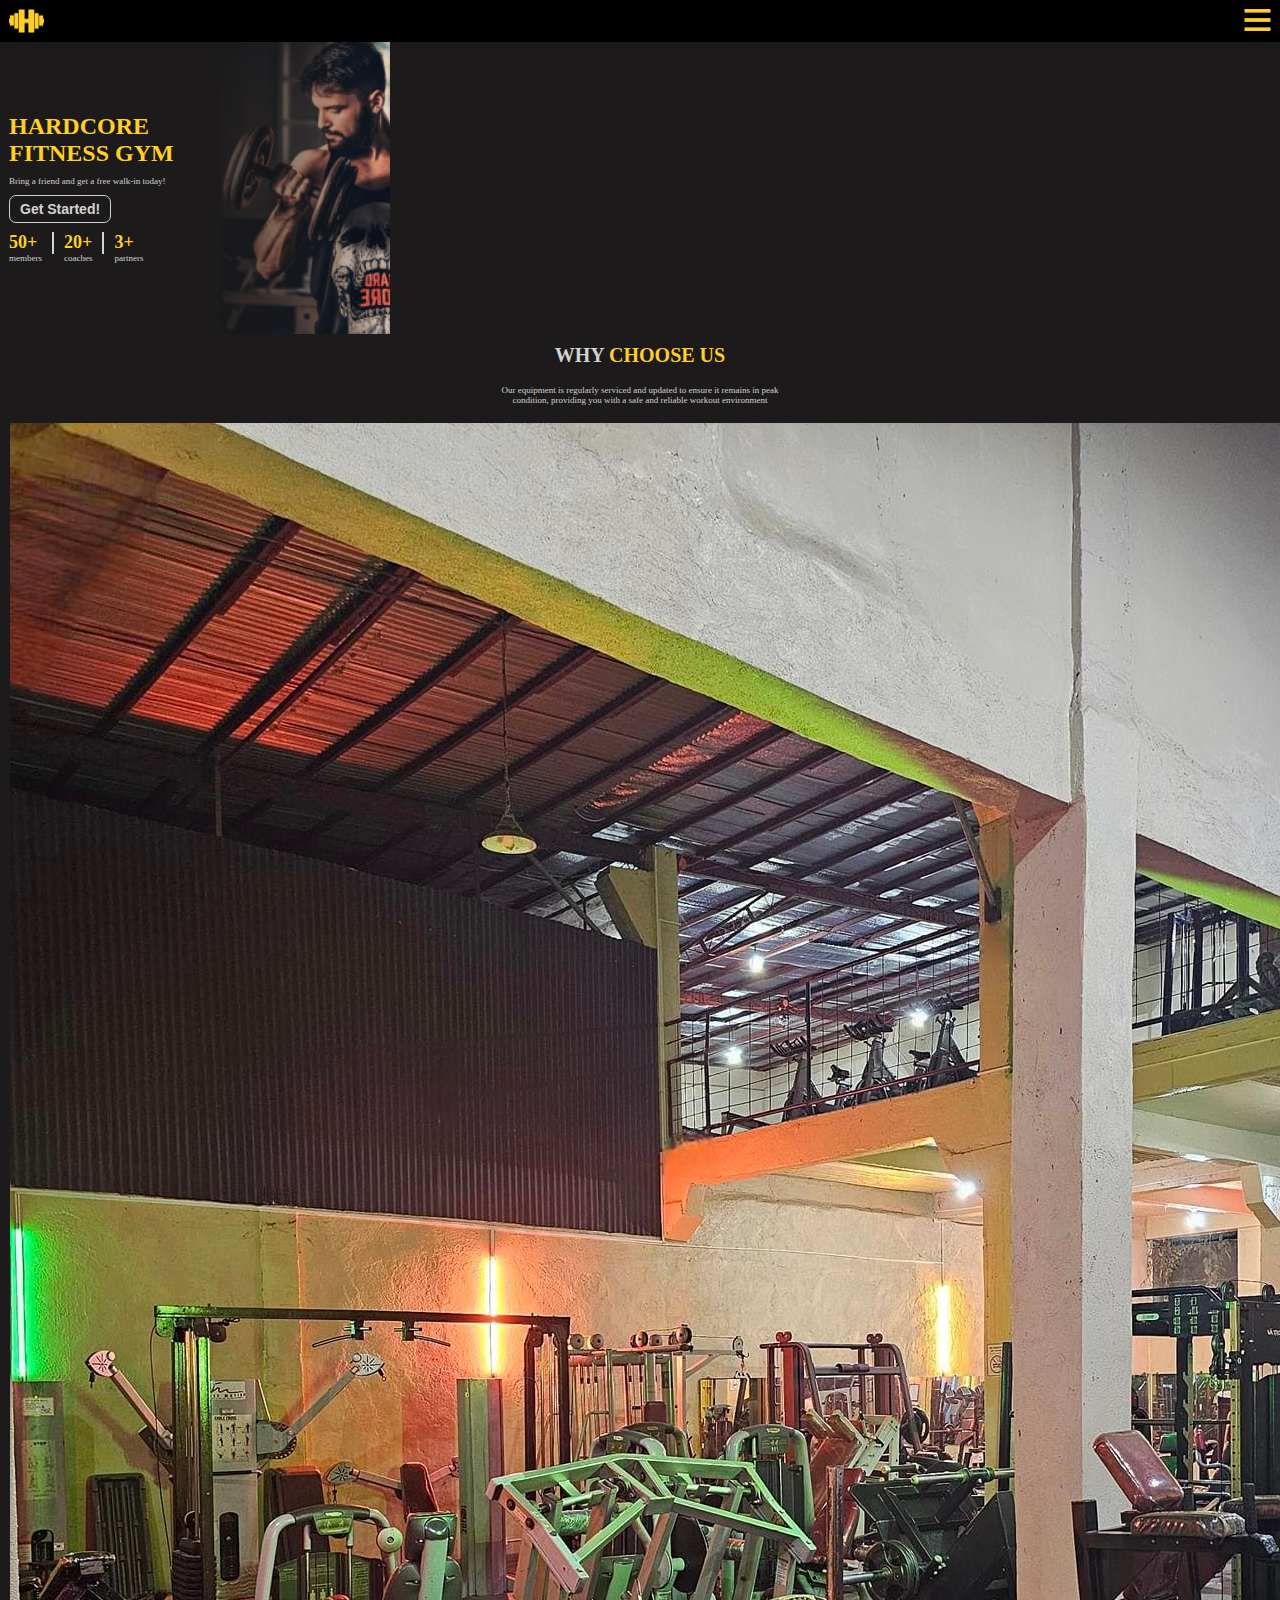
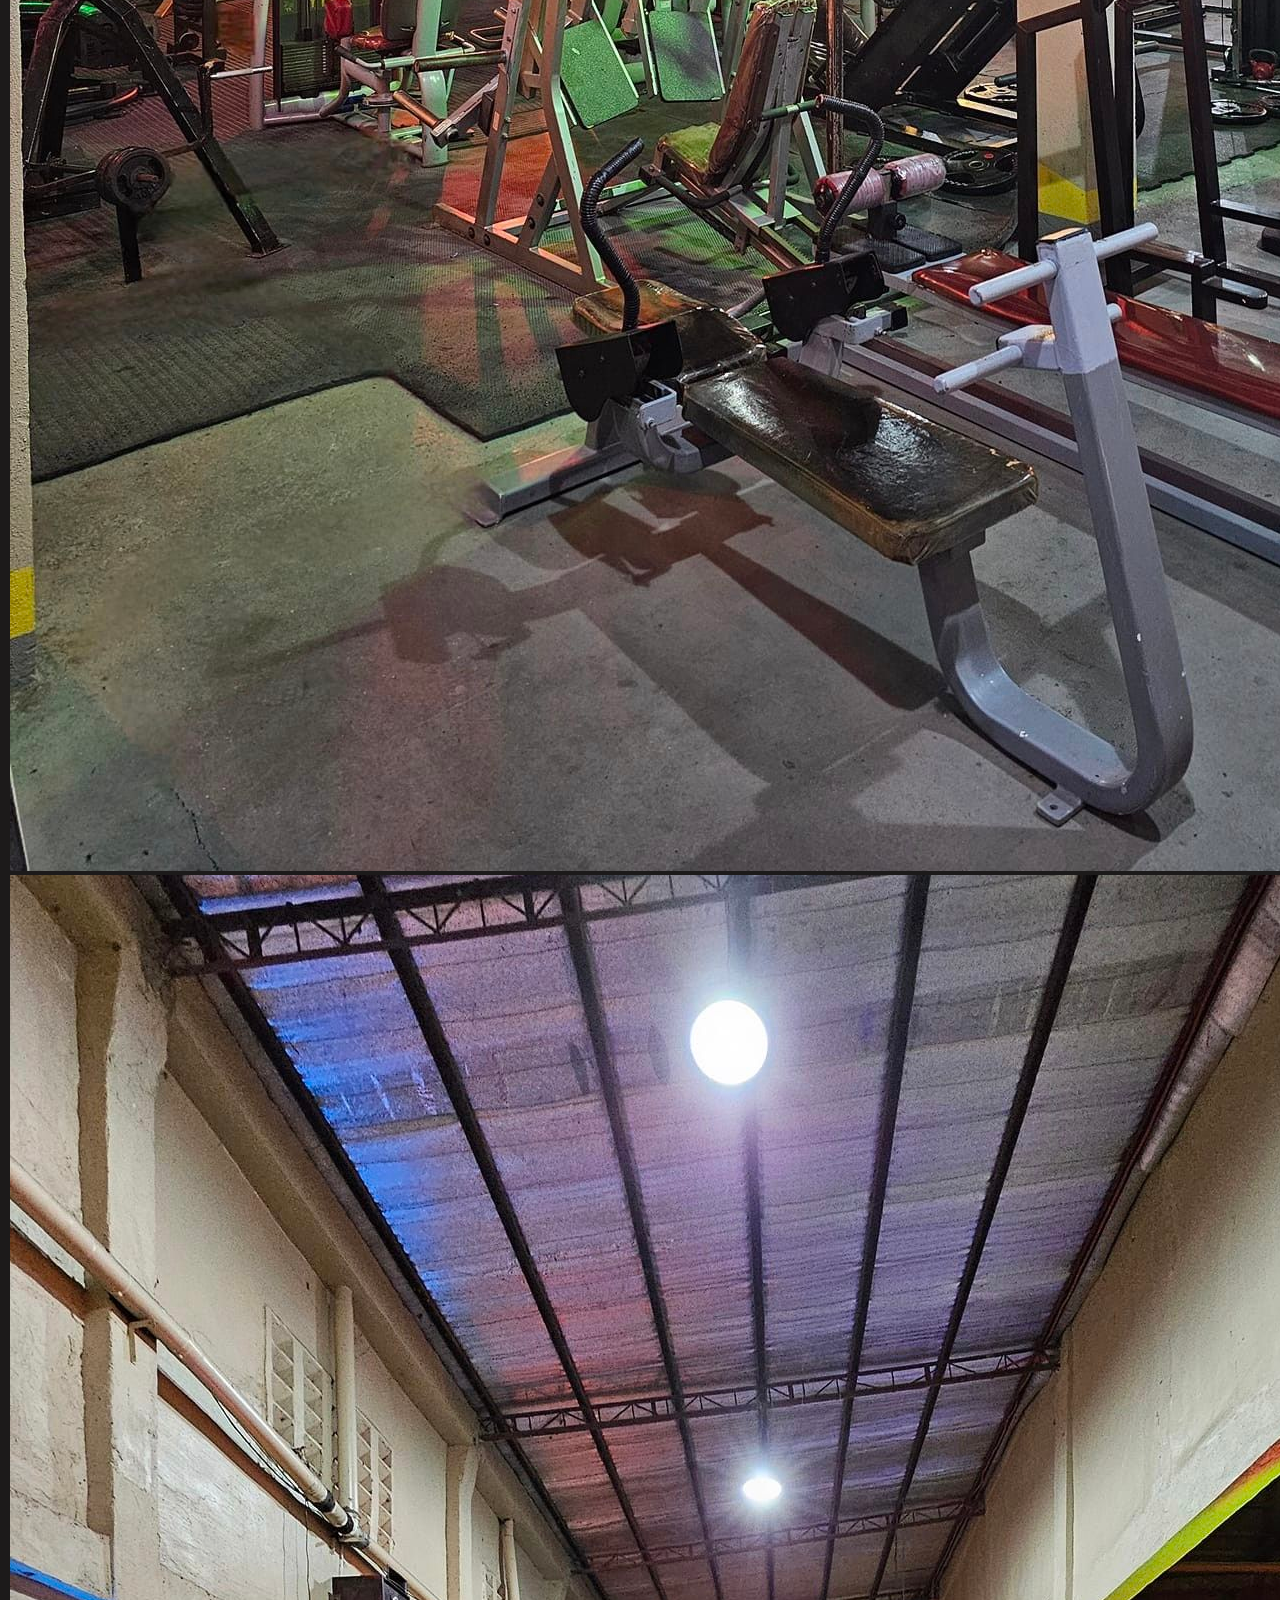
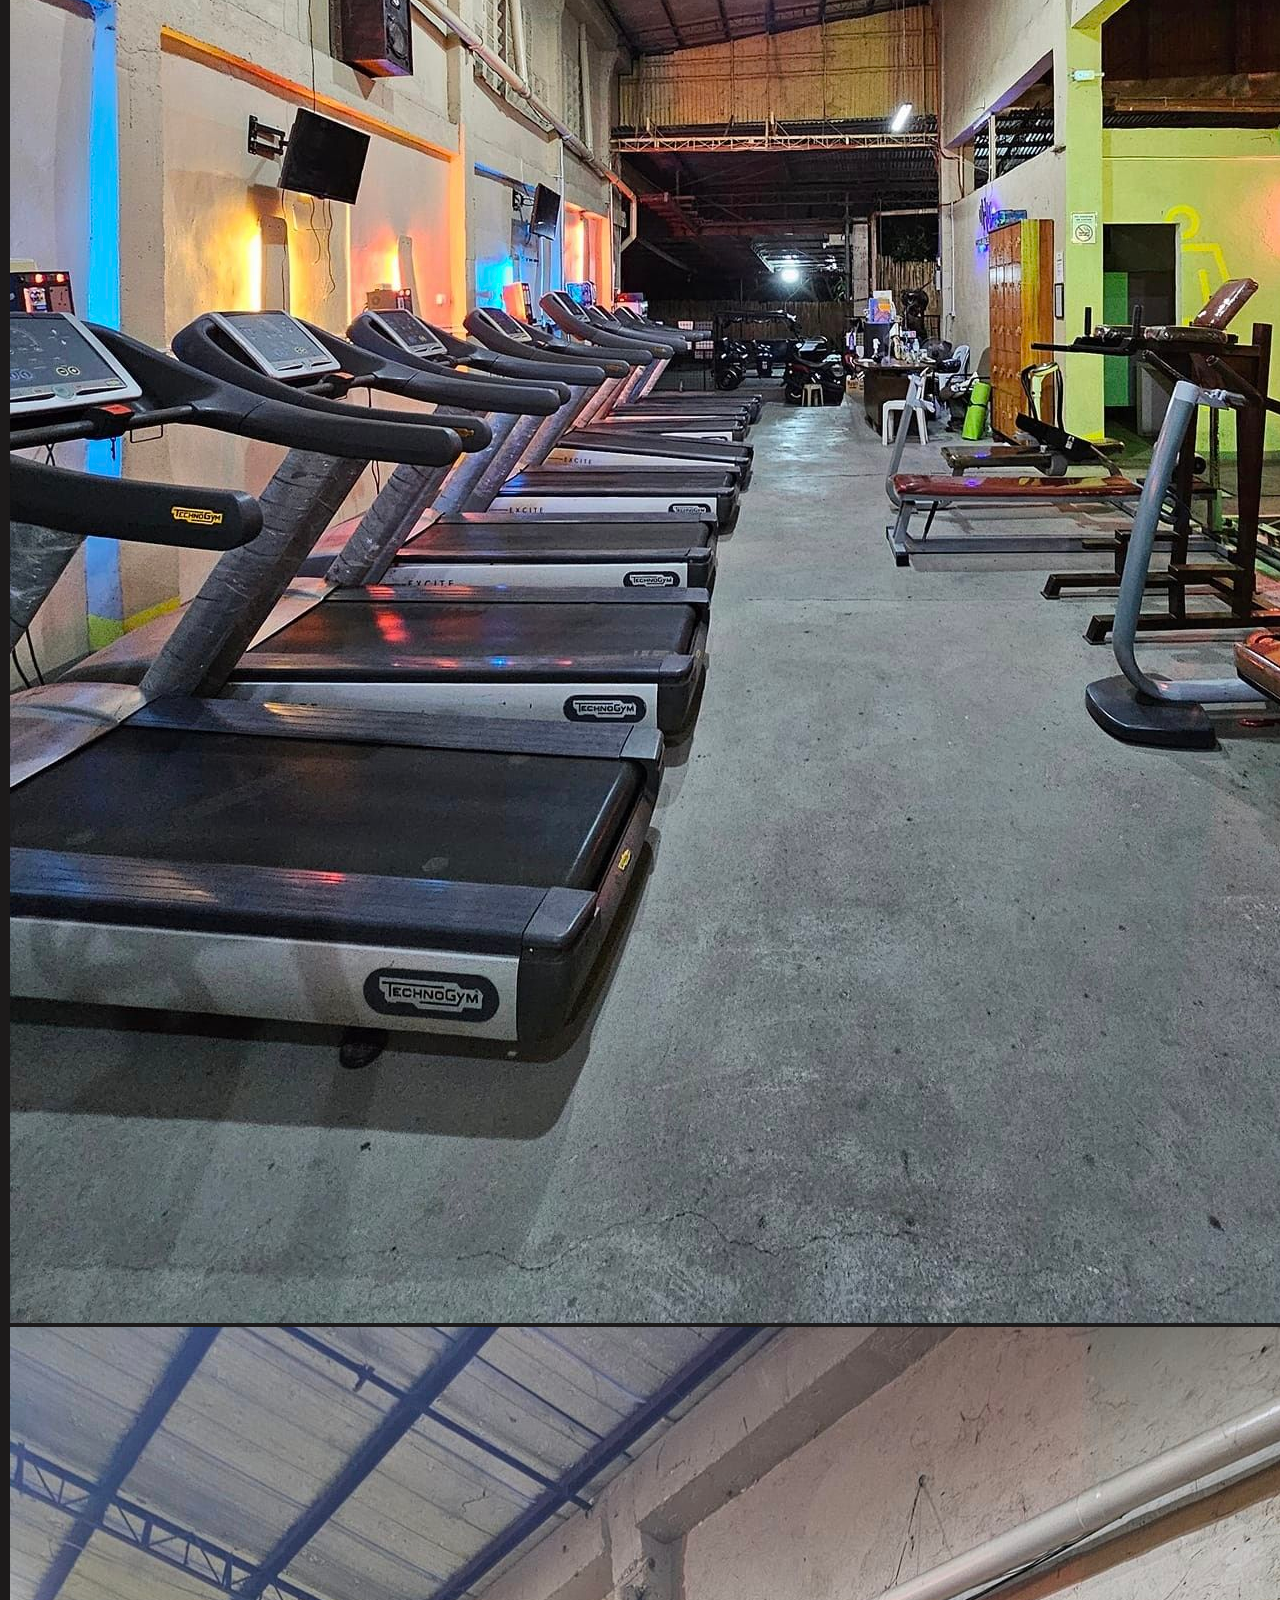
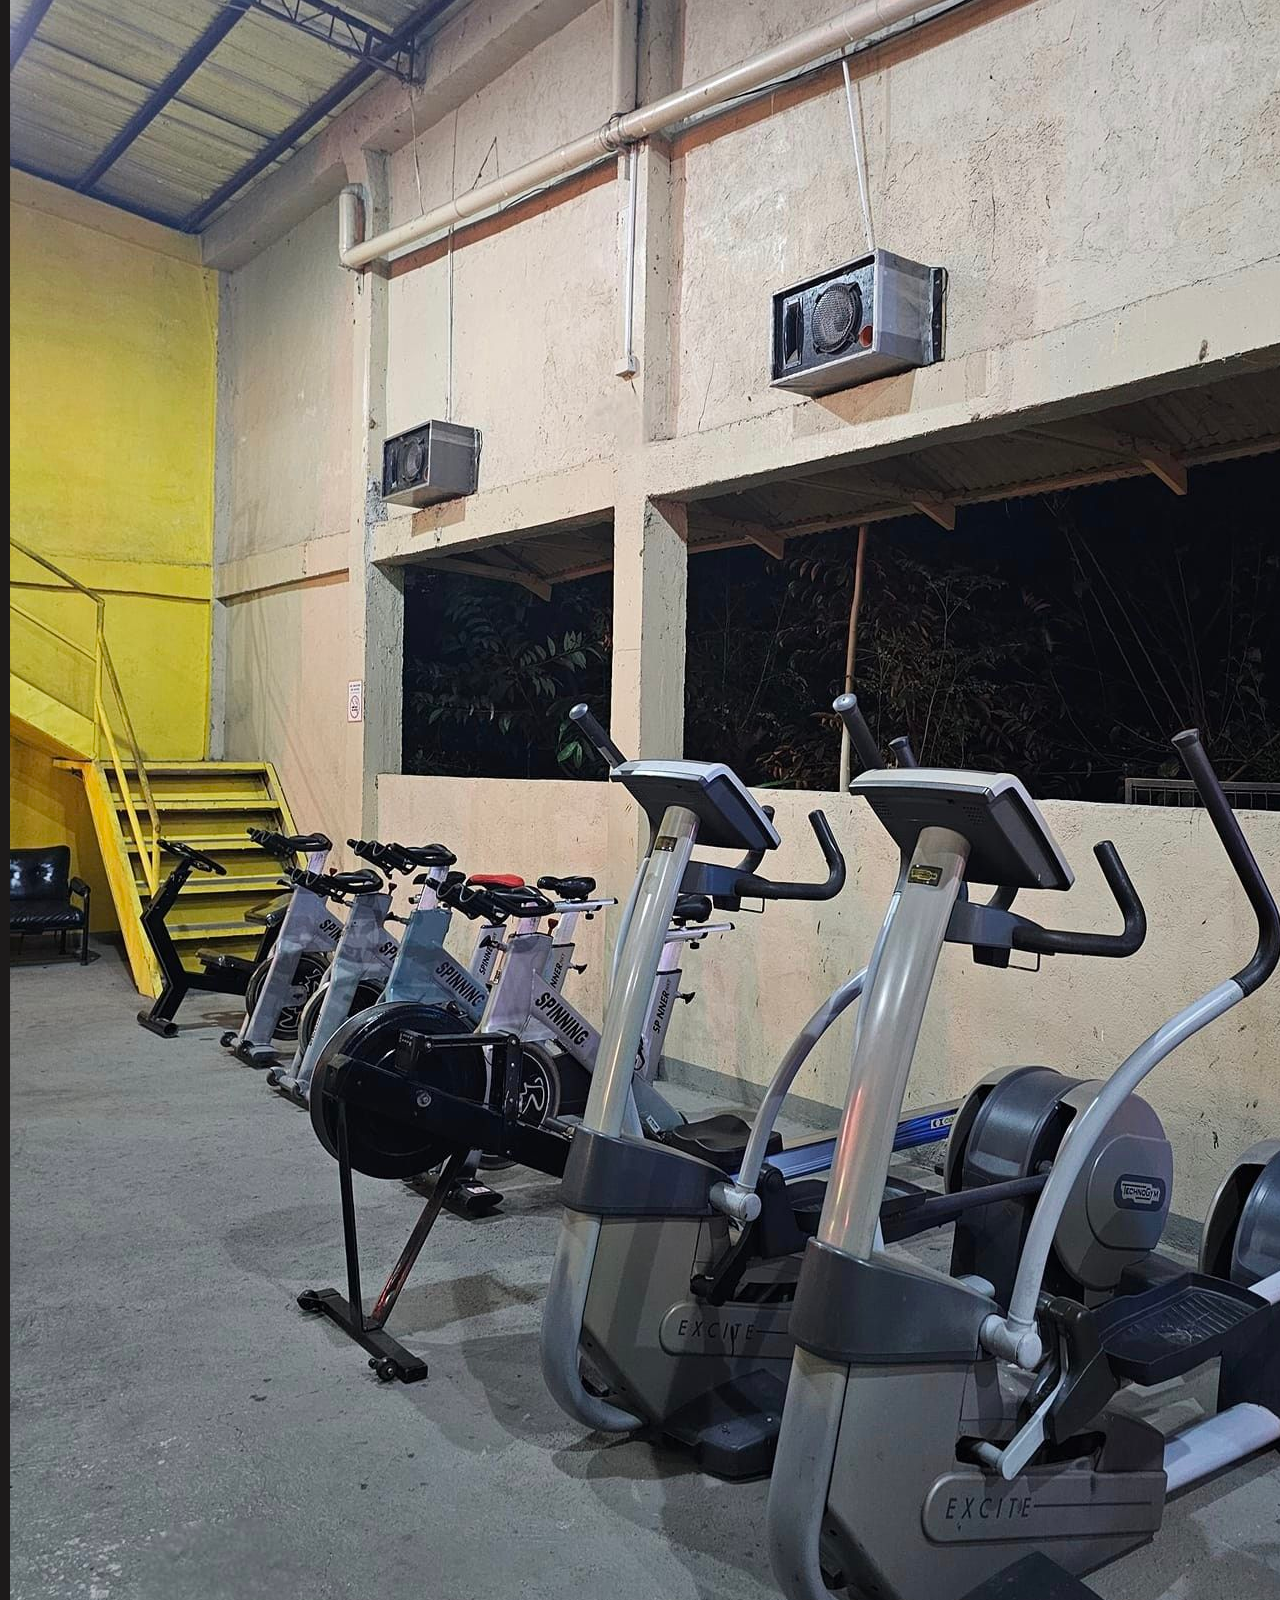
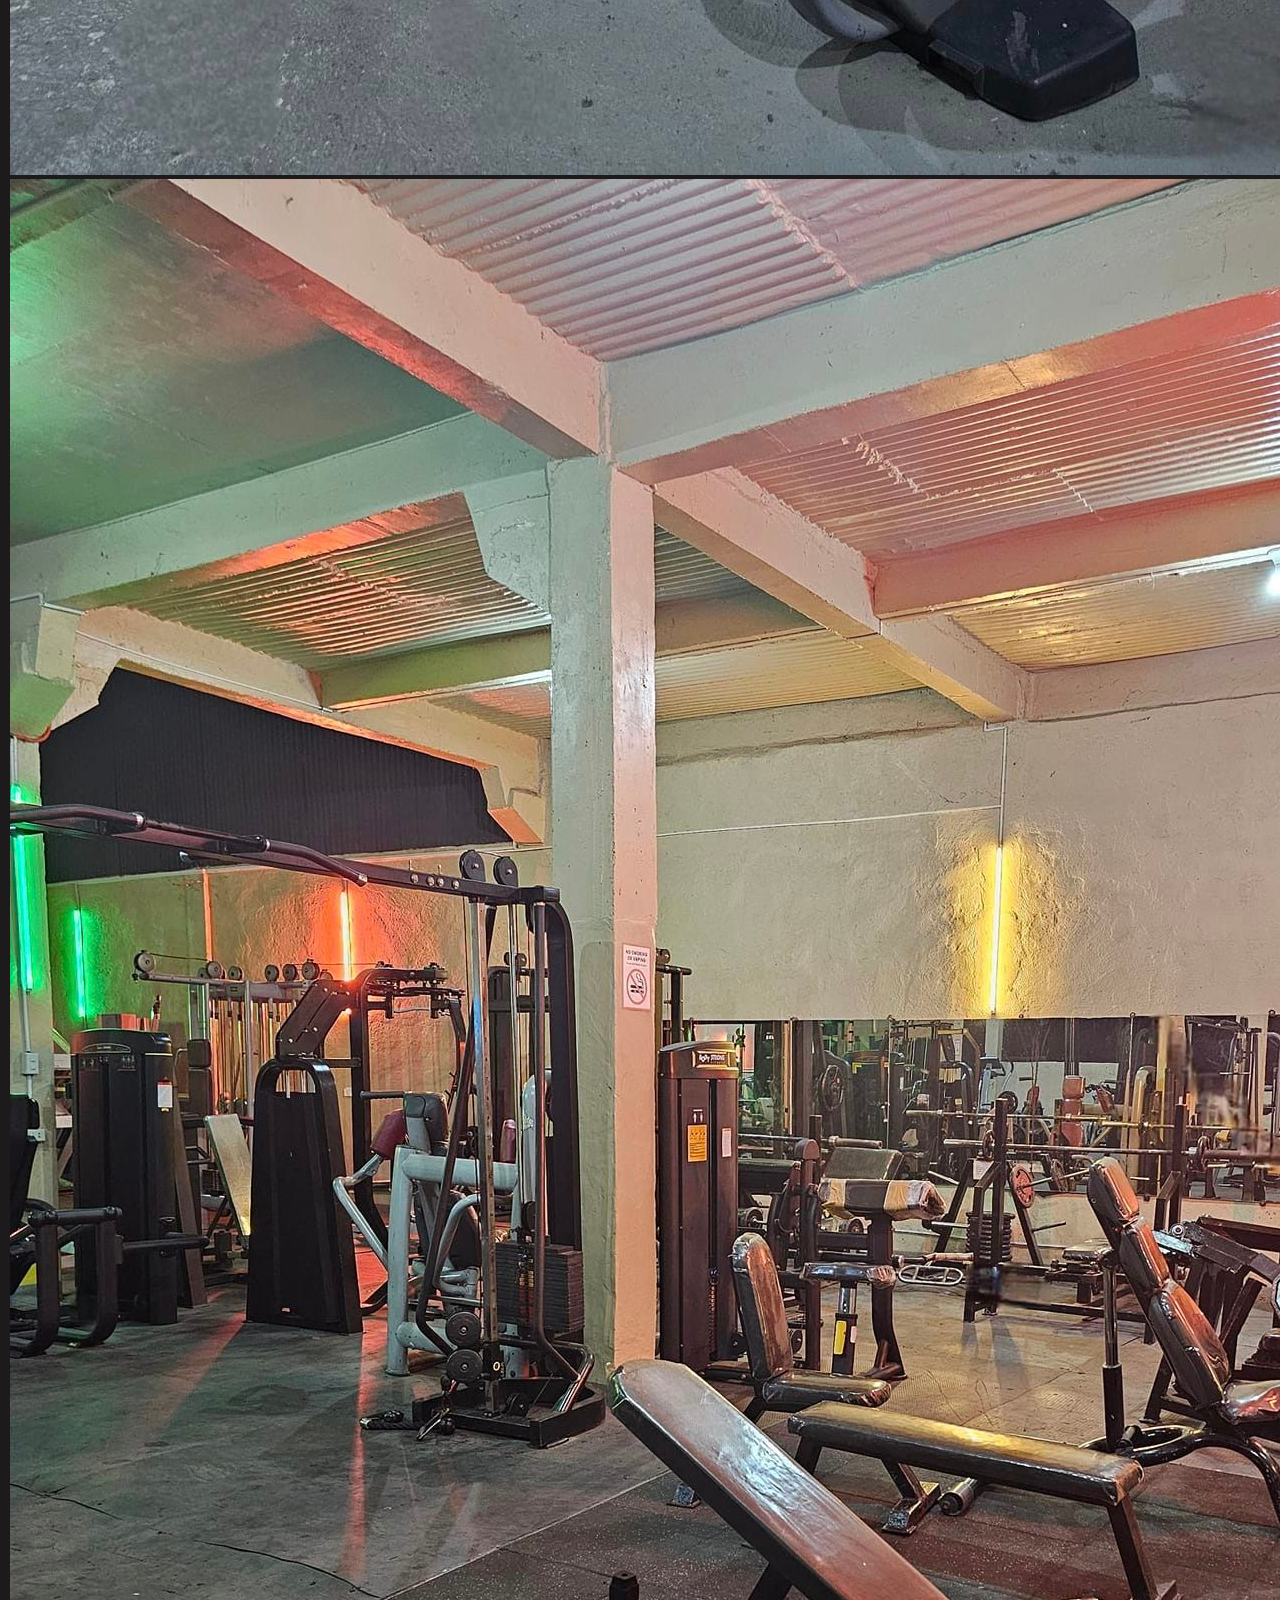
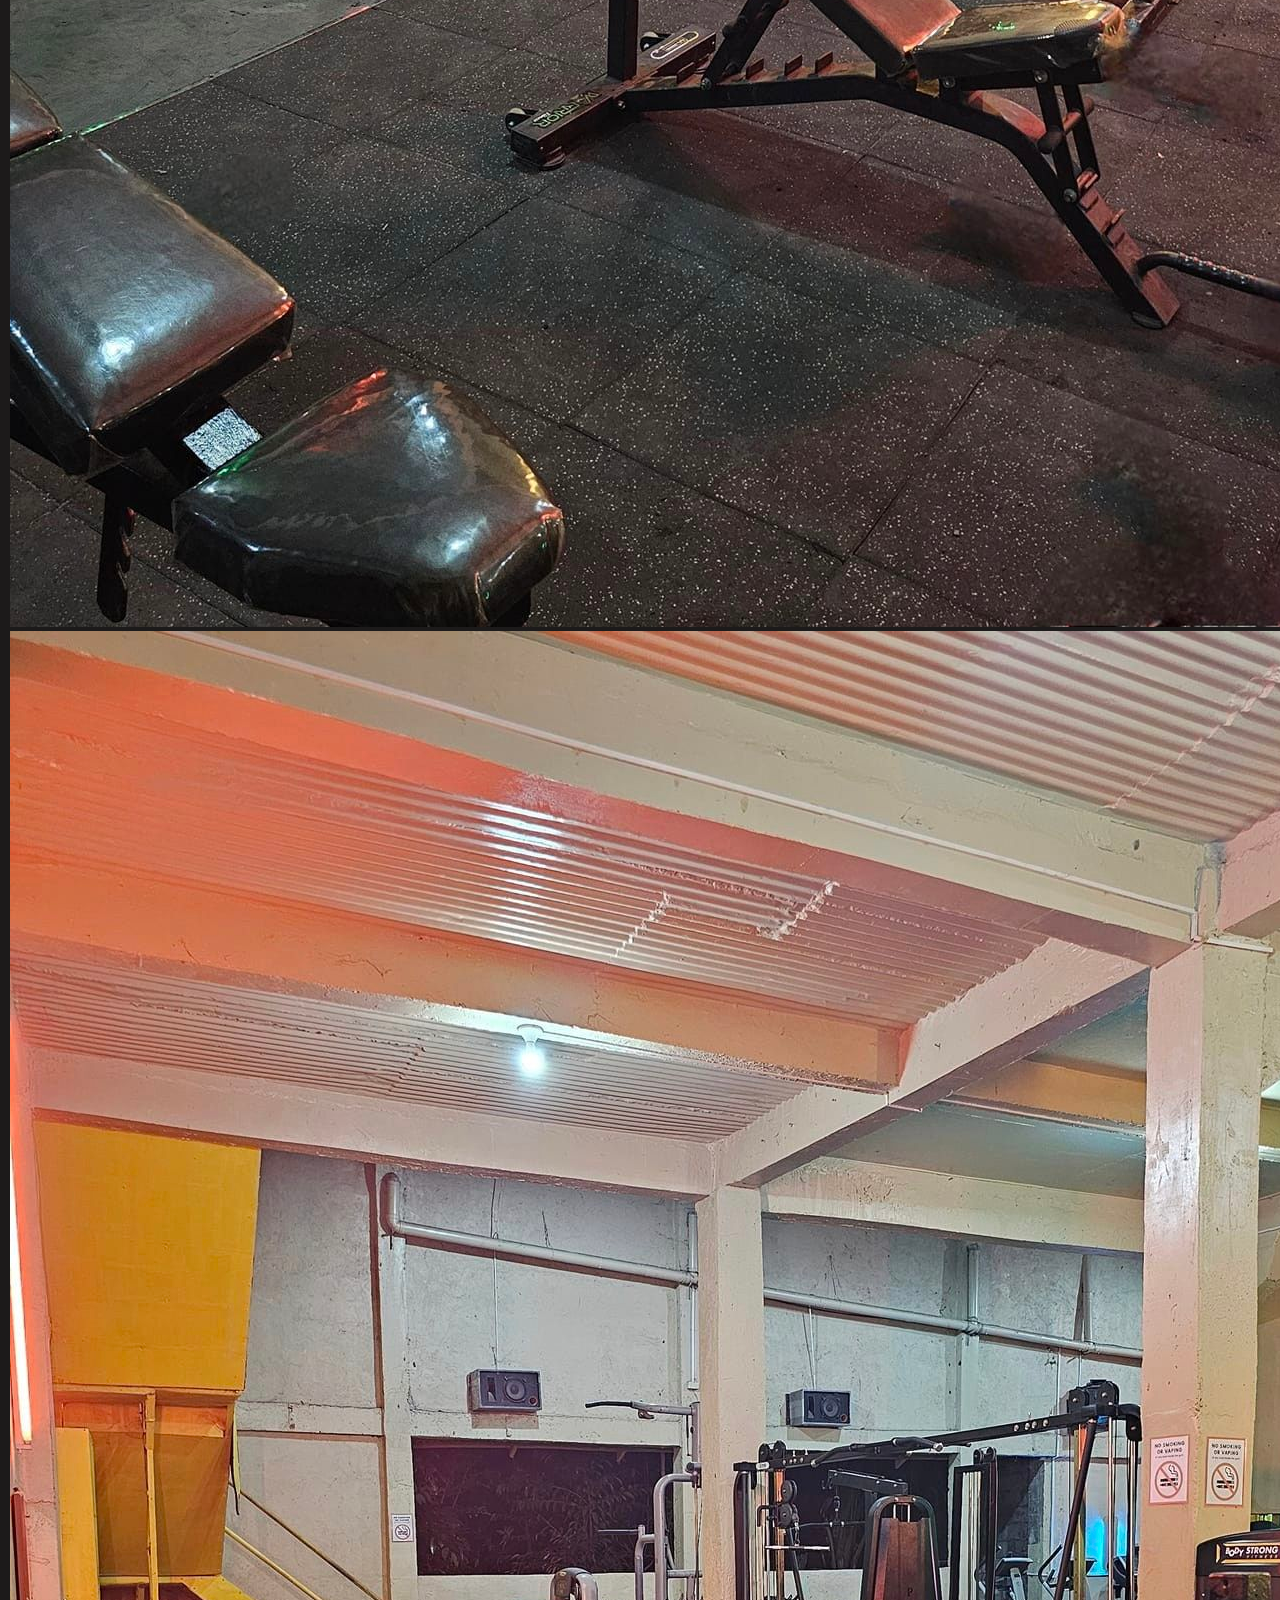
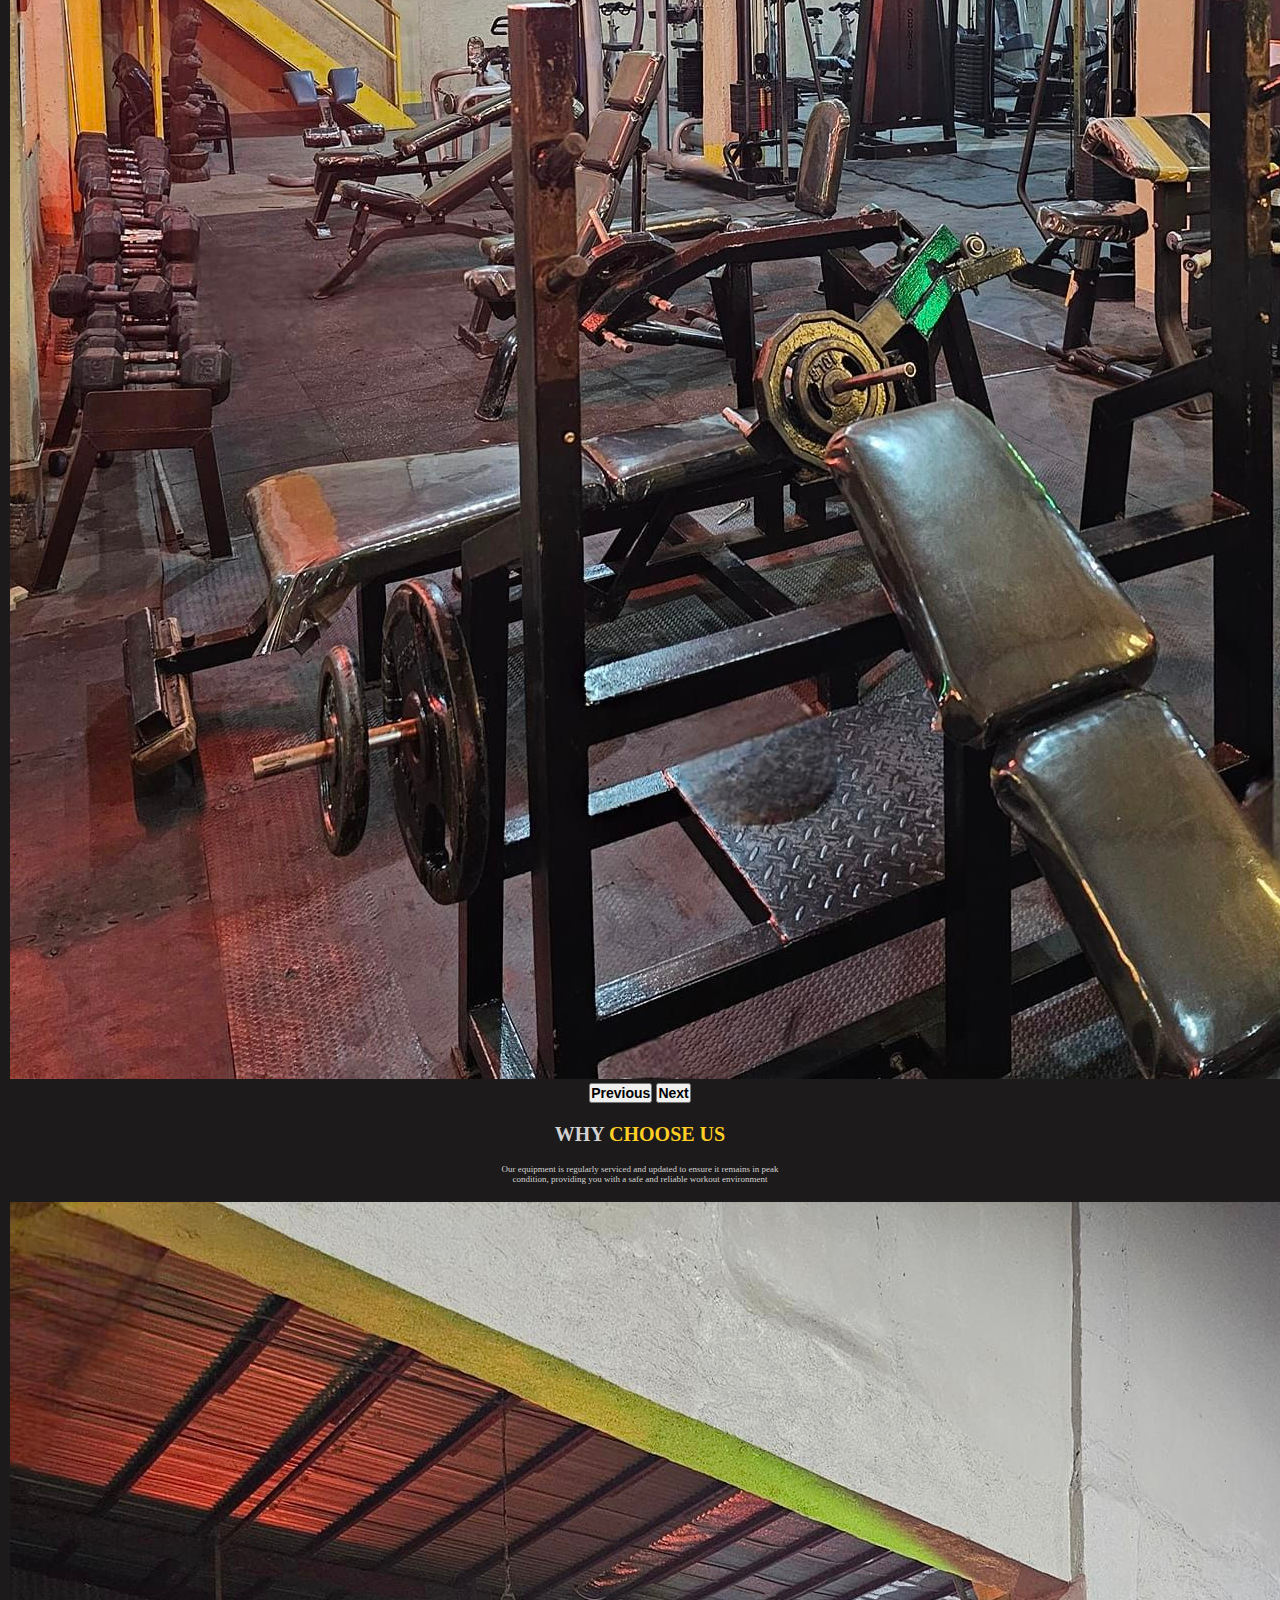
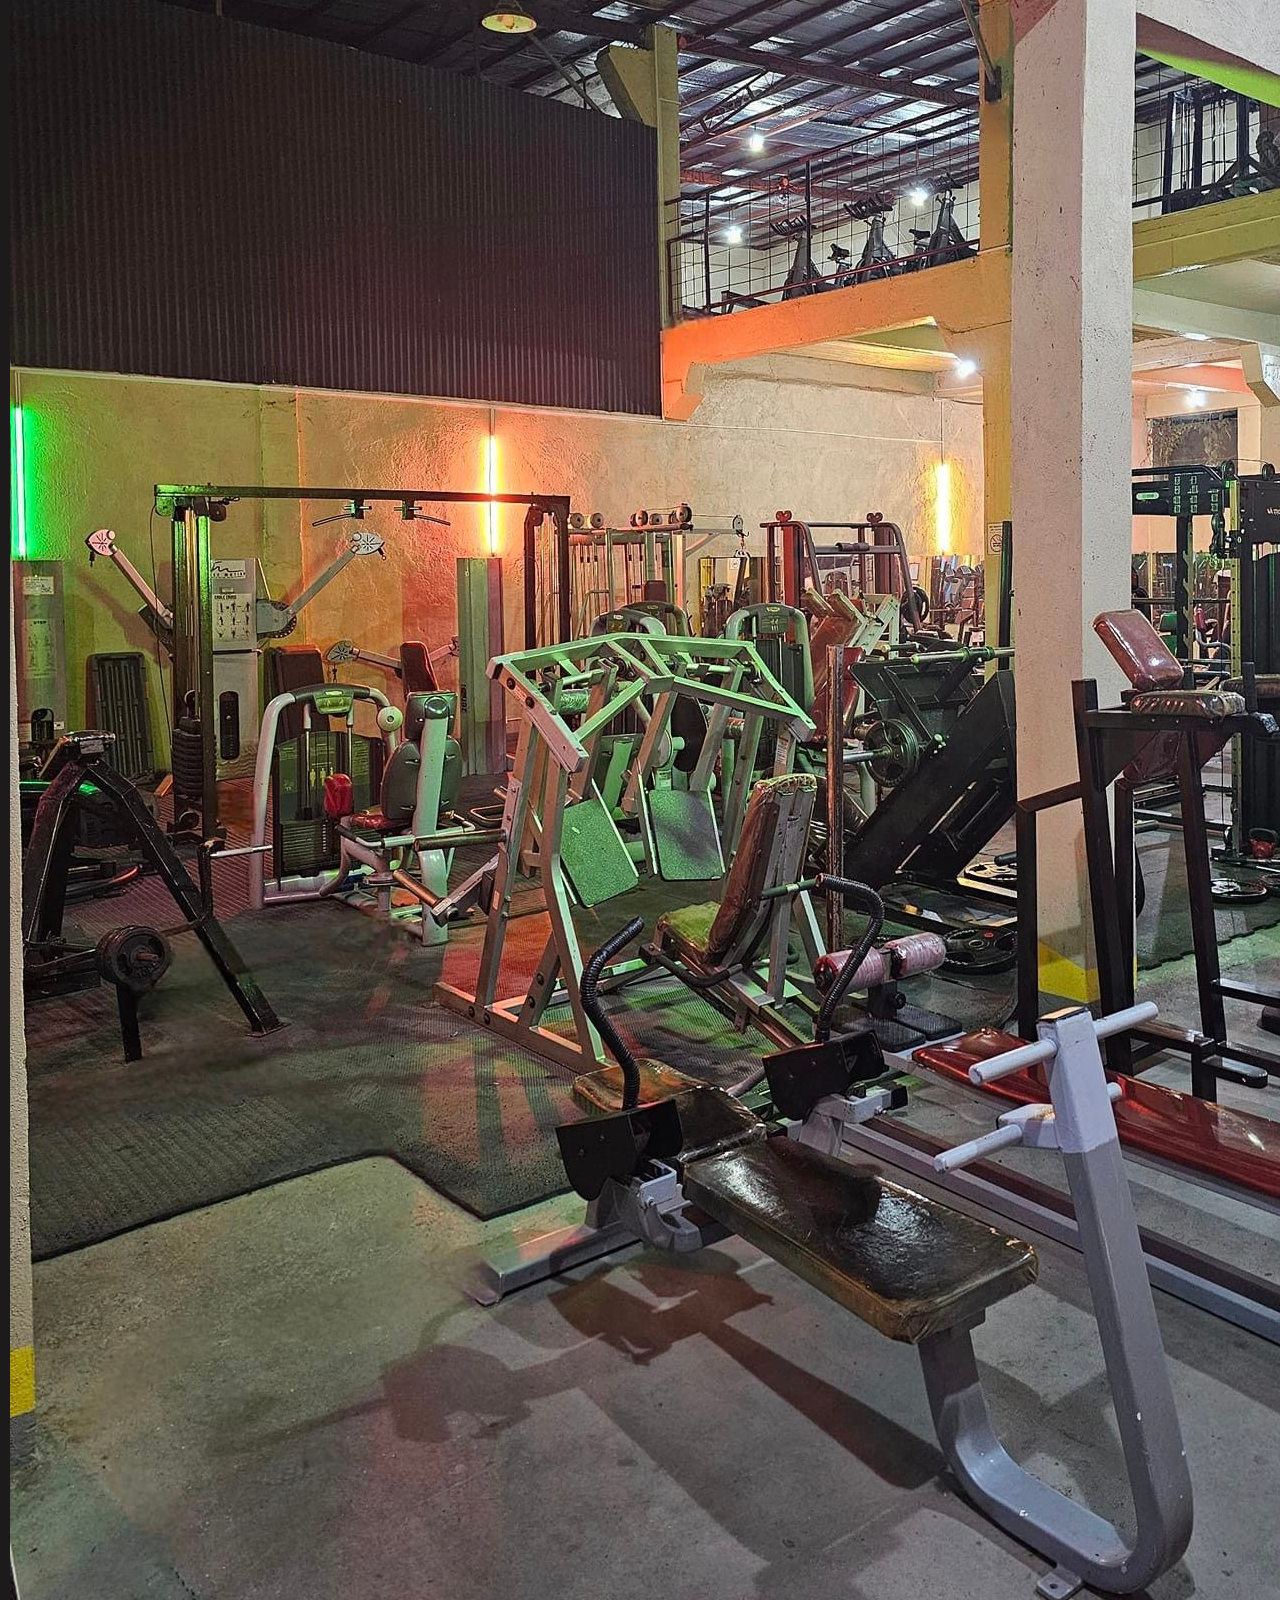
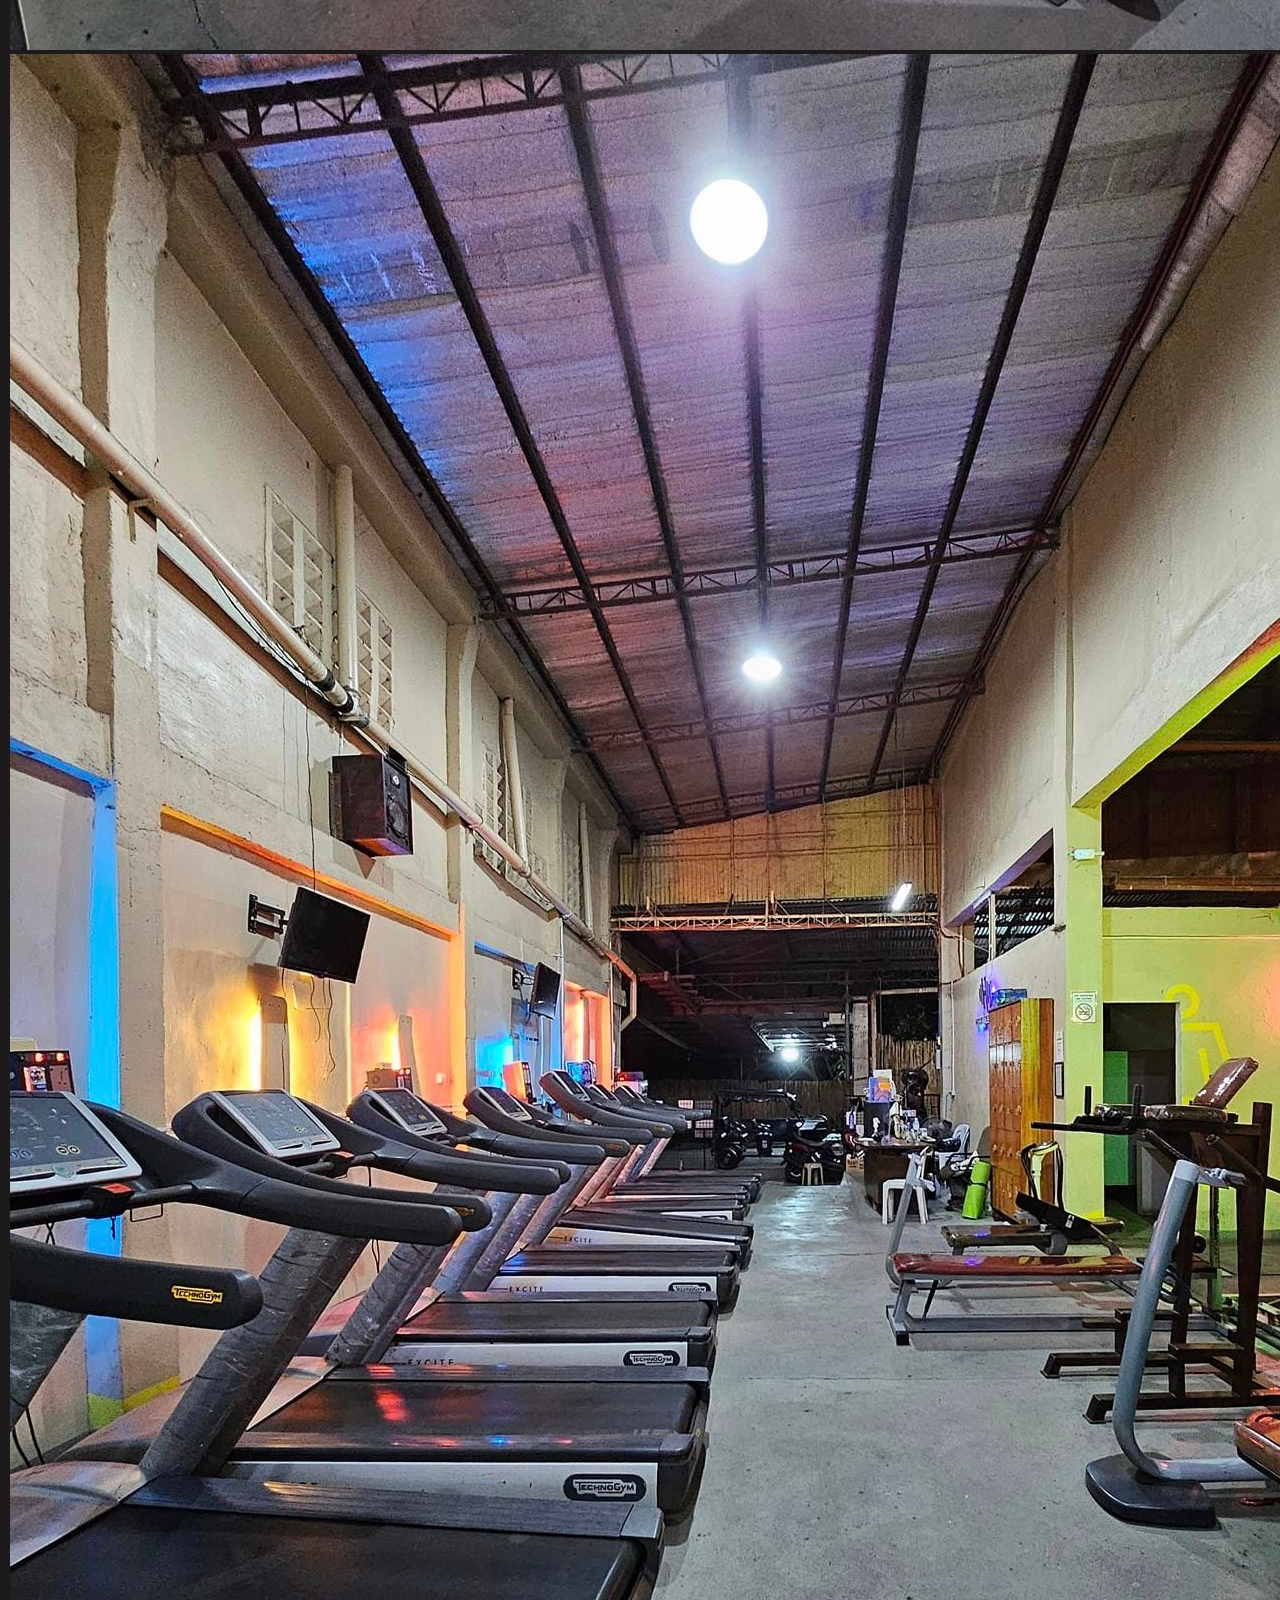
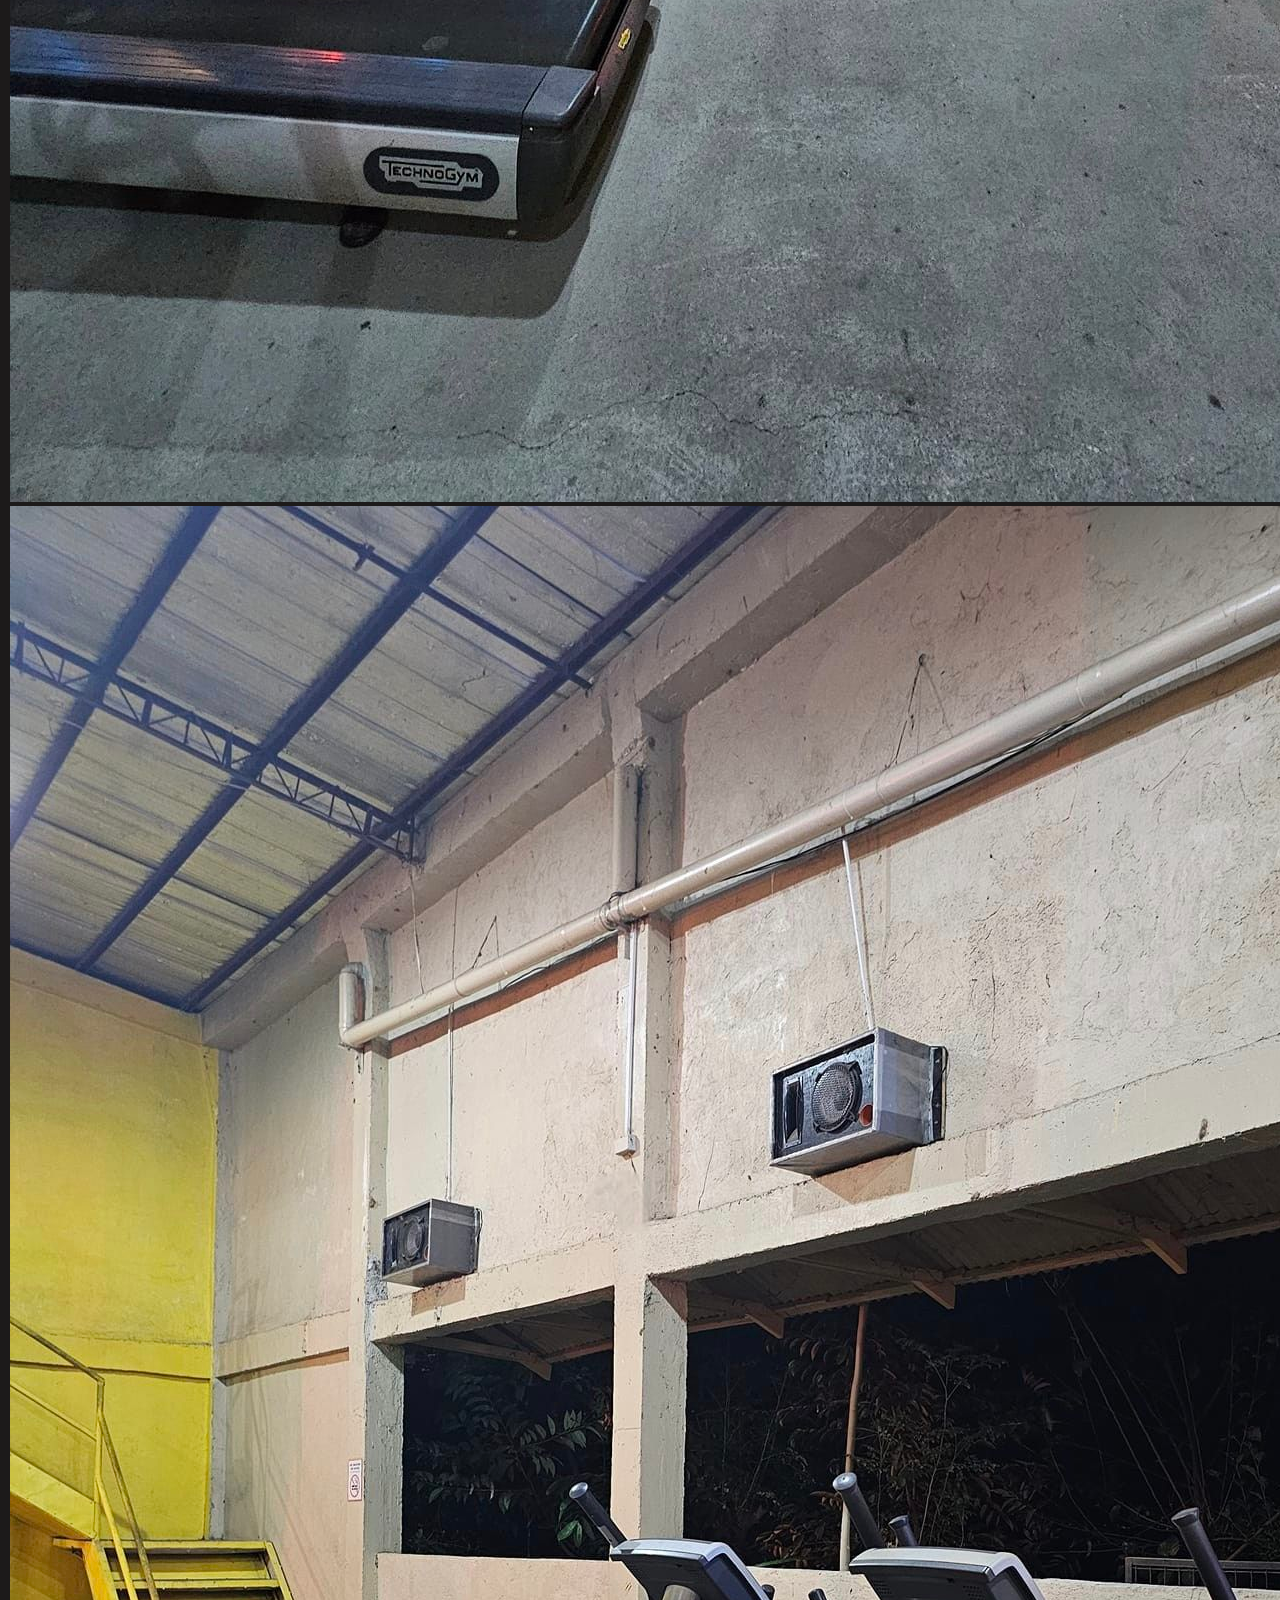
==== index.html @ d25aad6f "init" ====
<!DOCTYPE html>
<html lang="en">

  <head>
    <meta charset="UTF-8">
    <meta name="viewport" content="width=device-width, initial-scale=1.0">
    <title>Hardcore Fitness Gym - Bayambang</title>
    <link rel="shortcut icon" href="assets/logo.png" type="image/x-icon">
    <meta name="title" content="Hardcore Fitness GYM - Bayambang ">
    <meta name="description"
      content="Get in shape at Hardcore Fitness Gym, Bayambang's premier destination for fitness enthusiasts. Our state-of-the-art facilities include modern equipment, expert trainers, and a wide range of classes designed to meet all fitness levels. Whether you're into weightlifting, cardio, or group fitness, Hardcore Fitness Gym provides a supportive and energetic environment to help you achieve your health and wellness goals. Join us today to experience the best gym in Bayambang, Pangasinan. Start your fitness journey with us and transform your body and mind!">
    <meta name="keywords" content="hardcore, gym, fitness, bayambang, branch, boxing, treadmill, workout,">
    <meta name="robots" content="index, follow">
    <meta http-equiv="Content-Type" content="text/html; charset=utf-8">
    <meta name="language" content="English">

    <meta property="og:title" content="Hardcore Fitness Gym - Bayambang, Pangasinan">
    <meta property="og:description"
      content="Join Hardcore Fitness Gym in Bayambang, Pangasinan for state-of-the-art facilities, expert trainers, and a wide range of fitness classes. Achieve your health and wellness goals with us!">
    <meta property="og:image" content="URL_to_image_of_the_gym_or_logo">
    <meta property="og:url" content="URL_of_the_gym's_website">
    <meta property="og:type" content="website">
    <meta property="og:site_name" content="Hardcore Fitness Gym">
    <meta property="og:locale" content="en_PH">

    <link href="https://cdn.jsdelivr.net/npm/bootstrap@5.0.2/dist/css/bootstrap.min.css" rel="stylesheet"
      integrity="sha384-EVSTQN3/azprG1Anm3QDgpJLIm9Nao0Yz1ztcQTwFspd3yD65VohhpuuCOmLASjC" crossorigin="anonymous">
    <script src="https://cdn.jsdelivr.net/npm/bootstrap@5.0.2/dist/js/bootstrap.bundle.min.js"
      integrity="sha384-MrcW6ZMFYlzcLA8Nl+NtUVF0sA7MsXsP1UyJoMp4YLEuNSfAP+JcXn/tWtIaxVXM"
      crossorigin="anonymous"></script>
    <link rel="stylesheet" href="style.css">
  </head>

  <body>

    <nav>
      <div>
        <img src="assets/logo.png" alt="hardcore fitness gym logo" class="logo-icon">
        <!-- HARDCORE <span>FITNESS</span> -->
      </div>
      <img src="assets/menu.png" alt="menu" class="menu-icon">
    </nav>

    <!-- Hero section -->
    <section class="hero">
      <div class="hero-content">
        <h1>HARDCORE
          <br>
          FITNESS GYM
        </h1>
        <p>Bring a friend and get a free walk-in today!</p>
        <button class="btn cta">Get Started!</button>

        <div class="flex flex-row hero-rating">
          <div class="flex flex-column">
            <p class="numbers">50+</p>
            <p class="subnumbers">members</p>
          </div>
          <div class="vl"></div>
          <div class="flex flex-column">
            <p class="numbers">20+</p>
            <p class="subnumbers">coaches</p>
          </div>
          <div class="vl"></div>
          <div class="flex flex-column">
            <p class="numbers">3+</p>
            <p class="subnumbers">partners</p>
          </div>
        </div>
      </div>
      <div class="hero-img">
      </div>
    </section>
    <!-- End Hero Section -->

    <!-- Why Choose Us Section -->
    <section class="why">
      <h2>WHY <span class="primary">CHOOSE US</span></h2>
      <p>Our equipment is regularly serviced and updated to ensure it remains in peak <br>condition, providing you with
        a safe and reliable workout environment</p>

      <div id="carouselExampleIndicators" class="carousel slide" data-bs-ride="carousel">
        <div class="carousel-inner">
          <div class="carousel-item active">
            <img src="assets/img1.jpg" class="w-100" alt="Slide 1">
          </div>
          <div class="carousel-item">
            <img src="assets/img2.jpg" class="w-100" alt="Slide 2">
          </div>
          <div class="carousel-item">
            <img src="assets/img3.jpg" class="w-100" alt="Slide 3">
          </div>
          <div class="carousel-item">
            <img src="assets/img4.jpg" class="w-100" alt="Slide 4">
          </div>
          <div class="carousel-item">
            <img src="assets/img5.jpg" class="w-100" alt="Slide 5">
          </div>
        </div>
        <button class="carousel-control-prev" type="button" data-bs-target="#carouselExampleIndicators"
          data-bs-slide="prev">
          <span class="carousel-control-prev-icon" aria-hidden="true"></span>
          <span class="visually-hidden">Previous</span>
        </button>
        <button class="carousel-control-next" type="button" data-bs-target="#carouselExampleIndicators"
          data-bs-slide="next">
          <span class="carousel-control-next-icon" aria-hidden="true"></span>
          <span class="visually-hidden">Next</span>
        </button>
      </div>
    </section>
    <!-- End Why Choose Us Section -->

    <!-- Why Our Services Section -->
    <section class="why">
      <h2>WHY <span class="primary">CHOOSE US</span></h2>
      <p>Our equipment is regularly serviced and updated to ensure it remains in peak <br>condition, providing you with
        a safe and reliable workout environment</p>

      <div id="carouselExampleIndicators" class="carousel slide" data-bs-ride="carousel">
        <div class="carousel-inner">
          <div class="carousel-item active">
            <img src="assets/img1.jpg" class="w-100" alt="Slide 1">
          </div>
          <div class="carousel-item">
            <img src="assets/img2.jpg" class="w-100" alt="Slide 2">
          </div>
          <div class="carousel-item">
            <img src="assets/img3.jpg" class="w-100" alt="Slide 3">
          </div>
          <div class="carousel-item">
            <img src="assets/img4.jpg" class="w-100" alt="Slide 4">
          </div>
          <div class="carousel-item">
            <img src="assets/img5.jpg" class="w-100" alt="Slide 5">
          </div>
        </div>
        <button class="carousel-control-prev" type="button" data-bs-target="#carouselExampleIndicators"
          data-bs-slide="prev">
          <span class="carousel-control-prev-icon" aria-hidden="true"></span>
          <span class="visually-hidden">Previous</span>
        </button>
        <button class="carousel-control-next" type="button" data-bs-target="#carouselExampleIndicators"
          data-bs-slide="next">
          <span class="carousel-control-next-icon" aria-hidden="true"></span>
          <span class="visually-hidden">Next</span>
        </button>
      </div>
    </section>
    <!-- End Our Services Section -->
  </body>

</html>
---- style.css ----
@import url('https://fonts.googleapis.com/css2?family=Roboto:ital,wght@0,100;0,300;0,400;0,500;0,700;0,900;1,100;1,300;1,400;1,500;1,700;1,900&display=swap');
*{

  box-sizing: border-box;
  margin: 0px;
  padding: 0px;
}
:root{
  --color-primary: #FFCF25;
  --color-dark: #1C1A1A;
  --color-darkest: #000000;
  --color-gray: #D3D3D3;
}


nav{
  display: flex;
  justify-content: space-between;
  background: var(--color-darkest);
  height: 42px;
  padding: 9px;
}

.logo-icon{
  width: 35px;
  height: 24px;
}

.menu-icon{
  width: 27px;
  height: 22px;
}

h1{
  font-size: 24px;
  font-weight: bold;
  color: var(--color-primary);
}

h2{
  font-weight: 700;
  font-size: 20px;
  color: var(--color-gray);
}

p{
  color: var(--color-gray);
  font-size: 9px;
  margin: 0px;
}

button{
  font-size: 14px;
  font-weight: 600;
  width: fit-content;
}
section{
  text-align: center;
  width: 100%;
  background: var(--color-dark);
  padding: 0px 9px;
  min-height: 667px;
}



.cta{
  background: var(--color-dark);
  border-radius: 7px;
  padding: 5px 10px;
  border:1px solid var(--color-gray);
  color: var(--color-gray);
  font-weight: 600;
}

.vl{
  border-right:var(--color-gray) 2px solid;
  height: 70%;
}

.flex{
  display: flex;
}

.flex-row{
  flex-direction: row;
}

.flex-column{
  flex-direction: column;
}

.hero-rating{
  gap:10px;
}

.numbers{
  font-size:18px;
  font-weight: 700;
  color:var(--color-primary);
  display: contents;
}
.subnumbers{
  font-size: 9px;
}

.hero{
  display: flex;
  min-height: 291px;
  text-align: unset;
}

.why{
  padding: 10px;
  gap: 18px;
  display: flex;
  flex-direction: column;
}

.carousel-img{
  border:2px solid var(--color-primary);
  height: 180px;
}

.hero-content{
    width: 187px;
    display: flex;
    flex-direction: column;
    gap: 9px;
    justify-content: center;
}

.hero-img{
  width: 194px;
  height: 292px;
  background: url(assets/hero.png);
  background-size: cover;
  background-repeat: no-repeat;
  background-position: center;
}

.primary{
  color: var(--color-primary);
}

.dark{
  color: var(--color-dark);
}

.gray{
  color: var(--color-gray);
}
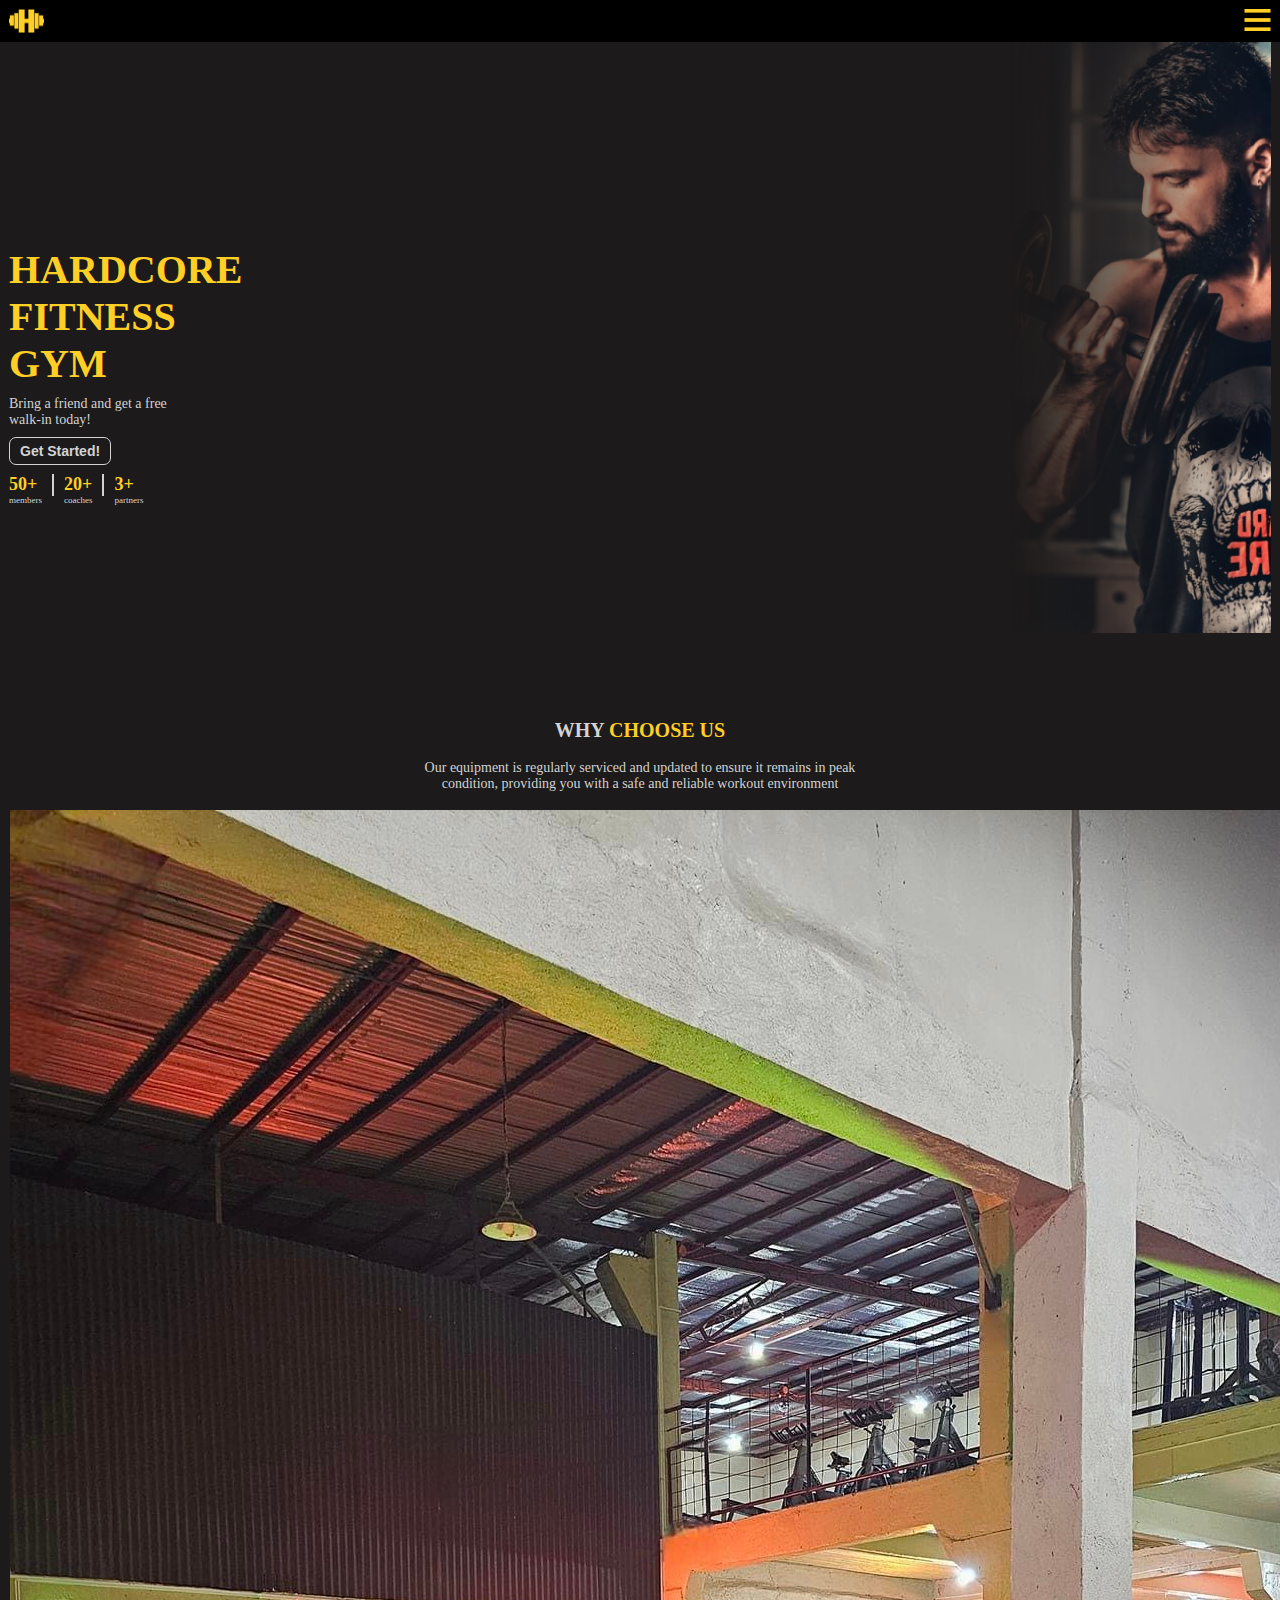
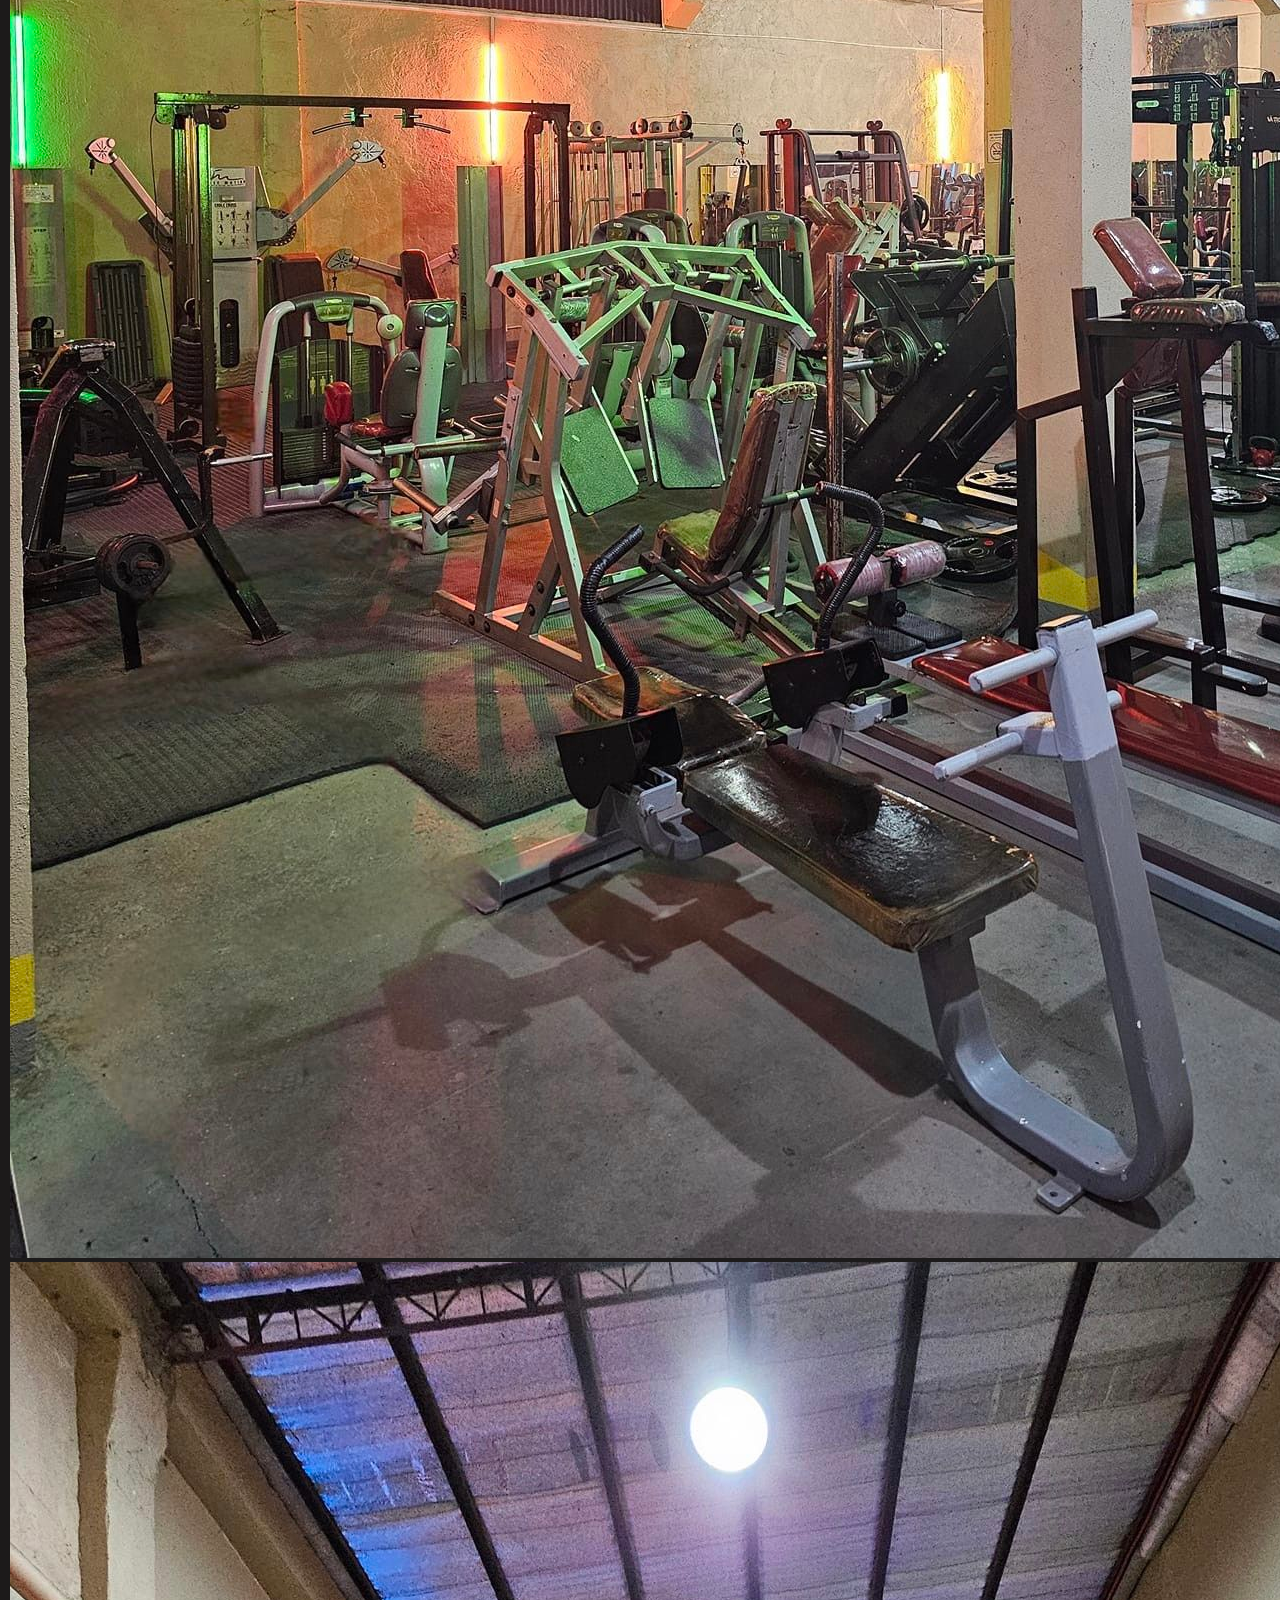
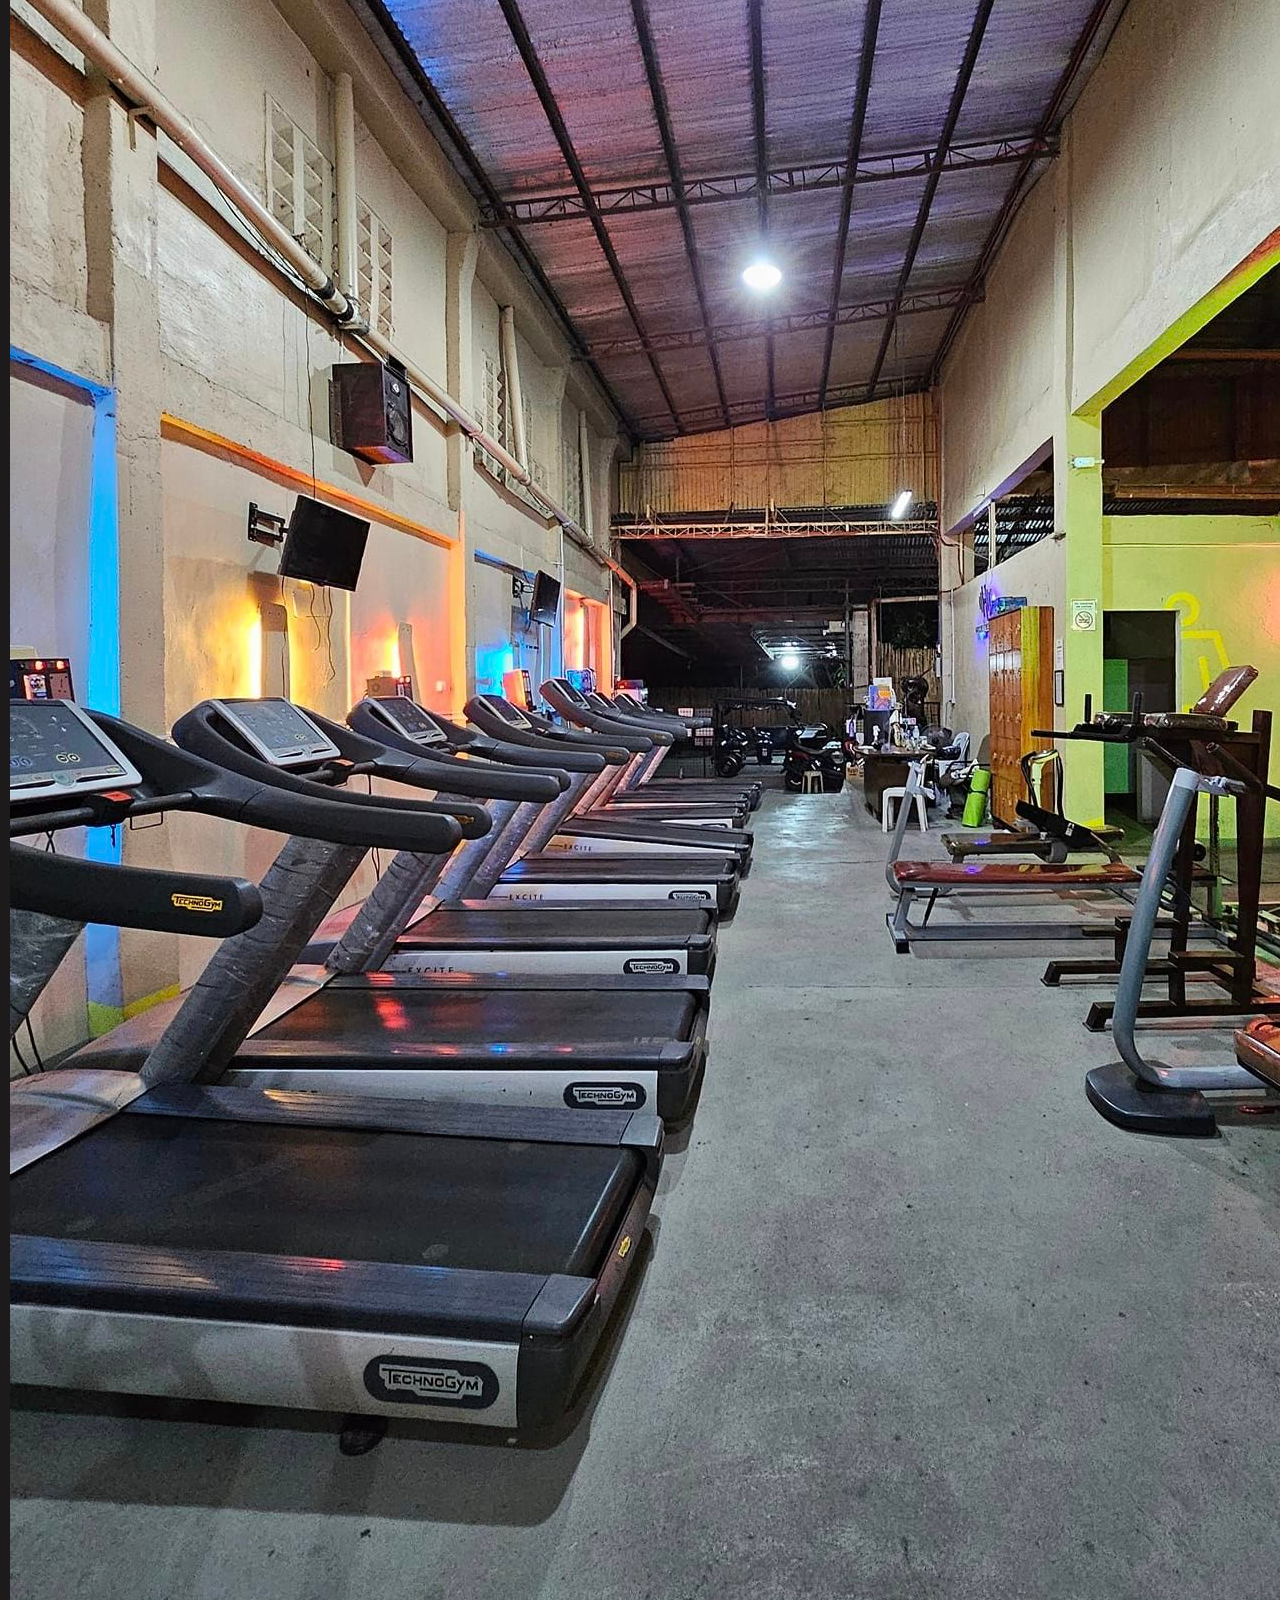
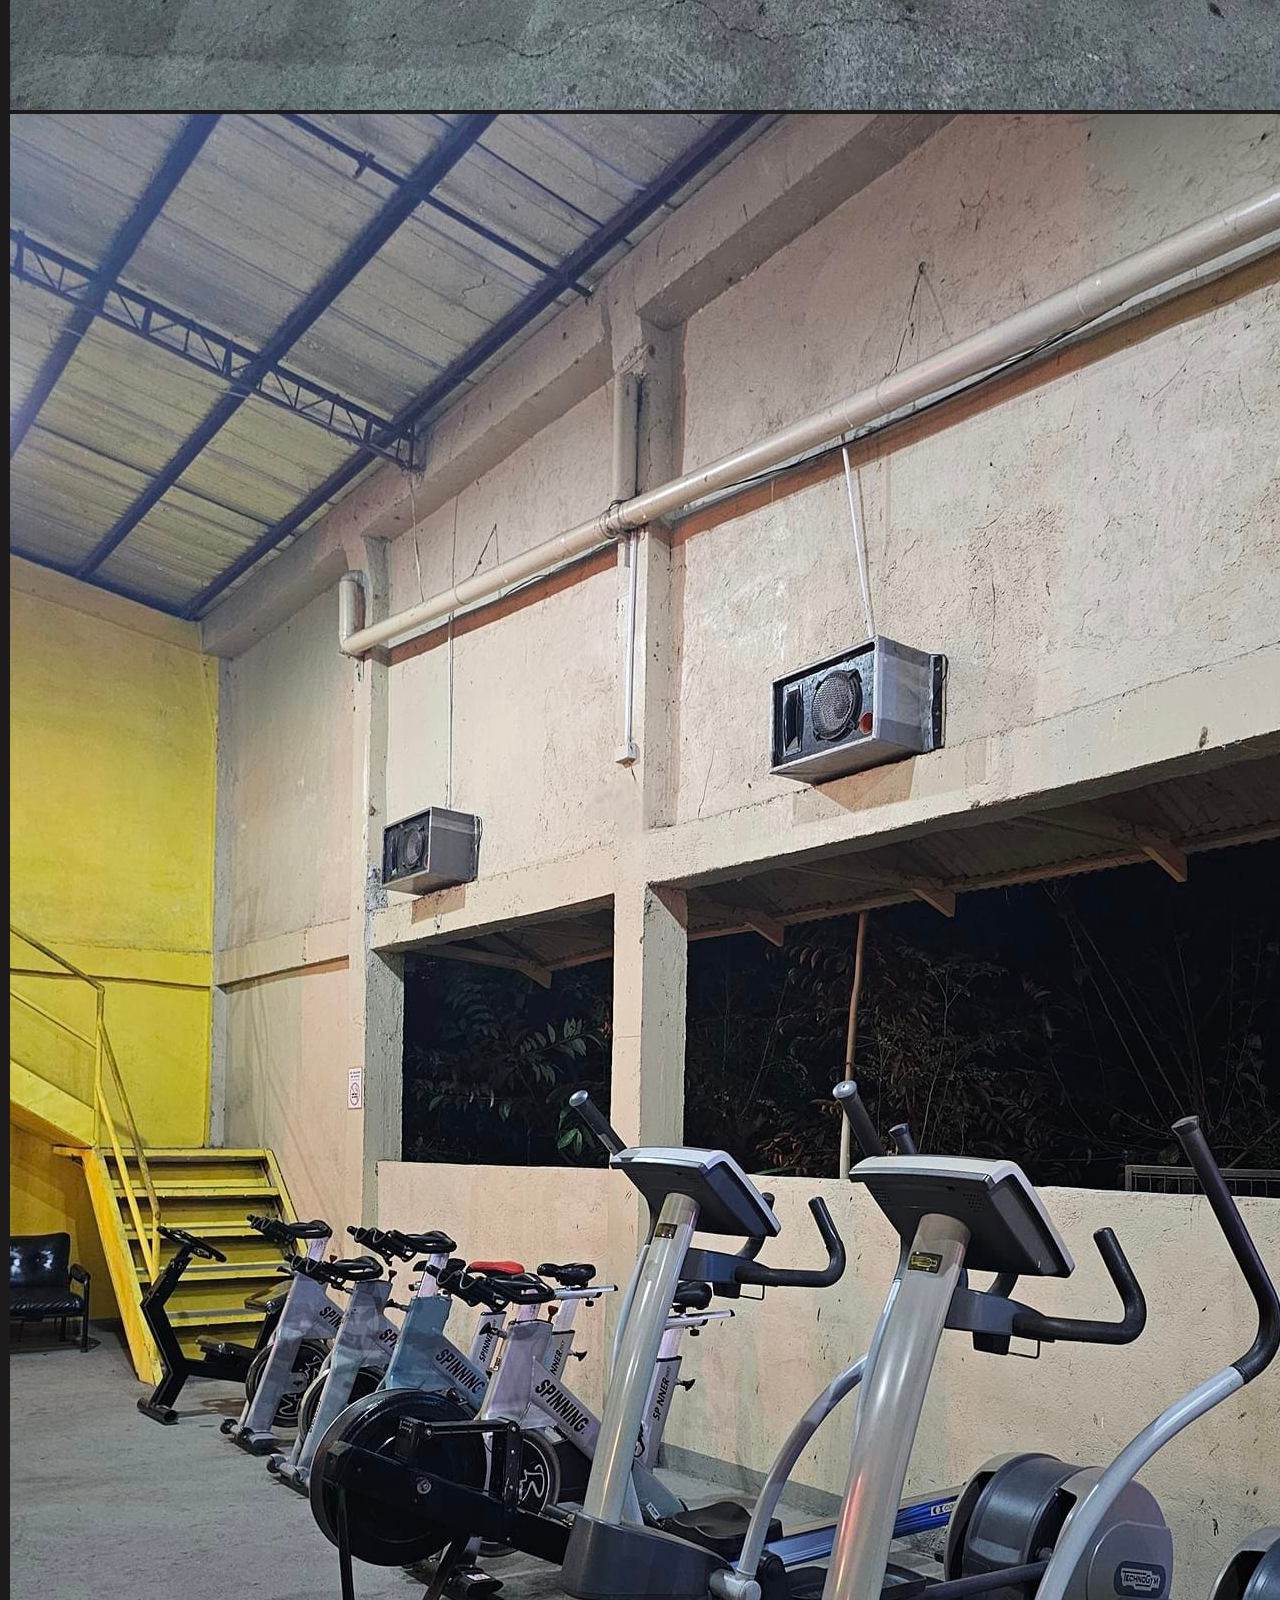
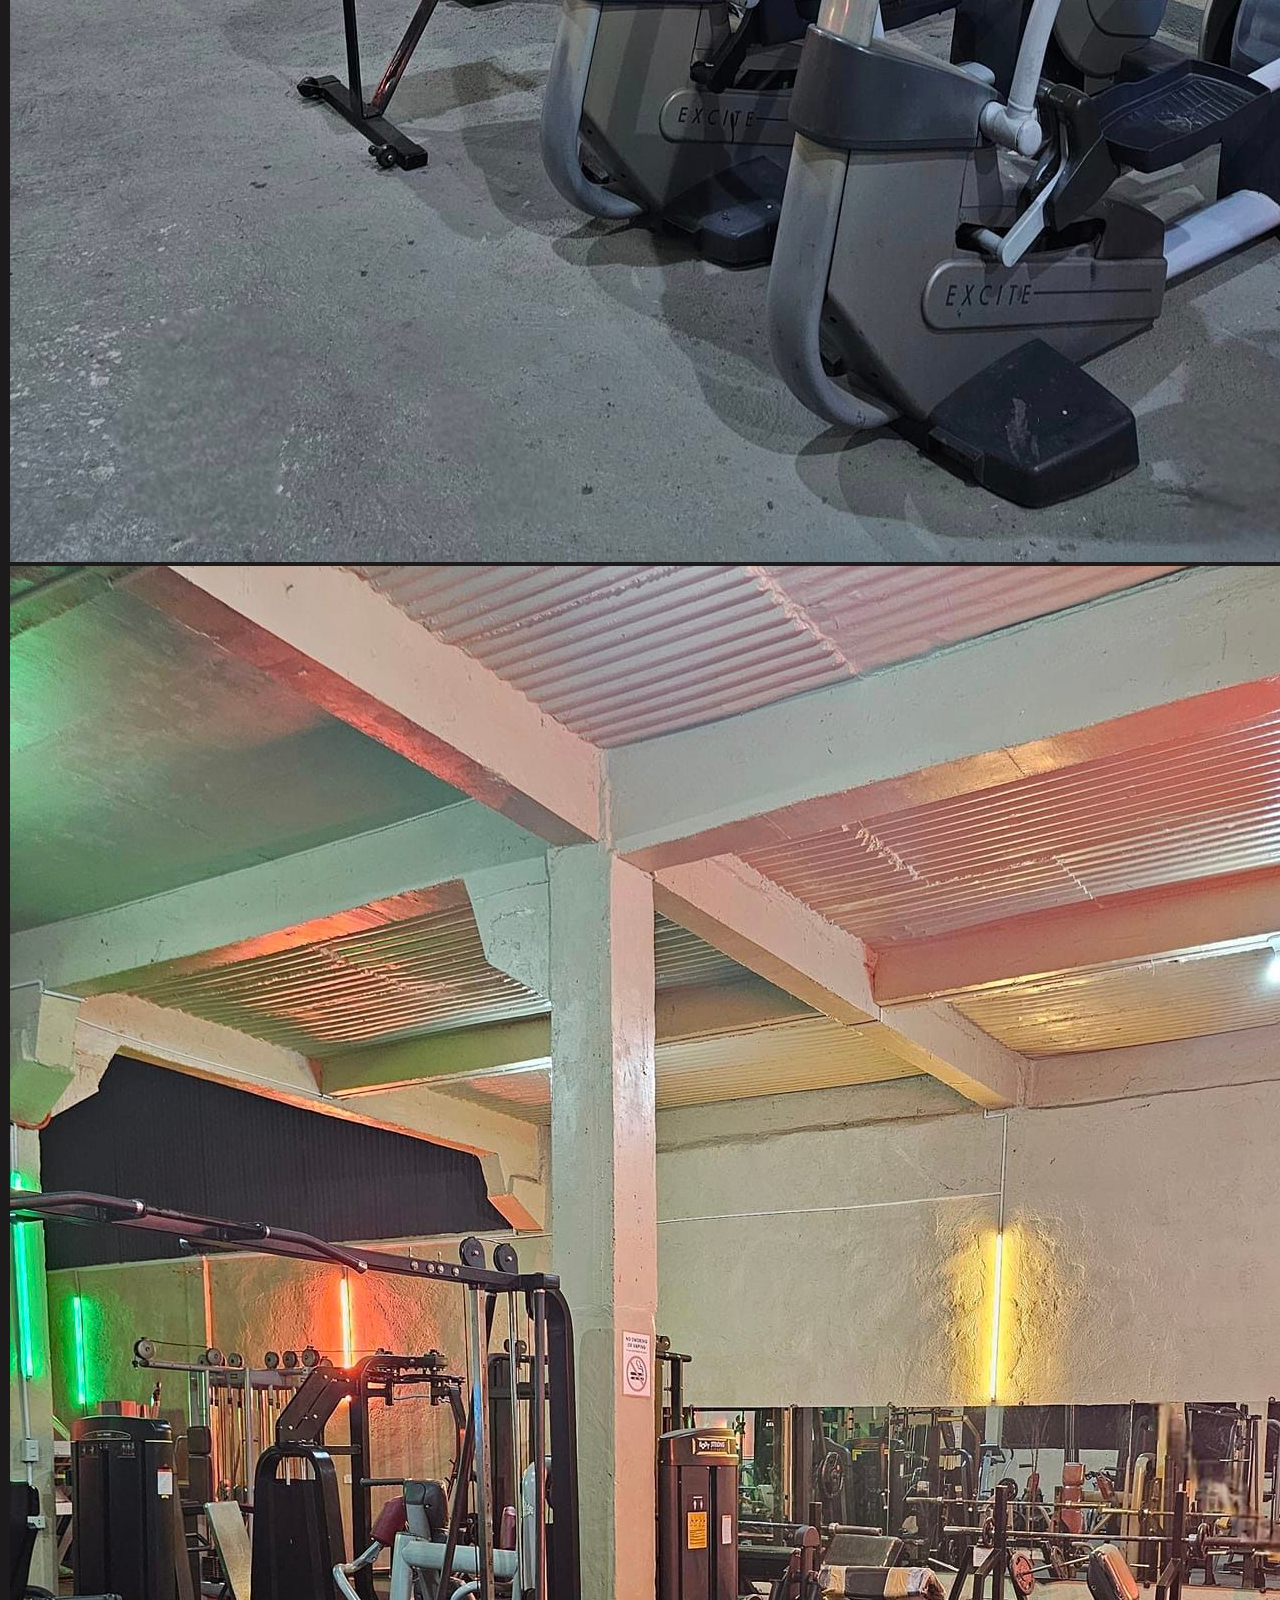
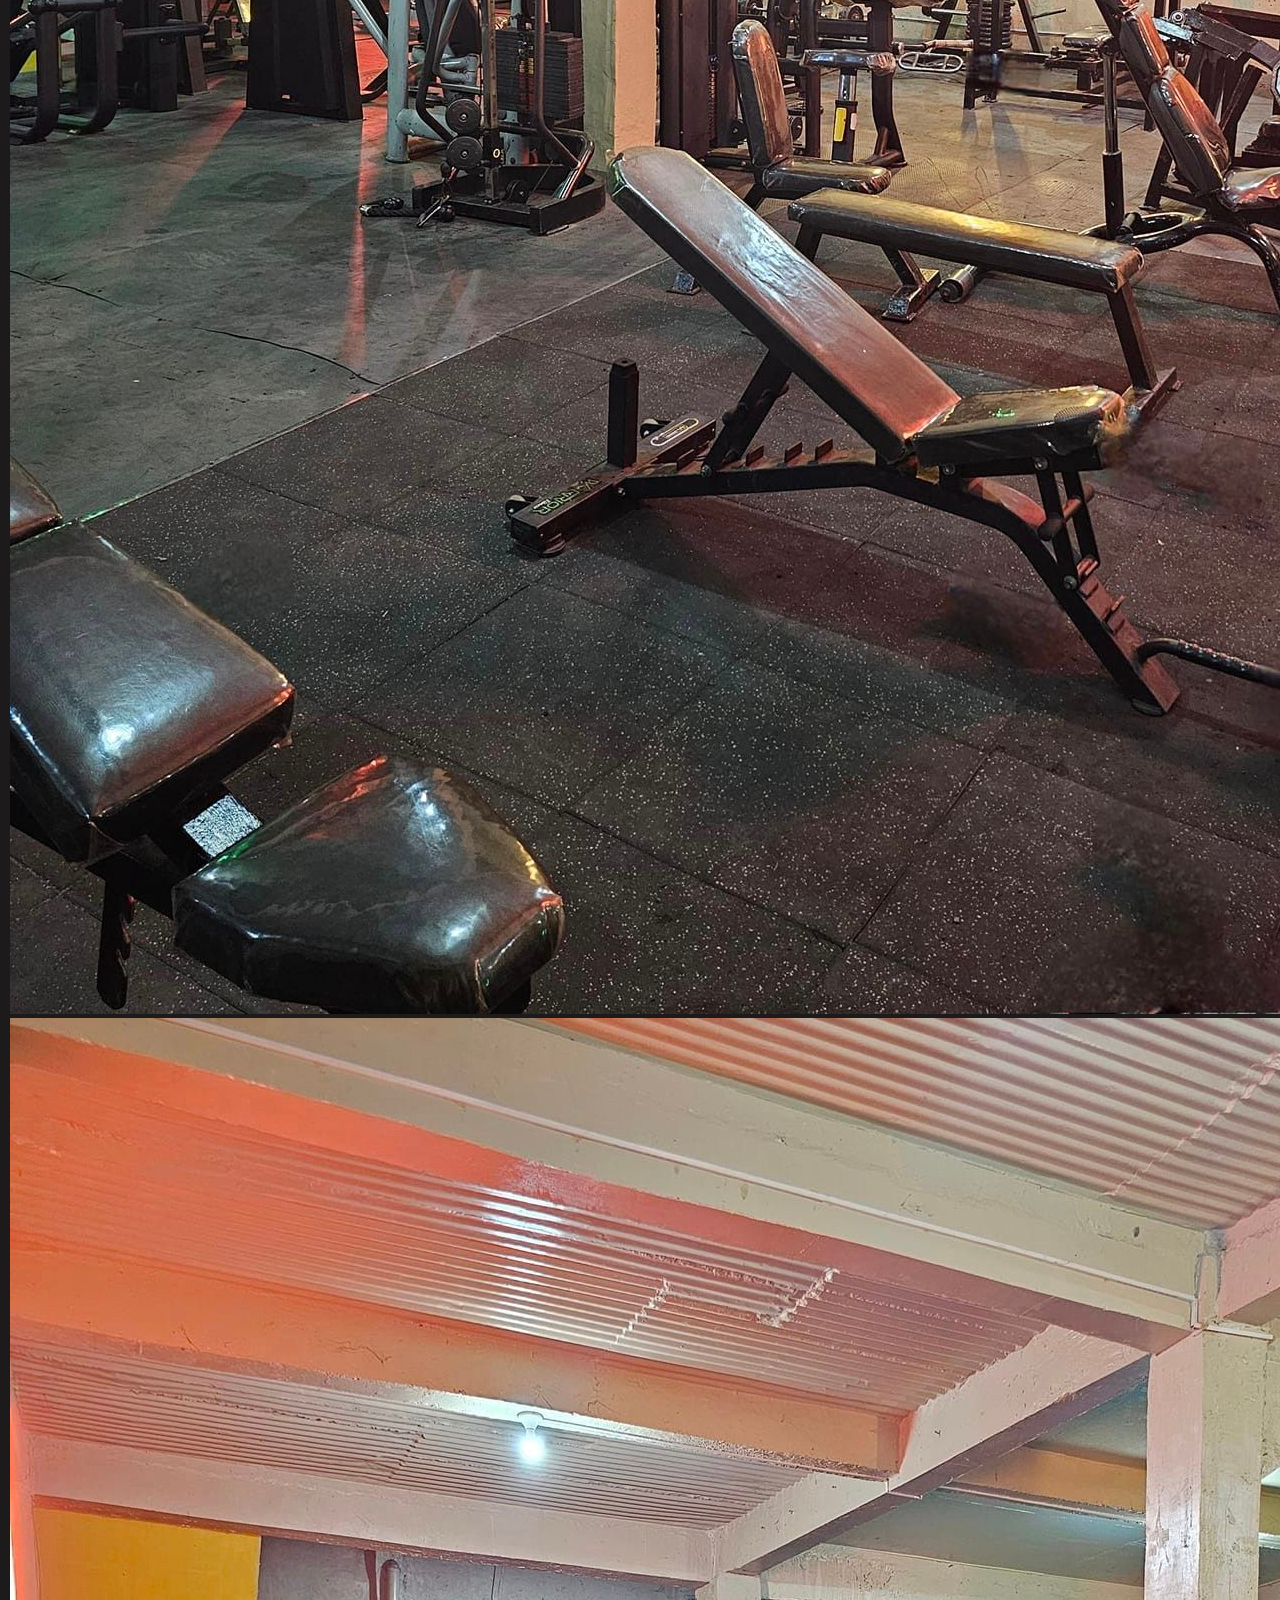
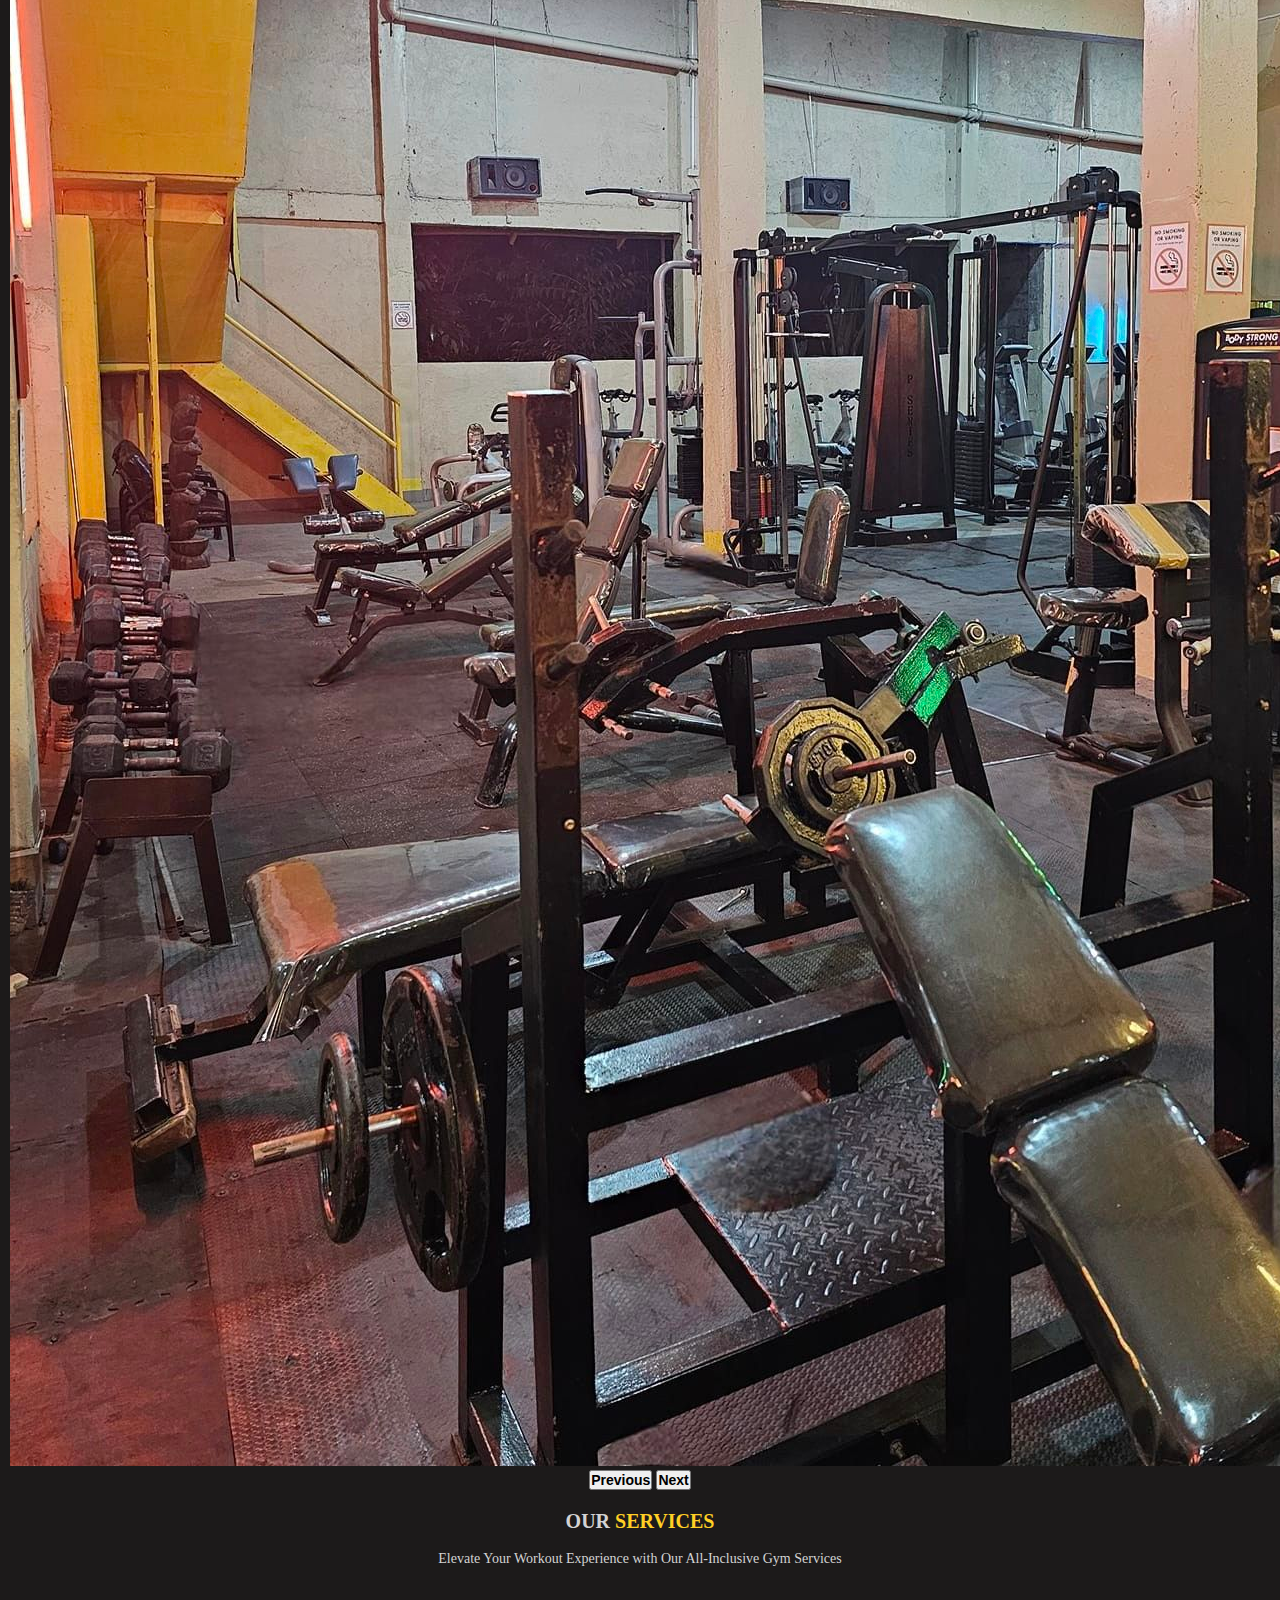
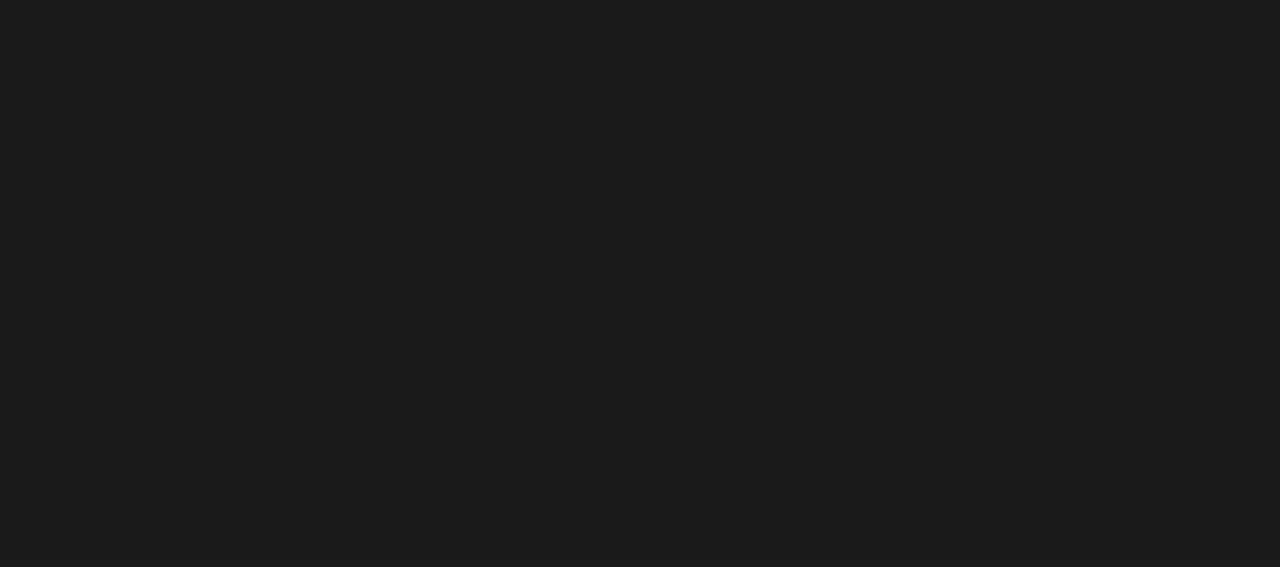
==== commit f0386d3f: "test seo" ====
--- a/index.html
+++ b/index.html
@@ -23,6 +23,7 @@
     <meta property="og:site_name" content="Hardcore Fitness Gym">
     <meta property="og:locale" content="en_PH">
 
+    <meta name="msvalidate.01" content="3847677CED4C1A0F5E44F53FFBB390E1" />
     <link href="https://cdn.jsdelivr.net/npm/bootstrap@5.0.2/dist/css/bootstrap.min.css" rel="stylesheet"
       integrity="sha384-EVSTQN3/azprG1Anm3QDgpJLIm9Nao0Yz1ztcQTwFspd3yD65VohhpuuCOmLASjC" crossorigin="anonymous">
     <script src="https://cdn.jsdelivr.net/npm/bootstrap@5.0.2/dist/js/bootstrap.bundle.min.js"
@@ -113,39 +114,8 @@
 
     <!-- Why Our Services Section -->
     <section class="why">
-      <h2>WHY <span class="primary">CHOOSE US</span></h2>
-      <p>Our equipment is regularly serviced and updated to ensure it remains in peak <br>condition, providing you with
-        a safe and reliable workout environment</p>
-
-      <div id="carouselExampleIndicators" class="carousel slide" data-bs-ride="carousel">
-        <div class="carousel-inner">
-          <div class="carousel-item active">
-            <img src="assets/img1.jpg" class="w-100" alt="Slide 1">
-          </div>
-          <div class="carousel-item">
-            <img src="assets/img2.jpg" class="w-100" alt="Slide 2">
-          </div>
-          <div class="carousel-item">
-            <img src="assets/img3.jpg" class="w-100" alt="Slide 3">
-          </div>
-          <div class="carousel-item">
-            <img src="assets/img4.jpg" class="w-100" alt="Slide 4">
-          </div>
-          <div class="carousel-item">
-            <img src="assets/img5.jpg" class="w-100" alt="Slide 5">
-          </div>
-        </div>
-        <button class="carousel-control-prev" type="button" data-bs-target="#carouselExampleIndicators"
-          data-bs-slide="prev">
-          <span class="carousel-control-prev-icon" aria-hidden="true"></span>
-          <span class="visually-hidden">Previous</span>
-        </button>
-        <button class="carousel-control-next" type="button" data-bs-target="#carouselExampleIndicators"
-          data-bs-slide="next">
-          <span class="carousel-control-next-icon" aria-hidden="true"></span>
-          <span class="visually-hidden">Next</span>
-        </button>
-      </div>
+      <h2>OUR <span class="primary">SERVICES</span></h2>
+      <p>Elevate Your Workout Experience with Our All-Inclusive Gym Services</p>
     </section>
     <!-- End Our Services Section -->
   </body>
--- a/style.css
+++ b/style.css
@@ -5,6 +5,11 @@
   margin: 0px;
   padding: 0px;
 }
+
+body{
+  scroll-behavior: smooth;
+}
+
 :root{
   --color-primary: #FFCF25;
   --color-dark: #1C1A1A;
@@ -32,7 +37,7 @@
 }
 
 h1{
-  font-size: 24px;
+  font-size: 40px;
   font-weight: bold;
   color: var(--color-primary);
 }
@@ -45,7 +50,7 @@
 
 p{
   color: var(--color-gray);
-  font-size: 9px;
+  font-size: 14px;
   margin: 0px;
 }
 
@@ -54,12 +59,16 @@
   font-weight: 600;
   width: fit-content;
 }
+
 section{
   text-align: center;
   width: 100%;
   background: var(--color-dark);
   padding: 0px 9px;
   min-height: 667px;
+      scroll-snap-type: y mandatory;
+  scroll-snap-type: mandatory;
+    scroll-snap-align: start;
 }
 
 
@@ -106,7 +115,7 @@
 
 .hero{
   display: flex;
-  min-height: 291px;
+  /* min-height: 291px; */
   text-align: unset;
 }
 
@@ -115,6 +124,11 @@
   gap: 18px;
   display: flex;
   flex-direction: column;
+}
+
+.services{
+
+
 }
 
 .carousel-img{
@@ -131,12 +145,14 @@
 }
 
 .hero-img{
-  width: 194px;
-  height: 292px;
+  min-width: 260px;
+  height: 591px;
   background: url(assets/hero.png);
   background-size: cover;
   background-repeat: no-repeat;
   background-position: center;
+  position: absolute;
+  right: 9px;
 }
 
 .primary{
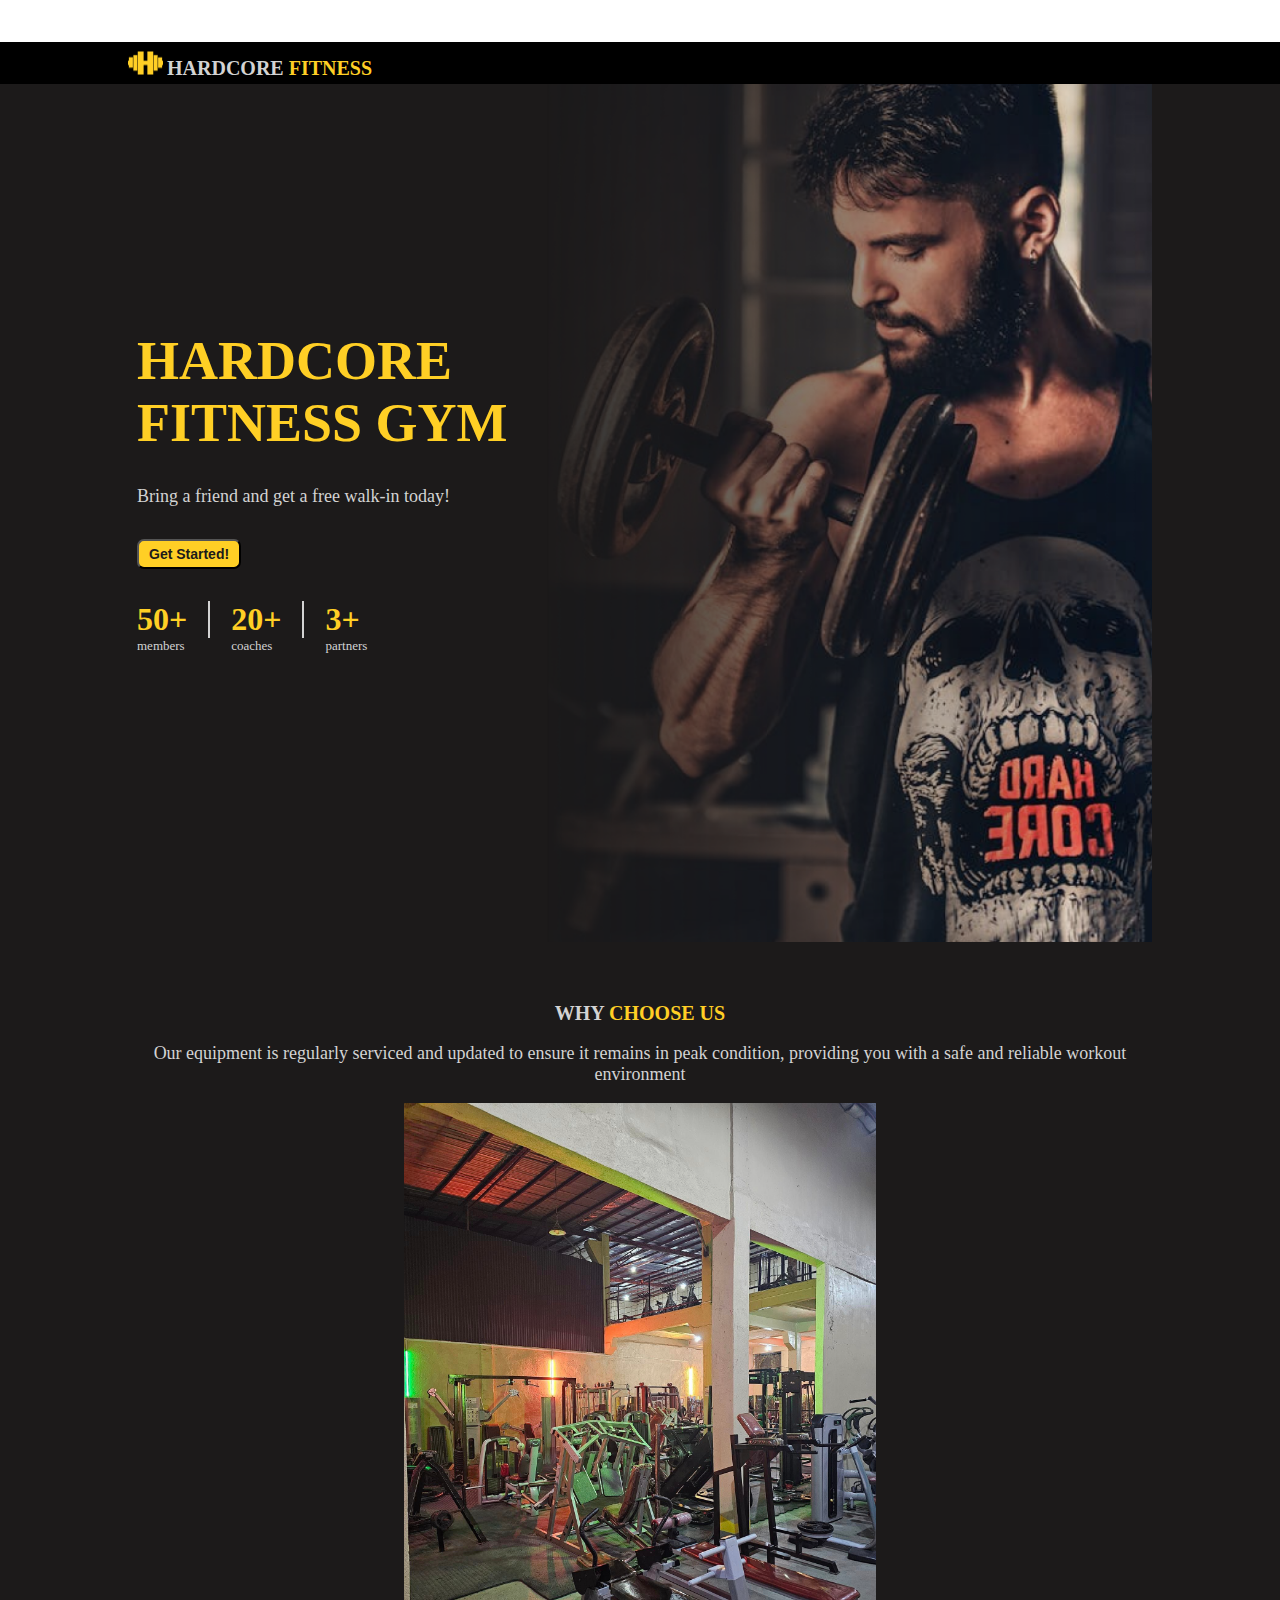
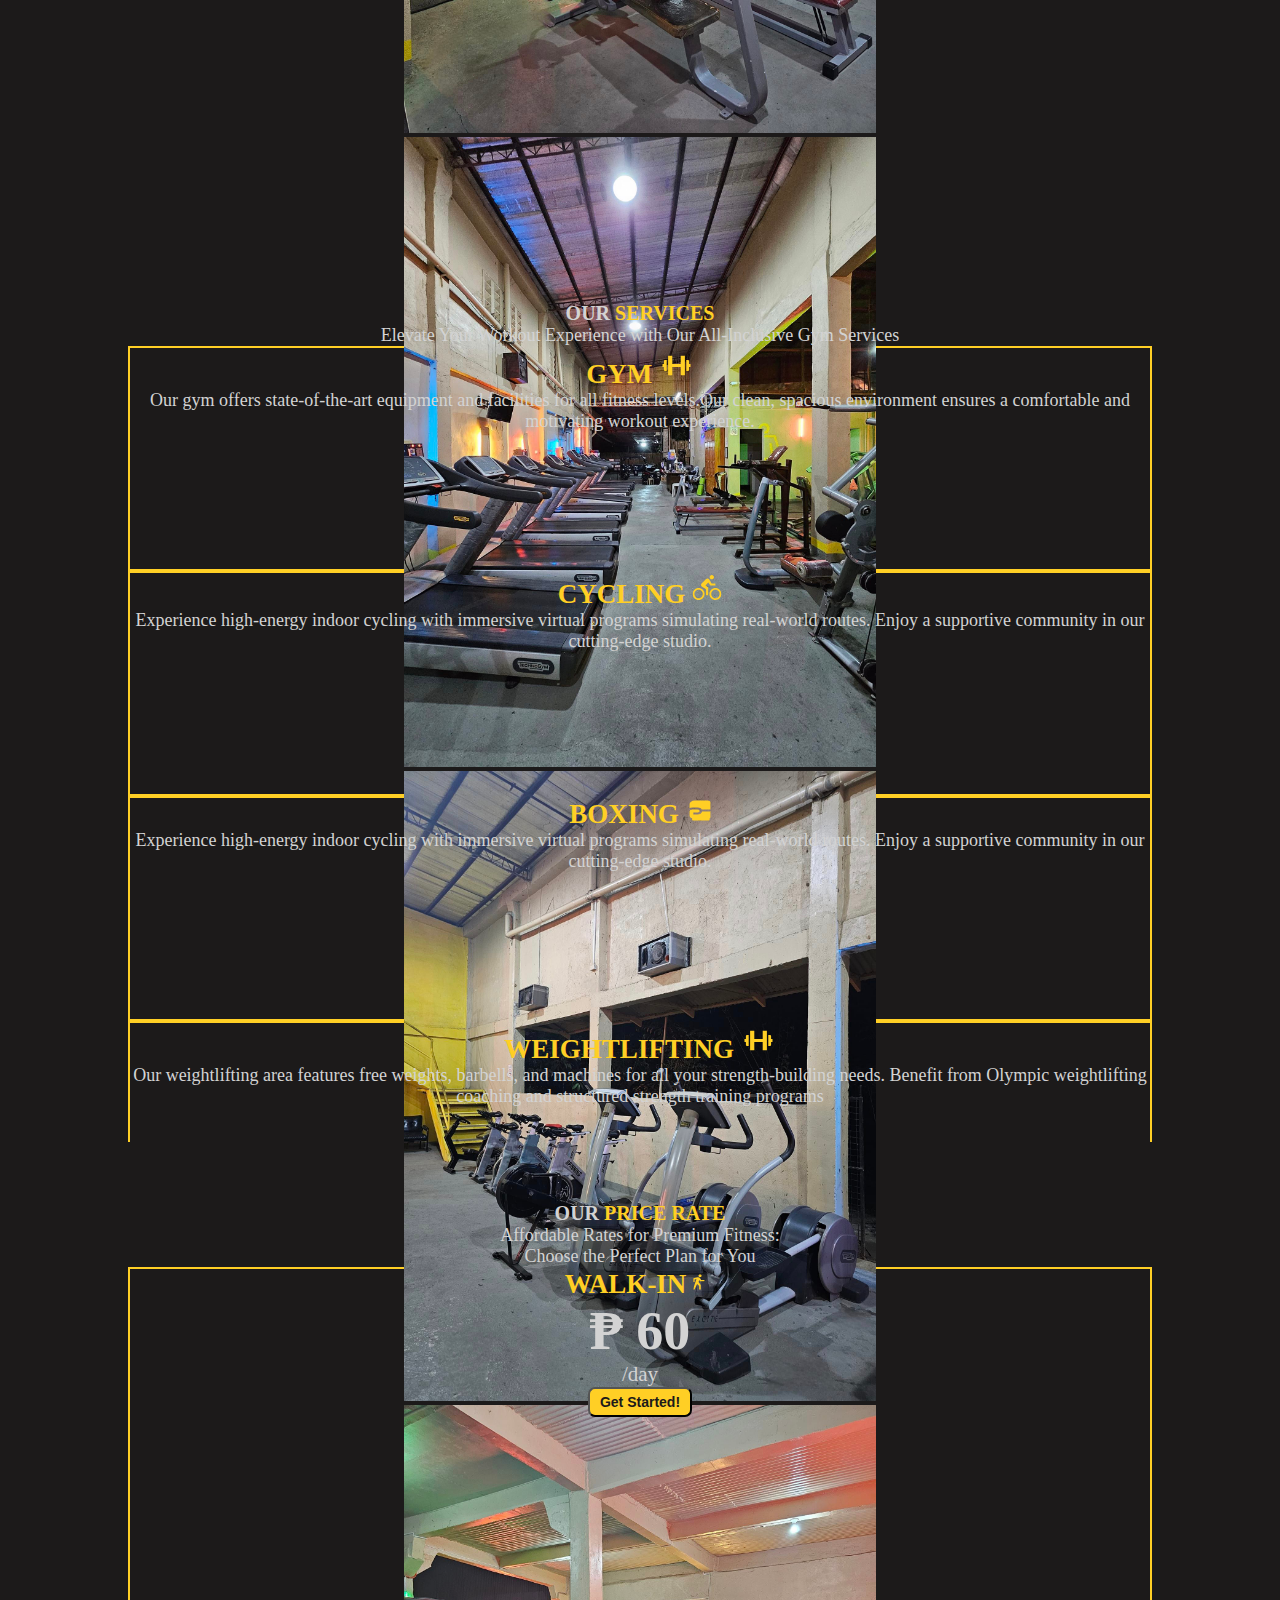
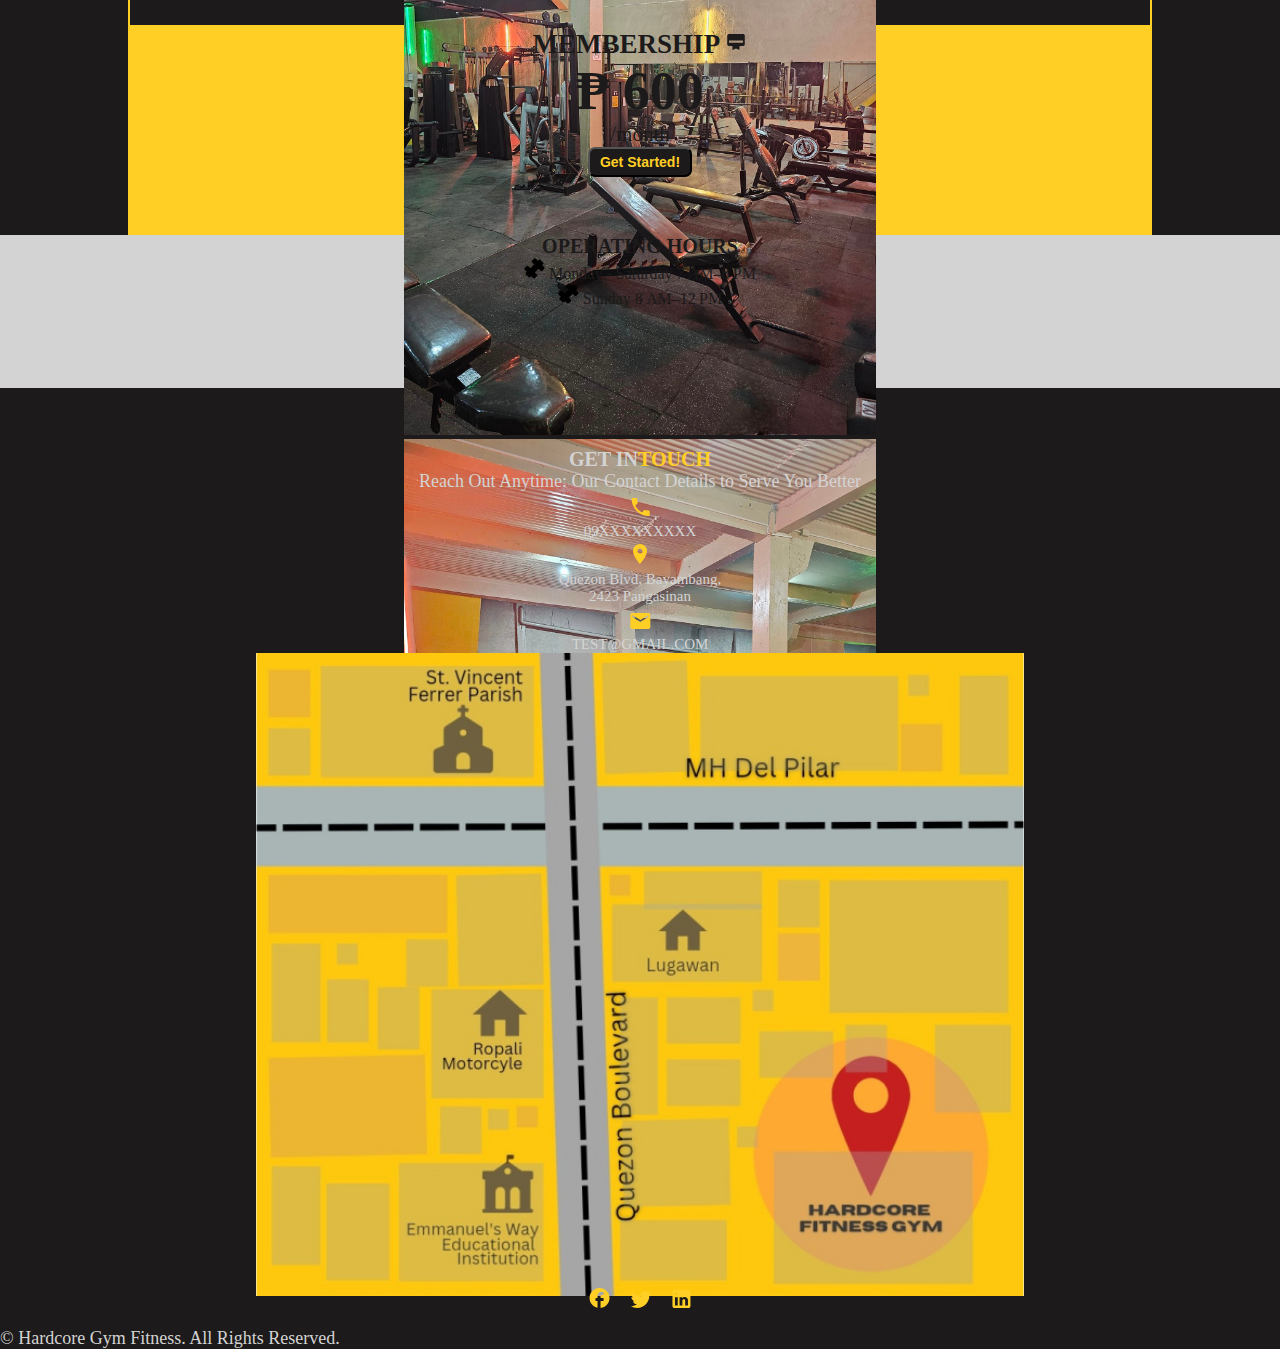
==== commit 410bdc5e: "update" ====
--- a/index.html
+++ b/index.html
@@ -1,5 +1,5 @@
 <!DOCTYPE html>
-<html lang="en">
+<htm lang="en">
 
   <head>
     <meta charset="UTF-8">
@@ -24,6 +24,7 @@
     <meta property="og:locale" content="en_PH">
 
     <meta name="msvalidate.01" content="3847677CED4C1A0F5E44F53FFBB390E1" />
+
     <link href="https://cdn.jsdelivr.net/npm/bootstrap@5.0.2/dist/css/bootstrap.min.css" rel="stylesheet"
       integrity="sha384-EVSTQN3/azprG1Anm3QDgpJLIm9Nao0Yz1ztcQTwFspd3yD65VohhpuuCOmLASjC" crossorigin="anonymous">
     <script src="https://cdn.jsdelivr.net/npm/bootstrap@5.0.2/dist/js/bootstrap.bundle.min.js"
@@ -37,7 +38,10 @@
     <nav>
       <div>
         <img src="assets/logo.png" alt="hardcore fitness gym logo" class="logo-icon">
-        <!-- HARDCORE <span>FITNESS</span> -->
+        <h2 class="gray d-inline fw-bold text-end align-top logo-text">
+          HARDCORE <span class="primary">FITNESS</span>
+        </h2>
+
       </div>
       <img src="assets/menu.png" alt="menu" class="menu-icon">
     </nav>
@@ -77,7 +81,7 @@
     <!-- Why Choose Us Section -->
     <section class="why">
       <h2>WHY <span class="primary">CHOOSE US</span></h2>
-      <p>Our equipment is regularly serviced and updated to ensure it remains in peak <br>condition, providing you with
+      <p>Our equipment is regularly serviced and updated to ensure it remains in peak condition, providing you with
         a safe and reliable workout environment</p>
 
       <div id="carouselExampleIndicators" class="carousel slide" data-bs-ride="carousel">
@@ -113,11 +117,248 @@
     <!-- End Why Choose Us Section -->
 
     <!-- Why Our Services Section -->
-    <section class="why">
-      <h2>OUR <span class="primary">SERVICES</span></h2>
+    <section class="services">
+      <h2 class="mb-3">OUR <span class="primary">SERVICES</span></h2>
       <p>Elevate Your Workout Experience with Our All-Inclusive Gym Services</p>
+      <div class="row">
+        <div class="col-sm-12 col-md-6 mt-3">
+          <div class="bordered c p-2">
+            <h3 class="primary p-1 text-center">GYM
+              <span>
+                <svg width="35" height="35" viewBox="0 0 25 25" fill="none" xmlns="http://www.w3.org/2000/svg">
+                  <path
+                    d="M6.5 5.5V19.5H9.5V13.5H15.5V19.5H18.5V5.5H15.5V11.5H9.5V5.5H6.5ZM3.5 15.5C3.5 15.7652 3.60536 16.0196 3.79289 16.2071C3.98043 16.3946 4.23478 16.5 4.5 16.5H5.5V8.5H4.5C4.23478 8.5 3.98043 8.60536 3.79289 8.79289C3.60536 8.98043 3.5 9.23478 3.5 9.5V11.5H2.5V13.5H3.5V15.5ZM21.5 9.5C21.5 9.23478 21.3946 8.98043 21.2071 8.79289C21.0196 8.60536 20.7652 8.5 20.5 8.5H19.5V16.5H20.5C20.7652 16.5 21.0196 16.3946 21.2071 16.2071C21.3946 16.0196 21.5 15.7652 21.5 15.5V13.5H22.5V11.5H21.5V9.5Z"
+                    fill="#FFCF25" />
+                </svg>
+
+              </span>
+            </h3>
+            <p class="text-start">Our gym offers state-of-the-art equipment and facilities for all fitness levels.Our
+              clean, spacious
+              environment ensures
+              a comfortable and motivating workout experience.</p>
+          </div>
+        </div>
+        <div class="col-sm-12 col-md-6 mt-3">
+          <div class="bordered c p-2">
+            <h3 class="primary p-1 text-center">CYCLING
+              <span><svg width="30" height="30" viewBox="0 0 24 25" fill="none" xmlns="http://www.w3.org/2000/svg">
+                  <g clip-path="url(#clip0_10_292)">
+                    <path
+                      d="M5 21C4.07174 21 3.1815 20.6312 2.52513 19.9748C1.86875 19.3184 1.5 18.4282 1.5 17.5C1.5 16.5717 1.86875 15.6815 2.52513 15.0251C3.1815 14.3687 4.07174 14 5 14C5.92826 14 6.8185 14.3687 7.47487 15.0251C8.13125 15.6815 8.5 16.5717 8.5 17.5C8.5 18.4282 8.13125 19.3184 7.47487 19.9748C6.8185 20.6312 5.92826 21 5 21ZM5 12.5C3.67392 12.5 2.40215 13.0267 1.46447 13.9644C0.526784 14.9021 0 16.1739 0 17.5C0 18.826 0.526784 20.0978 1.46447 21.0355C2.40215 21.9732 3.67392 22.5 5 22.5C6.32608 22.5 7.59785 21.9732 8.53553 21.0355C9.47322 20.0978 10 18.826 10 17.5C10 16.1739 9.47322 14.9021 8.53553 13.9644C7.59785 13.0267 6.32608 12.5 5 12.5ZM14.8 10.5H19V8.69995H15.8L13.86 5.42995C13.57 4.92995 13 4.59995 12.4 4.59995C11.93 4.59995 11.5 4.78995 11.2 5.09995L7.5 8.78995C7.19 9.09995 7 9.49995 7 9.99995C7 10.63 7.33 11.16 7.85 11.47L11.2 13.5V18.5H13V12L10.75 10.35L13.07 7.99995M19 21C18.0717 21 17.1815 20.6312 16.5251 19.9748C15.8687 19.3184 15.5 18.4282 15.5 17.5C15.5 16.5717 15.8687 15.6815 16.5251 15.0251C17.1815 14.3687 18.0717 14 19 14C19.9283 14 20.8185 14.3687 21.4749 15.0251C22.1313 15.6815 22.5 16.5717 22.5 17.5C22.5 18.4282 22.1313 19.3184 21.4749 19.9748C20.8185 20.6312 19.9283 21 19 21ZM19 12.5C17.6739 12.5 16.4021 13.0267 15.4645 13.9644C14.5268 14.9021 14 16.1739 14 17.5C14 18.826 14.5268 20.0978 15.4645 21.0355C16.4021 21.9732 17.6739 22.5 19 22.5C19.6566 22.5 20.3068 22.3706 20.9134 22.1193C21.52 21.8681 22.0712 21.4998 22.5355 21.0355C22.9998 20.5712 23.3681 20.02 23.6194 19.4134C23.8707 18.8067 24 18.1566 24 17.5C24 16.8433 23.8707 16.1932 23.6194 15.5865C23.3681 14.9799 22.9998 14.4287 22.5355 13.9644C22.0712 13.5001 21.52 13.1318 20.9134 12.8806C20.3068 12.6293 19.6566 12.5 19 12.5ZM16 5.29995C17 5.29995 17.8 4.49995 17.8 3.49995C17.8 2.49995 17 1.69995 16 1.69995C15 1.69995 14.2 2.49995 14.2 3.49995C14.2 4.49995 15 5.29995 16 5.29995Z"
+                      fill="#FFCF25" />
+                  </g>
+                  <defs>
+                    <clipPath id="clip0_10_292">
+                      <rect width="24" height="24" fill="white" transform="translate(0 0.5)" />
+                    </clipPath>
+                  </defs>
+                </svg>
+              </span>
+            </h3>
+            <p class="text-start">Experience high-energy indoor cycling with immersive virtual programs simulating
+              real-world routes. Enjoy
+              a supportive
+              community in our cutting-edge studio.</p>
+          </div>
+        </div>
+        <div class="col-sm-12 col-md-6 mt-3">
+          <div class="bordered c p-2">
+            <h3 class="primary p-1 text-center">BOXING
+              <span><svg width="25" height="25" viewBox="0 0 21 21" fill="none" xmlns="http://www.w3.org/2000/svg">
+                  <g clip-path="url(#clip0_10_305)">
+                    <path
+                      d="M9.84264 9.66663L9.9942 9.67246C10.3589 9.7001 10.7 9.82729 10.9593 10.0322C11.2185 10.2372 11.3796 10.5071 11.4151 10.7958L11.4204 10.9166L11.413 11.0375C11.3776 11.326 11.2166 11.5958 10.9576 11.8008C10.6986 12.0057 10.3576 12.133 9.99315 12.1608L9.84264 12.1666H6.15881V13.8333H9.84264C11.6319 13.8333 13.1233 12.8233 13.457 11.4841L13.4886 11.3341L19.8416 11.3333C20.5899 11.3333 21.3025 11.2091 21.9466 10.9866V14.6666C21.9468 15.1837 21.7444 15.6881 21.3674 16.1103C20.9904 16.5325 20.4573 16.8518 19.8416 17.0241V18C19.8416 18.221 19.7307 18.4329 19.5333 18.5892C19.3359 18.7455 19.0682 18.8333 18.7891 18.8333H6.15881C5.87967 18.8333 5.61195 18.7455 5.41457 18.5892C5.21718 18.4329 5.10629 18.221 5.10629 18V17.025C4.4904 16.8526 3.95721 16.5332 3.5802 16.1108C3.20318 15.6884 3.00091 15.1838 3.00125 14.6666V11.3333C3.00125 10.8913 3.22303 10.4673 3.6178 10.1548C4.01257 9.84222 4.548 9.66663 5.10629 9.66663H9.84264ZM22.9991 6.74996V7.16663L22.9939 7.31329C22.9485 7.92462 22.6214 8.50151 22.0745 8.93452C21.5276 9.36754 20.7989 9.62656 20.0268 9.66246L19.8416 9.66663H13.1718C12.889 9.19456 12.4513 8.7913 11.9043 8.499C11.3574 8.20669 10.7213 8.03606 10.0626 8.00496L9.84158 7.99996H5.10524C4.36585 7.99984 3.63946 8.15389 2.99915 8.44663L3.00125 5.49996C3.00125 4.6159 3.44481 3.76806 4.23436 3.14294C5.0239 2.51782 6.09475 2.16663 7.21133 2.16663H17.2103C18.7456 2.16663 20.218 2.64951 21.3036 3.50905C22.3892 4.36859 22.9991 5.53438 22.9991 6.74996Z"
+                      fill="#FFCF25" />
+                  </g>
+                  <defs>
+                    <clipPath id="clip0_10_305">
+                      <rect width="20" height="20" fill="white" transform="translate(0.5 0.5)" />
+                    </clipPath>
+                  </defs>
+                </svg>
+              </span>
+            </h3>
+            <p class="text-start">Experience high-energy indoor cycling with immersive virtual programs simulating
+              real-world routes. Enjoy
+              a supportive
+              community in our cutting-edge studio.</p>
+          </div>
+        </div>
+        <div class="col-sm-12 col-md-6 mt-3 mb-4">
+          <div class="bordered c p-2">
+            <h3 class="primary p-1 text-center">WEIGHTLIFTING
+              <span><svg width="35" height="35" viewBox="0 0 25 25" fill="none" xmlns="http://www.w3.org/2000/svg">
+                  <path
+                    d="M6.5 5.5V19.5H9.5V13.5H15.5V19.5H18.5V5.5H15.5V11.5H9.5V5.5H6.5ZM3.5 15.5C3.5 15.7652 3.60536 16.0196 3.79289 16.2071C3.98043 16.3946 4.23478 16.5 4.5 16.5H5.5V8.5H4.5C4.23478 8.5 3.98043 8.60536 3.79289 8.79289C3.60536 8.98043 3.5 9.23478 3.5 9.5V11.5H2.5V13.5H3.5V15.5ZM21.5 9.5C21.5 9.23478 21.3946 8.98043 21.2071 8.79289C21.0196 8.60536 20.7652 8.5 20.5 8.5H19.5V16.5H20.5C20.7652 16.5 21.0196 16.3946 21.2071 16.2071C21.3946 16.0196 21.5 15.7652 21.5 15.5V13.5H22.5V11.5H21.5V9.5Z"
+                    fill="#FFCF25" />
+                </svg></span>
+            </h3>
+            <p class="text-start">Our weightlifting area features free weights, barbells, and machines for all your
+              strength-building
+              needs. Benefit from
+              Olympic weightlifting coaching and structured strength training programs</p>
+          </div>
+        </div>
+      </div>
     </section>
     <!-- End Our Services Section -->
+
+    <!-- Price rate Section -->
+    <section class="price-rate">
+      <h2 class="mb-3"> OUR <span class="primary">PRICE RATE</span></h2>
+      <p>Affordable Rates for Premium Fitness:<br> Choose the Perfect Plan for You</p>
+      <div class="row">
+        <div class="col-6 mt-3 mb-4">
+          <div class="bordered py-2 price-card rounded">
+            <h3 class="primary p-3 text-center fw-bold">WALK-IN
+              <span><svg width="22" height="22" viewBox="0 0 24 25" fill="none" xmlns="http://www.w3.org/2000/svg">
+                  <g clip-path="url(#clip0_10_325)">
+                    <path
+                      d="M7.62 11.6422H12.5V10.2385H8.88L6.88 7.64174C6.58 7.25184 6.04 6.9867 5.42 6.9867C5.24 6.9867 5.08 7.01009 4.92 7.04908L-0.5 8.36697V12.422H1.3V9.56009L3.41 9.04541L-0.5 21H1.3L4.17 14.6757L6.5 17.1009V21H8.3V16.0014L5.81 12.461L6.54 10.2229M7.5 6.80734C8.5 6.80734 9.3 6.18349 9.3 5.40367C9.3 4.62385 8.5 4 7.5 4C6.5 4 5.7 4.62385 5.7 5.40367C5.7 6.18349 6.5 6.80734 7.5 6.80734Z"
+                      fill="#FFCF25" />
+                  </g>
+                  <defs>
+                    <clipPath id="clip0_10_325">
+                      <rect width="24" height="24" fill="white" transform="translate(0 0.5)" />
+                    </clipPath>
+                  </defs>
+                </svg>
+              </span>
+            </h3>
+            <h1 class="gray">₱ 60</h1>
+            <p class="fw-bold my-2 price-interval">/day</p>
+            <button class="cta">Get Started!</button>
+          </div>
+        </div>
+        <div class="col-6 mt-3 mb-4">
+          <div class="bordered py-2 price-card bg-primary rounded">
+            <h3 class="dark p-3 text-center fw-bold">MEMBERSHIP
+              <span><svg width="22" height="22" viewBox="0 0 23 21" fill="none" xmlns="http://www.w3.org/2000/svg">
+                  <path
+                    d="M4.16671 2.16663H18.8334C19.3375 2.16663 19.7693 2.32996 20.1286 2.65663C20.488 2.98329 20.6673 3.37551 20.6667 3.83329V13C20.6667 13.4583 20.4873 13.8508 20.1286 14.1775C19.7699 14.5041 19.3382 14.6672 18.8334 14.6666H15.1667V18.8333L11.5 17.1666L7.83337 18.8333V14.6666H4.16671C3.66254 14.6666 3.2311 14.5036 2.87237 14.1775C2.51365 13.8513 2.33399 13.4588 2.33337 13V3.83329C2.33337 3.37496 2.51304 2.98274 2.87237 2.65663C3.23171 2.33051 3.66315 2.16718 4.16671 2.16663ZM4.16671 11.3333H18.8334V8.83329H4.16671V11.3333Z"
+                    fill="#1C1A1A" />
+                </svg>
+              </span>
+            </h3>
+            <h1 class="dark">₱ 600</h1>
+            <p class="dark fw-bold my-2 price-interval">/month</p>
+            <button class="cta bg-dark primary">Get Started!</button>
+          </div>
+        </div>
+      </div>
+    </section>
+    <!-- End Price rate Section -->
+    <section class="bg-gray operating-hours">
+      <div class="py-4 px-3">
+        <h2 class="dark mb-2">OPERATING HOURS</h2>
+        <p class="dark f-16"><span><svg width="21" height="21" viewBox="0 0 21 21" fill="none"
+              xmlns="http://www.w3.org/2000/svg">
+              <path
+                d="M2.42399 17.1073L3.89299 18.5763C4.58499 19.2683 4.93099 19.6143 5.36099 19.6143C5.79099 19.6143 6.13699 19.2683 6.82899 18.5763L7.19599 18.2093L7.56299 18.5763L8.29799 19.3103C8.98399 19.9963 9.32699 20.3393 9.72999 20.4473C9.99399 20.5173 10.272 20.5173 10.536 20.4473C10.939 20.3393 11.282 19.9963 11.968 19.3103C12.654 18.6243 12.998 18.2803 13.105 17.8773C13.176 17.6133 13.176 17.3353 13.105 17.0713C12.998 16.6683 12.655 16.3253 11.968 15.6393L10.868 14.5383L14.538 10.8683L15.639 11.9683C16.325 12.6543 16.669 12.9983 17.071 13.1053C17.335 13.1763 17.613 13.1763 17.877 13.1053C18.281 12.9983 18.624 12.6553 19.31 11.9683C19.996 11.2823 20.339 10.9393 20.447 10.5363C20.517 10.2723 20.517 9.9943 20.447 9.7303C20.339 9.3273 19.996 8.9843 19.31 8.2983L18.576 7.5633L18.205 7.2003L18.575 6.8303C19.268 6.1373 19.614 5.7913 19.614 5.3613C19.614 4.9313 19.268 4.5853 18.576 3.8933L17.107 2.4243C16.415 1.7323 16.069 1.3863 15.639 1.3863C15.209 1.3863 14.863 1.7323 14.171 2.4243L13.804 2.7923L12.702 1.6903C12.016 1.0043 11.673 0.661303 11.27 0.553303C11.006 0.482558 10.728 0.482558 10.464 0.553303C10.061 0.661303 9.71799 1.0043 9.03199 1.6903C8.34599 2.3763 8.00199 2.7203 7.89499 3.1233C7.82401 3.38728 7.82401 3.66532 7.89499 3.9293C8.00199 4.3323 8.34499 4.6753 9.03199 5.3613L10.132 6.4623L6.46199 10.1323L5.36099 9.0323C4.67499 8.3463 4.33099 8.0023 3.92899 7.8953C3.66498 7.82456 3.387 7.82456 3.12299 7.8953C2.71899 8.0023 2.37599 8.3453 1.68999 9.0323C1.00399 9.7183 0.660988 10.0613 0.552988 10.4643C0.482988 10.7283 0.482988 11.0063 0.552988 11.2703C0.660988 11.6733 1.00399 12.0163 1.68999 12.7023L2.79199 13.8043L2.42399 14.1713C1.73199 14.8633 1.38599 15.2093 1.38599 15.6393C1.38599 16.0693 1.73199 16.4153 2.42399 17.1073Z"
+                fill="black" />
+            </svg>
+          </span> Monday - Saturday 7 AM–8 PM</p>
+        <p class="dark f-16"><span><svg width="21" height="21" viewBox="0 0 21 21" fill="none"
+              xmlns="http://www.w3.org/2000/svg">
+              <path
+                d="M2.42399 17.1073L3.89299 18.5763C4.58499 19.2683 4.93099 19.6143 5.36099 19.6143C5.79099 19.6143 6.13699 19.2683 6.82899 18.5763L7.19599 18.2093L7.56299 18.5763L8.29799 19.3103C8.98399 19.9963 9.32699 20.3393 9.72999 20.4473C9.99399 20.5173 10.272 20.5173 10.536 20.4473C10.939 20.3393 11.282 19.9963 11.968 19.3103C12.654 18.6243 12.998 18.2803 13.105 17.8773C13.176 17.6133 13.176 17.3353 13.105 17.0713C12.998 16.6683 12.655 16.3253 11.968 15.6393L10.868 14.5383L14.538 10.8683L15.639 11.9683C16.325 12.6543 16.669 12.9983 17.071 13.1053C17.335 13.1763 17.613 13.1763 17.877 13.1053C18.281 12.9983 18.624 12.6553 19.31 11.9683C19.996 11.2823 20.339 10.9393 20.447 10.5363C20.517 10.2723 20.517 9.9943 20.447 9.7303C20.339 9.3273 19.996 8.9843 19.31 8.2983L18.576 7.5633L18.205 7.2003L18.575 6.8303C19.268 6.1373 19.614 5.7913 19.614 5.3613C19.614 4.9313 19.268 4.5853 18.576 3.8933L17.107 2.4243C16.415 1.7323 16.069 1.3863 15.639 1.3863C15.209 1.3863 14.863 1.7323 14.171 2.4243L13.804 2.7923L12.702 1.6903C12.016 1.0043 11.673 0.661303 11.27 0.553303C11.006 0.482558 10.728 0.482558 10.464 0.553303C10.061 0.661303 9.71799 1.0043 9.03199 1.6903C8.34599 2.3763 8.00199 2.7203 7.89499 3.1233C7.82401 3.38728 7.82401 3.66532 7.89499 3.9293C8.00199 4.3323 8.34499 4.6753 9.03199 5.3613L10.132 6.4623L6.46199 10.1323L5.36099 9.0323C4.67499 8.3463 4.33099 8.0023 3.92899 7.8953C3.66498 7.82456 3.387 7.82456 3.12299 7.8953C2.71899 8.0023 2.37599 8.3453 1.68999 9.0323C1.00399 9.7183 0.660988 10.0613 0.552988 10.4643C0.482988 10.7283 0.482988 11.0063 0.552988 11.2703C0.660988 11.6733 1.00399 12.0163 1.68999 12.7023L2.79199 13.8043L2.42399 14.1713C1.73199 14.8633 1.38599 15.2093 1.38599 15.6393C1.38599 16.0693 1.73199 16.4153 2.42399 17.1073Z"
+                fill="black" />
+            </svg>
+          </span> Sunday 8 AM–12 PM</p>
+      </div>
+    </section>
+    <!-- Get In Touch Section -->
+    <section class="">
+      <h2 class="mb-3">GET IN<span class="primary">TOUCH</span></h2>
+      <p>Reach Out Anytime: Our Contact Details to Serve You Better</p>
+      <div class="row">
+        <div class="col-3 mt-3">
+          <div class="p-2">
+            <h3 class="primary p-1 text-center">
+              <span>
+                <svg width="19" height="18" viewBox="0 0 19 18" fill="none" xmlns="http://www.w3.org/2000/svg">
+                  <path
+                    d="M4.28669 7.79C5.72669 10.62 8.04669 12.93 10.8767 14.38L13.0767 12.18C13.3467 11.91 13.7467 11.82 14.0967 11.94C15.2167 12.31 16.4267 12.51 17.6667 12.51C18.2167 12.51 18.6667 12.96 18.6667 13.51V17C18.6667 17.55 18.2167 18 17.6667 18C8.27669 18 0.666687 10.39 0.666687 1C0.666687 0.45 1.11669 0 1.66669 0H5.16669C5.71669 0 6.16669 0.45 6.16669 1C6.16669 2.25 6.36669 3.45 6.73669 4.57C6.84669 4.92 6.76669 5.31 6.48669 5.59L4.28669 7.79Z"
+                    fill="#FFCF25" />
+                </svg>
+
+
+              </span>
+            </h3>
+            <p class="text-center sm">09XXXXXXXXX</p>
+          </div>
+        </div>
+        <div class="col-5 mt-3">
+          <div class="p-2">
+            <h3 class="primary p-1 text-center ml17">
+              <span><svg width="14" height="20" viewBox="0 0 14 20" fill="none" xmlns="http://www.w3.org/2000/svg">
+                  <path
+                    d="M7.00006 9.5C6.33702 9.5 5.70114 9.23661 5.23229 8.76777C4.76345 8.29893 4.50006 7.66304 4.50006 7C4.50006 6.33696 4.76345 5.70107 5.23229 5.23223C5.70114 4.76339 6.33702 4.5 7.00006 4.5C7.6631 4.5 8.29899 4.76339 8.76783 5.23223C9.23667 5.70107 9.50006 6.33696 9.50006 7C9.50006 7.3283 9.4354 7.65339 9.30976 7.95671C9.18412 8.26002 8.99997 8.53562 8.76783 8.76777C8.53568 8.99991 8.26008 9.18406 7.95677 9.3097C7.65346 9.43534 7.32837 9.5 7.00006 9.5ZM7.00006 0C5.14355 0 3.36307 0.737498 2.05031 2.05025C0.737559 3.36301 6.10352e-05 5.14348 6.10352e-05 7C6.10352e-05 12.25 7.00006 20 7.00006 20C7.00006 20 14.0001 12.25 14.0001 7C14.0001 5.14348 13.2626 3.36301 11.9498 2.05025C10.6371 0.737498 8.85658 0 7.00006 0Z"
+                    fill="#FFCF25" />
+                </svg>
+
+              </span>
+            </h3>
+            <p class="text-center sm text-nowrap">Quezon Blvd, Bayambang,<br> 2423 Pangasinan</p>
+          </div>
+        </div>
+        <div class="col-3 mt-3">
+          <div class="p-2">
+            <h3 class="primary p-1 text-center">
+              <span><svg width="21" height="16" viewBox="0 0 21 16" fill="none" xmlns="http://www.w3.org/2000/svg">
+                  <path
+                    d="M18.3334 0H2.33337C1.23337 0 0.343374 0.9 0.343374 2L0.333374 14C0.333374 15.1 1.23337 16 2.33337 16H18.3334C19.4334 16 20.3334 15.1 20.3334 14V2C20.3334 0.9 19.4334 0 18.3334 0ZM18.3334 4L10.3334 9L2.33337 4V2L10.3334 7L18.3334 2V4Z"
+                    fill="#FFCF25" />
+                </svg>
+
+              </span>
+            </h3>
+            <p class="text-center sm">TEST@GMAIL.COM</p>
+          </div>
+        </div>
+
+      </div>
+      <div class="row">
+        <div class="col-12">
+          <img src="assets/map.jpg" alt="site map" class="map mt-3 mb-3">
+        </div>
+      </div>
+    </section>
+    <!-- End Get In Touch Section -->
+
+    <footer class="bg-dark">
+      <center>
+        <div class="flex-row justify-content-between">
+          <a href="#" class="footer-links">
+            <svg width="21" height="20" viewBox="0 0 21 20" fill="none" xmlns="http://www.w3.org/2000/svg">
+              <path
+                d="M20.54 10.05C20.54 4.53005 16.06 0.0500488 10.54 0.0500488C5.01998 0.0500488 0.539978 4.53005 0.539978 10.05C0.539978 14.89 3.97998 18.92 8.53998 19.85V13.05H6.53998V10.05H8.53998V7.55005C8.53998 5.62005 10.11 4.05005 12.04 4.05005H14.54V7.05005H12.54C11.99 7.05005 11.54 7.50005 11.54 8.05005V10.05H14.54V13.05H11.54V20C16.59 19.5 20.54 15.24 20.54 10.05Z"
+                fill="#FFCF25" />
+            </svg>
+          </a>
+          <a href="#" class="footer-links">
+            <svg width="22" height="17" viewBox="0 0 22 17" fill="none" xmlns="http://www.w3.org/2000/svg">
+              <path
+                d="M21.46 2C20.69 2.35 19.86 2.58 19 2.69C19.88 2.16 20.56 1.32 20.88 0.31C20.05 0.81 19.13 1.16 18.16 1.36C17.37 0.5 16.26 0 15 0C12.65 0 10.73 1.92 10.73 4.29C10.73 4.63 10.77 4.96 10.84 5.27C7.28004 5.09 4.11004 3.38 2.00004 0.79C1.63004 1.42 1.42004 2.16 1.42004 2.94C1.42004 4.43 2.17004 5.75 3.33004 6.5C2.62004 6.5 1.96004 6.3 1.38004 6V6.03C1.38004 8.11 2.86004 9.85 4.82004 10.24C4.19088 10.4129 3.53008 10.4369 2.89004 10.31C3.16165 11.1625 3.69358 11.9084 4.41106 12.4429C5.12854 12.9775 5.99549 13.2737 6.89004 13.29C5.37371 14.4905 3.49405 15.1394 1.56004 15.13C1.22004 15.13 0.880039 15.11 0.540039 15.07C2.44004 16.29 4.70004 17 7.12004 17C15 17 19.33 10.46 19.33 4.79C19.33 4.6 19.33 4.42 19.32 4.23C20.16 3.63 20.88 2.87 21.46 2Z"
+                fill="#FFCF25" />
+            </svg>
+
+          </a>
+          <a href="#" class="footer-links">
+            <svg width="19" height="18" viewBox="0 0 19 18" fill="none" xmlns="http://www.w3.org/2000/svg">
+              <path
+                d="M16.46 0C16.9904 0 17.4991 0.210714 17.8742 0.585786C18.2492 0.960859 18.46 1.46957 18.46 2V16C18.46 16.5304 18.2492 17.0391 17.8742 17.4142C17.4991 17.7893 16.9904 18 16.46 18H2.45996C1.92953 18 1.42082 17.7893 1.04575 17.4142C0.670675 17.0391 0.459961 16.5304 0.459961 16V2C0.459961 1.46957 0.670675 0.960859 1.04575 0.585786C1.42082 0.210714 1.92953 0 2.45996 0H16.46ZM15.96 15.5V10.2C15.96 9.33539 15.6165 8.5062 15.0051 7.89483C14.3938 7.28346 13.5646 6.94 12.7 6.94C11.85 6.94 10.86 7.46 10.38 8.24V7.13H7.58996V15.5H10.38V10.57C10.38 9.8 11 9.17 11.77 9.17C12.1413 9.17 12.4974 9.3175 12.7599 9.58005C13.0225 9.8426 13.17 10.1987 13.17 10.57V15.5H15.96ZM4.33996 5.56C4.78552 5.56 5.21284 5.383 5.5279 5.06794C5.84296 4.75288 6.01996 4.32556 6.01996 3.88C6.01996 2.95 5.26996 2.19 4.33996 2.19C3.89175 2.19 3.46189 2.36805 3.14495 2.68499C2.82801 3.00193 2.64996 3.43178 2.64996 3.88C2.64996 4.81 3.40996 5.56 4.33996 5.56ZM5.72996 15.5V7.13H2.95996V15.5H5.72996Z"
+                fill="#FFCF25" />
+            </svg>
+
+          </a>
+
+
+        </div>
+      </center>
+      <p class="gray text-center pb-3">© Hardcore Gym Fitness. All Rights Reserved.</p>
+    </footer>
   </body>
 
-</html>+</htm--- a/style.css
+++ b/style.css
@@ -1,20 +1,25 @@
 @import url('https://fonts.googleapis.com/css2?family=Roboto:ital,wght@0,100;0,300;0,400;0,500;0,700;0,900;1,100;1,300;1,400;1,500;1,700;1,900&display=swap');
-*{
-
-  box-sizing: border-box;
-  margin: 0px;
-  padding: 0px;
-}
-
-body{
-  scroll-behavior: smooth;
-}
 
 :root{
   --color-primary: #FFCF25;
   --color-dark: #1C1A1A;
   --color-darkest: #000000;
   --color-gray: #D3D3D3;
+}
+
+*{
+
+  box-sizing: border-box;
+  margin: 0px;
+  padding: 0px;
+}
+
+html{
+  scroll-snap-type: y mandatory;
+}
+body{
+  scroll-behavior: smooth;
+  width: 375px;
 }
 
 
@@ -24,16 +29,13 @@
   background: var(--color-darkest);
   height: 42px;
   padding: 9px;
-}
-
-.logo-icon{
-  width: 35px;
-  height: 24px;
-}
-
-.menu-icon{
-  width: 27px;
-  height: 22px;
+  position: sticky;
+  top: 0;
+  z-index: 2;
+}
+
+h1, h2, h3, h4, h5, h6{
+  margin:0px;
 }
 
 h1{
@@ -48,6 +50,11 @@
   color: var(--color-gray);
 }
 
+h3{
+font-size: 15px;
+
+}
+
 p{
   color: var(--color-gray);
   font-size: 14px;
@@ -64,21 +71,31 @@
   text-align: center;
   width: 100%;
   background: var(--color-dark);
-  padding: 0px 9px;
-  min-height: 667px;
-      scroll-snap-type: y mandatory;
-  scroll-snap-type: mandatory;
-    scroll-snap-align: start;
-}
-
-
+    padding: 60px 9px 0px 9px;
+  min-height: 619px;
+  scroll-snap-align: start;
+  gap: 10px;
+}
+
+
+.logo-text{
+  display: none!important;
+}
+.logo-icon{
+  width: 35px;
+  height: 24px;
+}
+
+.menu-icon{
+  width: 27px;
+  height: 22px;
+}
 
 .cta{
-  background: var(--color-dark);
+  background: var(--color-primary);
   border-radius: 7px;
   padding: 5px 10px;
-  border:1px solid var(--color-gray);
-  color: var(--color-gray);
+  color: var(--color-dark);
   font-weight: 600;
 }
 
@@ -115,20 +132,22 @@
 
 .hero{
   display: flex;
-  /* min-height: 291px; */
   text-align: unset;
+  padding: 42px 9px 0px 9px;
+  position: relative;
 }
 
 .why{
-  padding: 10px;
   gap: 18px;
   display: flex;
   flex-direction: column;
 }
 
-.services{
-
-
+.price-rate{
+  padding: 36px 9px 0px 9px;
+}
+.price-card{
+  min-height: 40vh;
 }
 
 .carousel-img{
@@ -162,8 +181,157 @@
 .dark{
   color: var(--color-dark);
 }
+.bg-primary{
+  background: var(--color-primary)!important;
+}
+.bg-dark{
+  background: var(--color-dark)!important;
+}
+.bg-gray{
+  background: var(--color-gray)!important;
+}
 
 .gray{
   color: var(--color-gray);
 }
 
+
+.w-100 {
+    width: unset;
+    height: 70vh;
+    object-fit: contain;
+}
+
+.bordered{
+  border: 2px solid var(--color-primary);
+}
+
+.f-16{
+  font-size: 16px;
+}
+
+.operating-hours{
+  min-height: 190px;
+}
+
+.sm{
+  font-size: 12px;
+}
+
+.map{
+  width: 305px;
+  height: auto;
+}
+
+.footer-links{
+  padding:3px 8px;
+  text-decoration: none;
+}
+.ml17{
+  margin-left: 17%;
+}
+
+
+@media only screen and (min-width: 768px) {
+  body{
+    width: 768px;
+  }
+  nav{
+    padding-left: 10vw;
+    padding-right: 10vw;
+  }
+  .logo-text{
+    display: inline-block!important;
+  }
+  .menu-icon{
+    display: none!important;
+  }
+  section{
+    height: 100vh;
+    padding-left: 10vw;
+    padding-right: 10vw;
+  }
+  .hero{
+  padding-top:unset;
+  }
+  .hero-content{
+    width: 100%;
+    gap: 2em;
+    justify-content: center;
+    padding: 0px 10vw;
+  }
+  .hero-img{
+    width: 47vw;
+    right: 10vw;
+    height: 100vh;
+  }
+  .c{
+    min-height: 21vh;
+  }
+  .price-rate{
+    padding-top: 60px;
+    padding-left: 10vw;
+    padding-right: 10vw;
+    height: 77vh;
+  }
+  .operating-hours{
+    min-height: 100px;
+        height: 17vh;
+        padding: unset;
+  }
+  .pricee-card{
+    min-height: 35vh;
+  }
+  .price-interval{
+    font-size: 21px;
+  }
+  h3{
+    font-size: 27px;
+  }
+  center{
+    margin-bottom: 1em;
+  }
+  .map{
+    width: 72vw;
+  }
+  .ml17{
+    margin: unset;
+  }
+}
+
+@media only screen and (min-width: 1024px) {
+  body{
+    width: 100%;
+  }
+    .hero-img{
+      background-image: url(assets/hero3.png);
+      background-size: cover;
+        background-repeat: no-repeat;
+        width: 50%;
+    }
+    h1{
+      font-size: 54px;
+    }
+    p{
+      font-size: 18px;
+    }
+    .numbers{
+      font-size: 32px;
+    }
+    .subnumbers{
+      font-size: 13px;
+    }
+    .hero-rating{
+      gap: 21px;
+    }
+      .c{
+    min-height: 25vh;
+  }
+
+    .map{
+    width: 60vw;
+  }
+  .sm{
+    font-size: 15px;
+  }
+}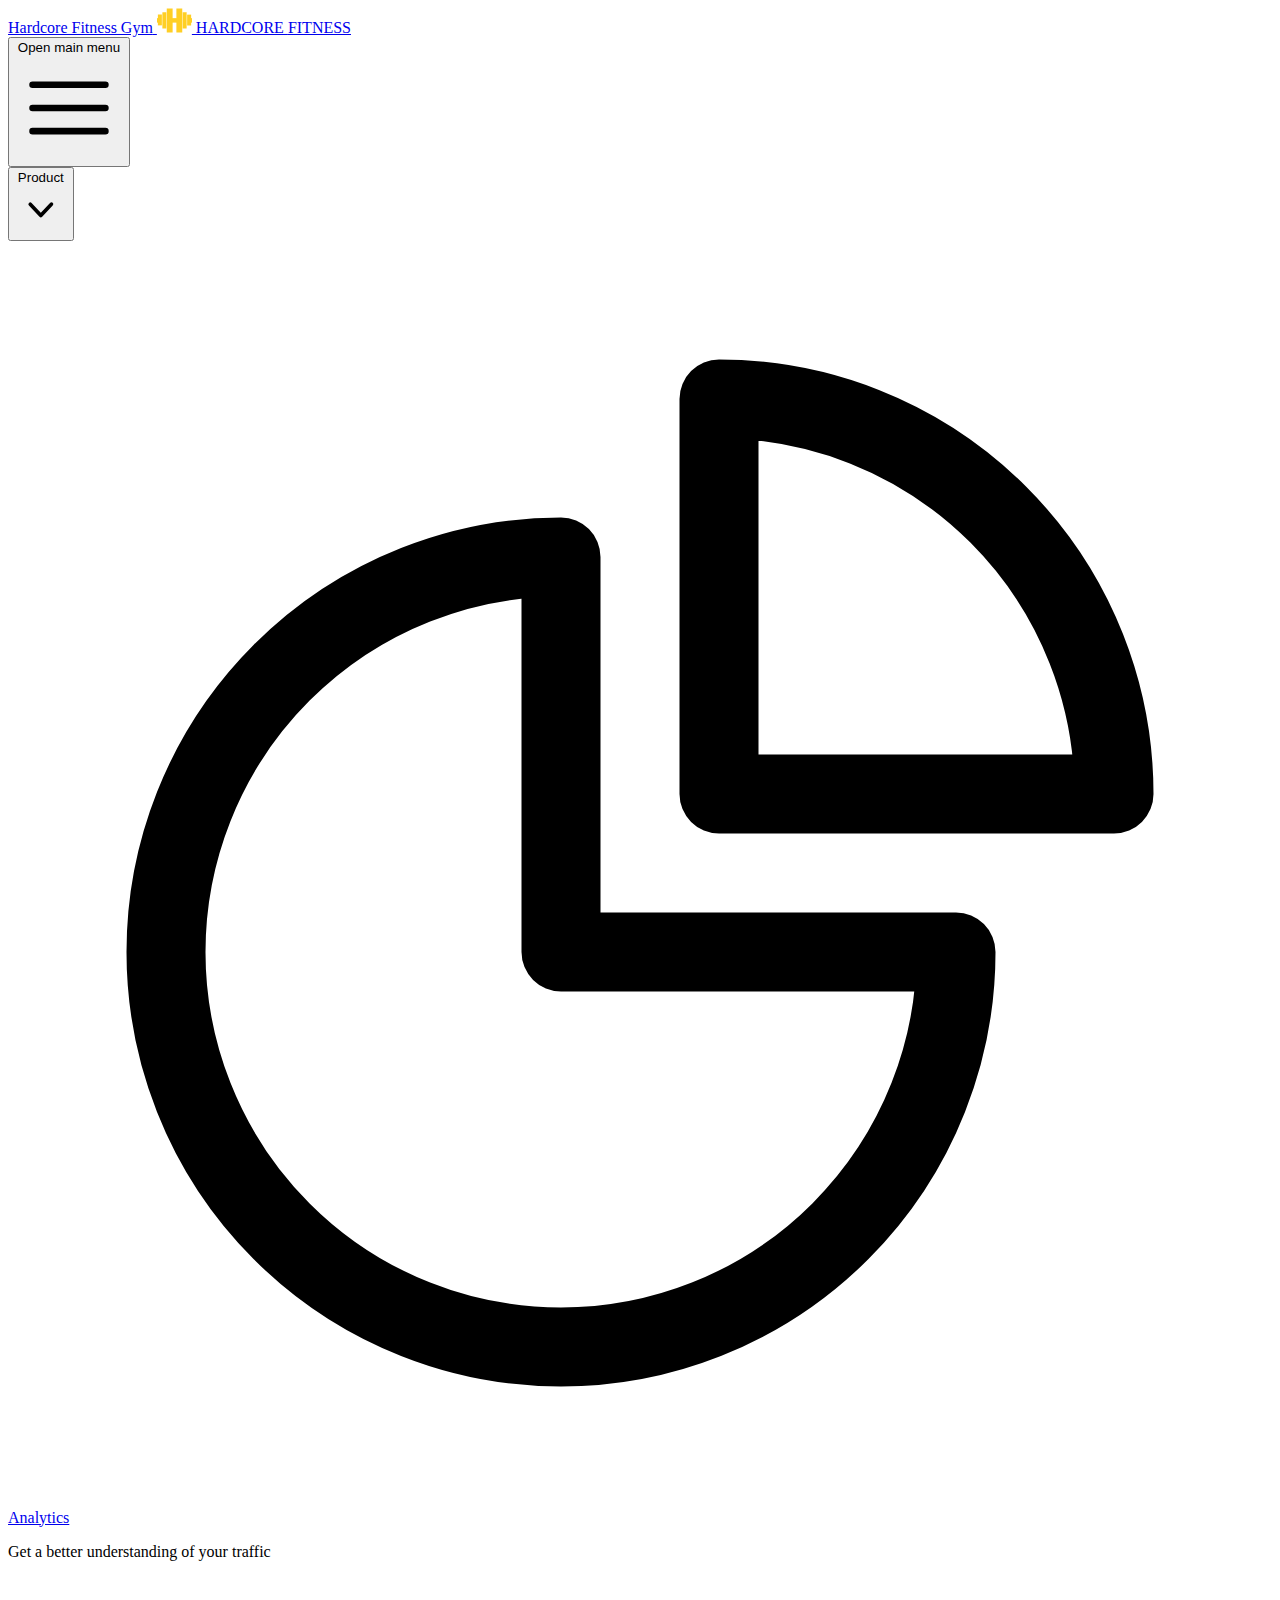
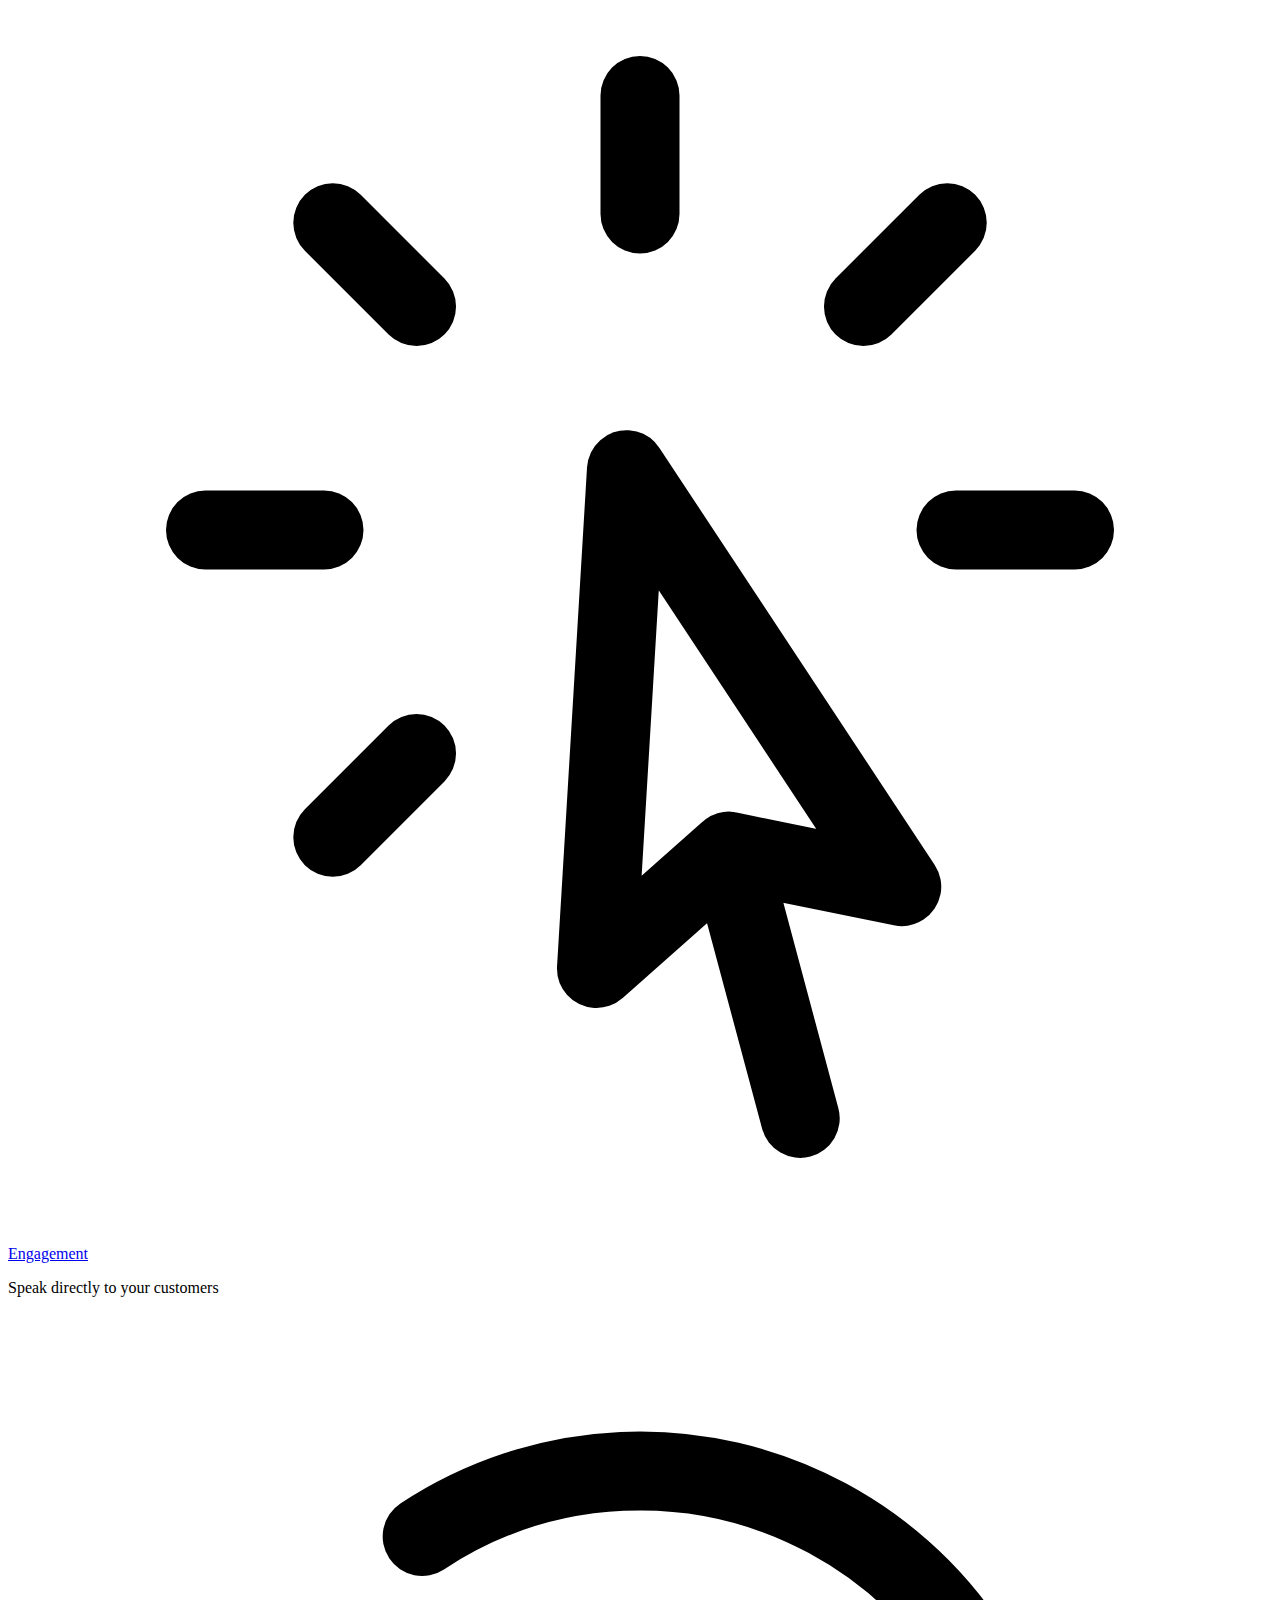
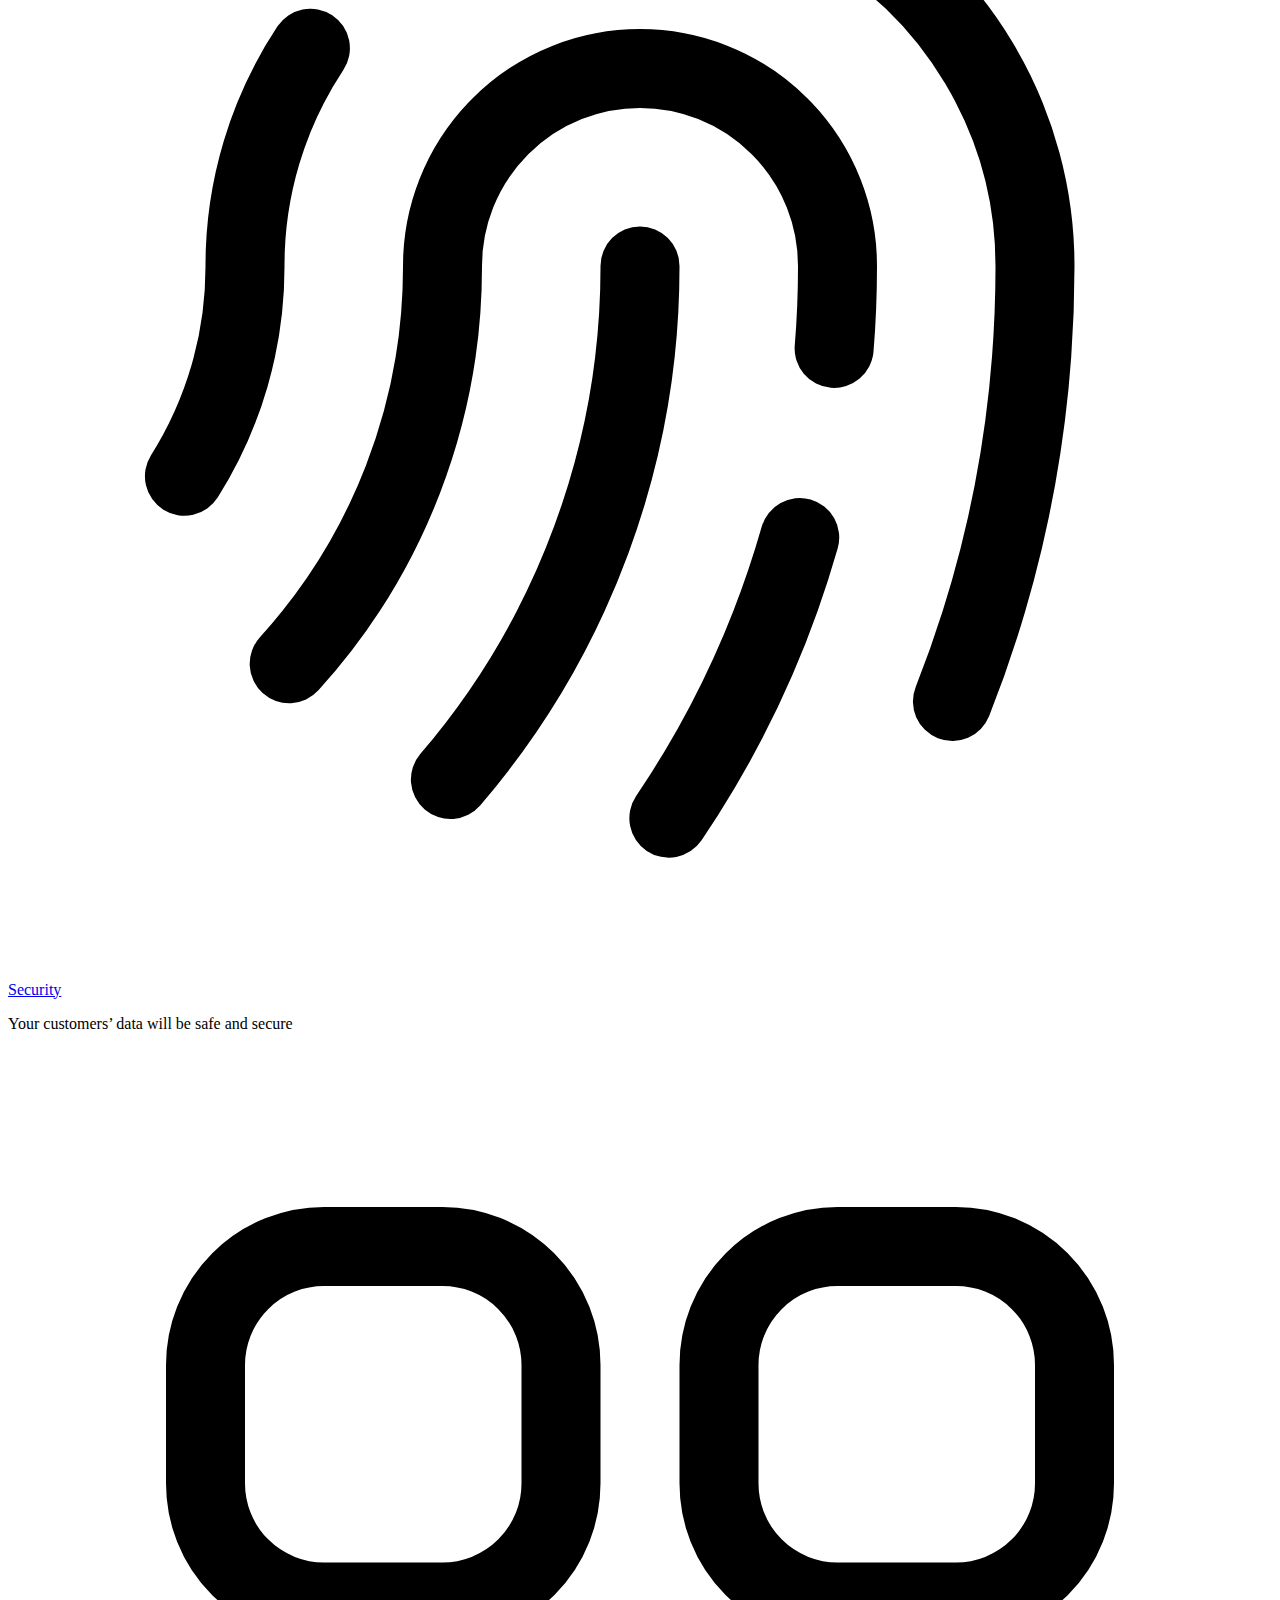
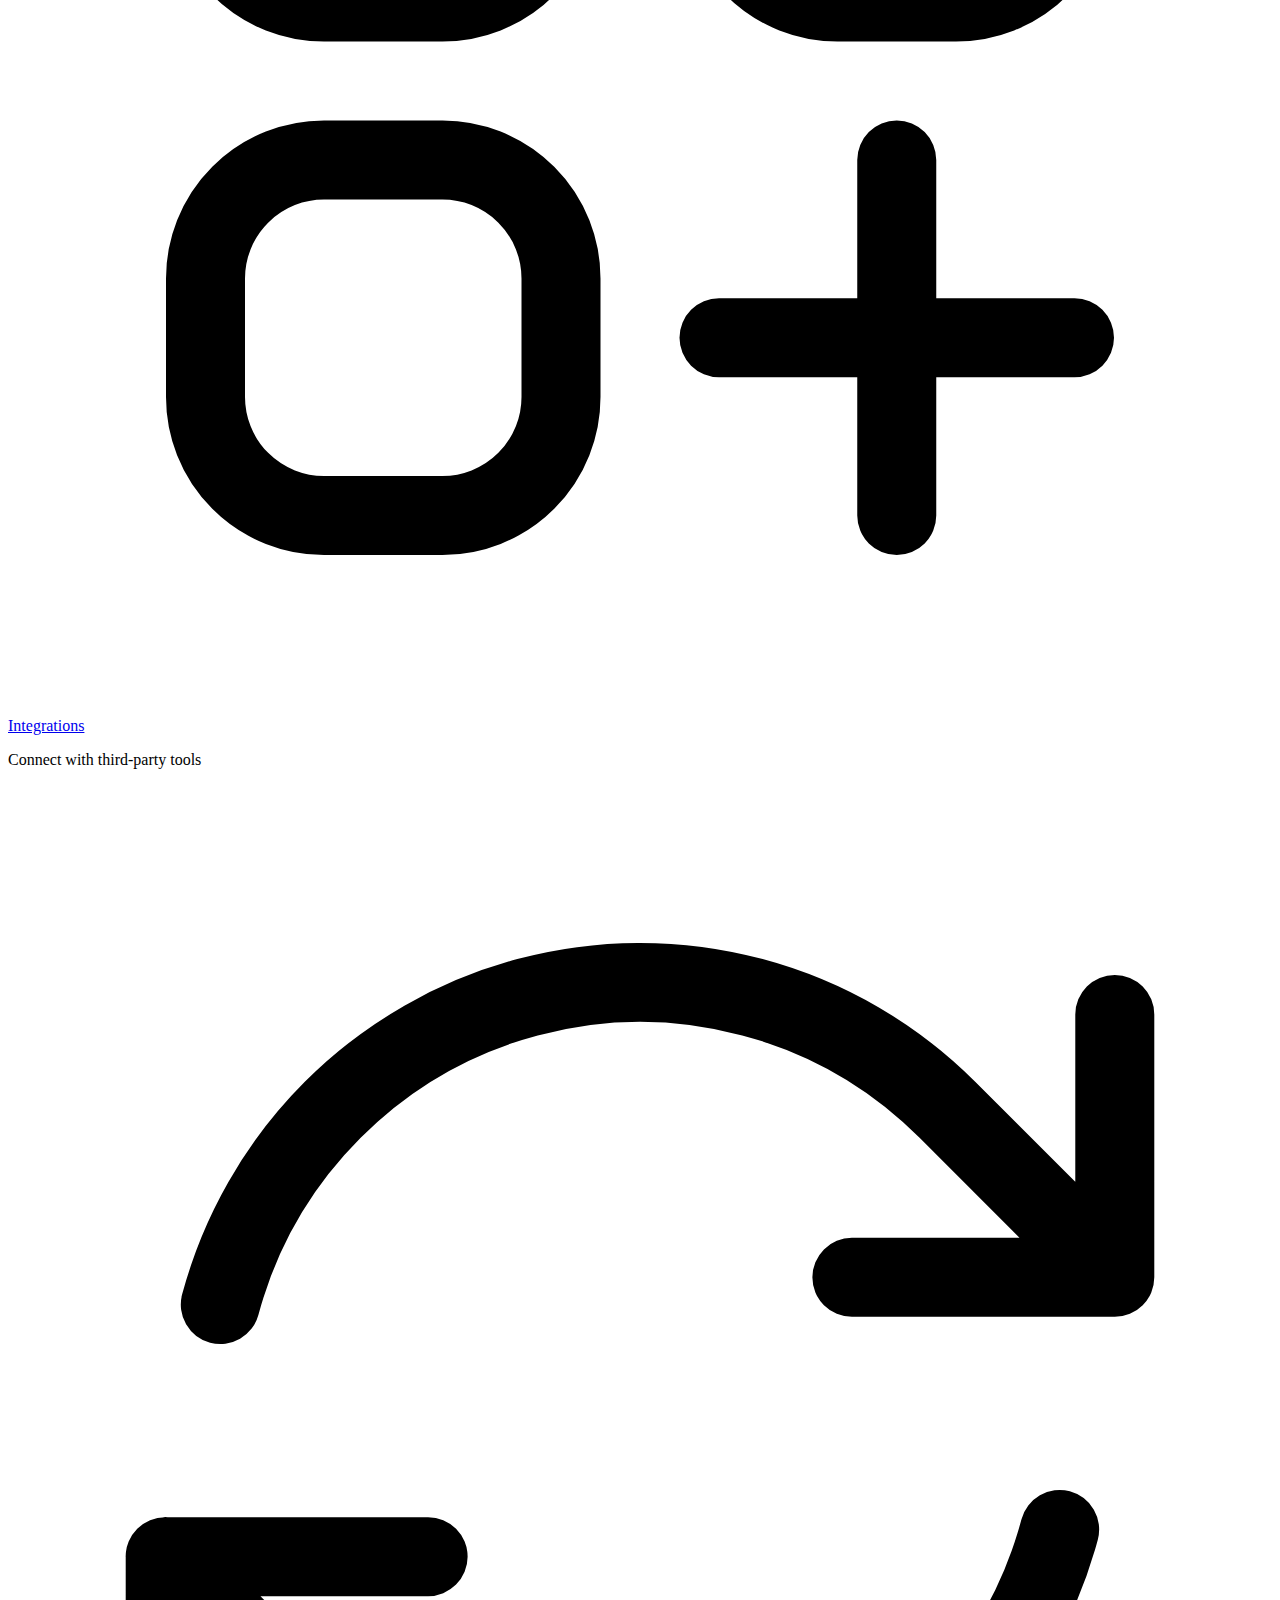
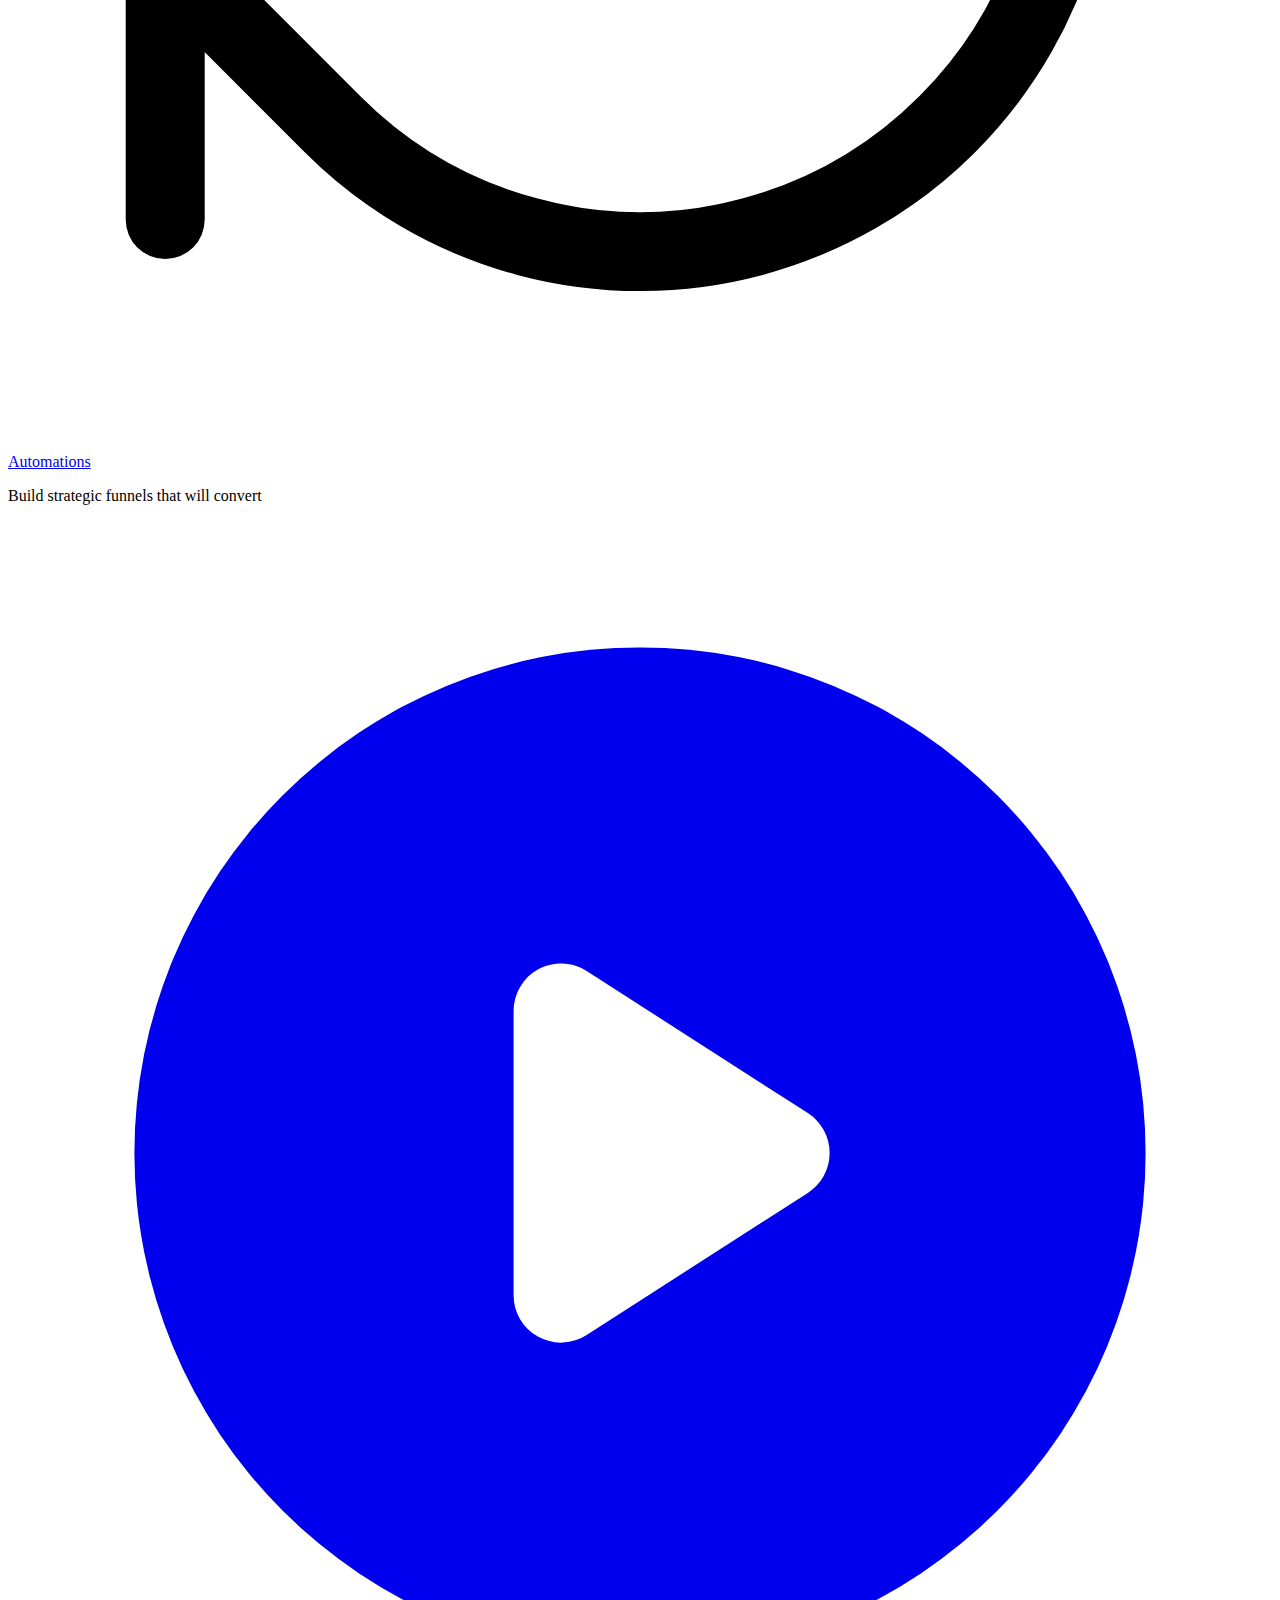
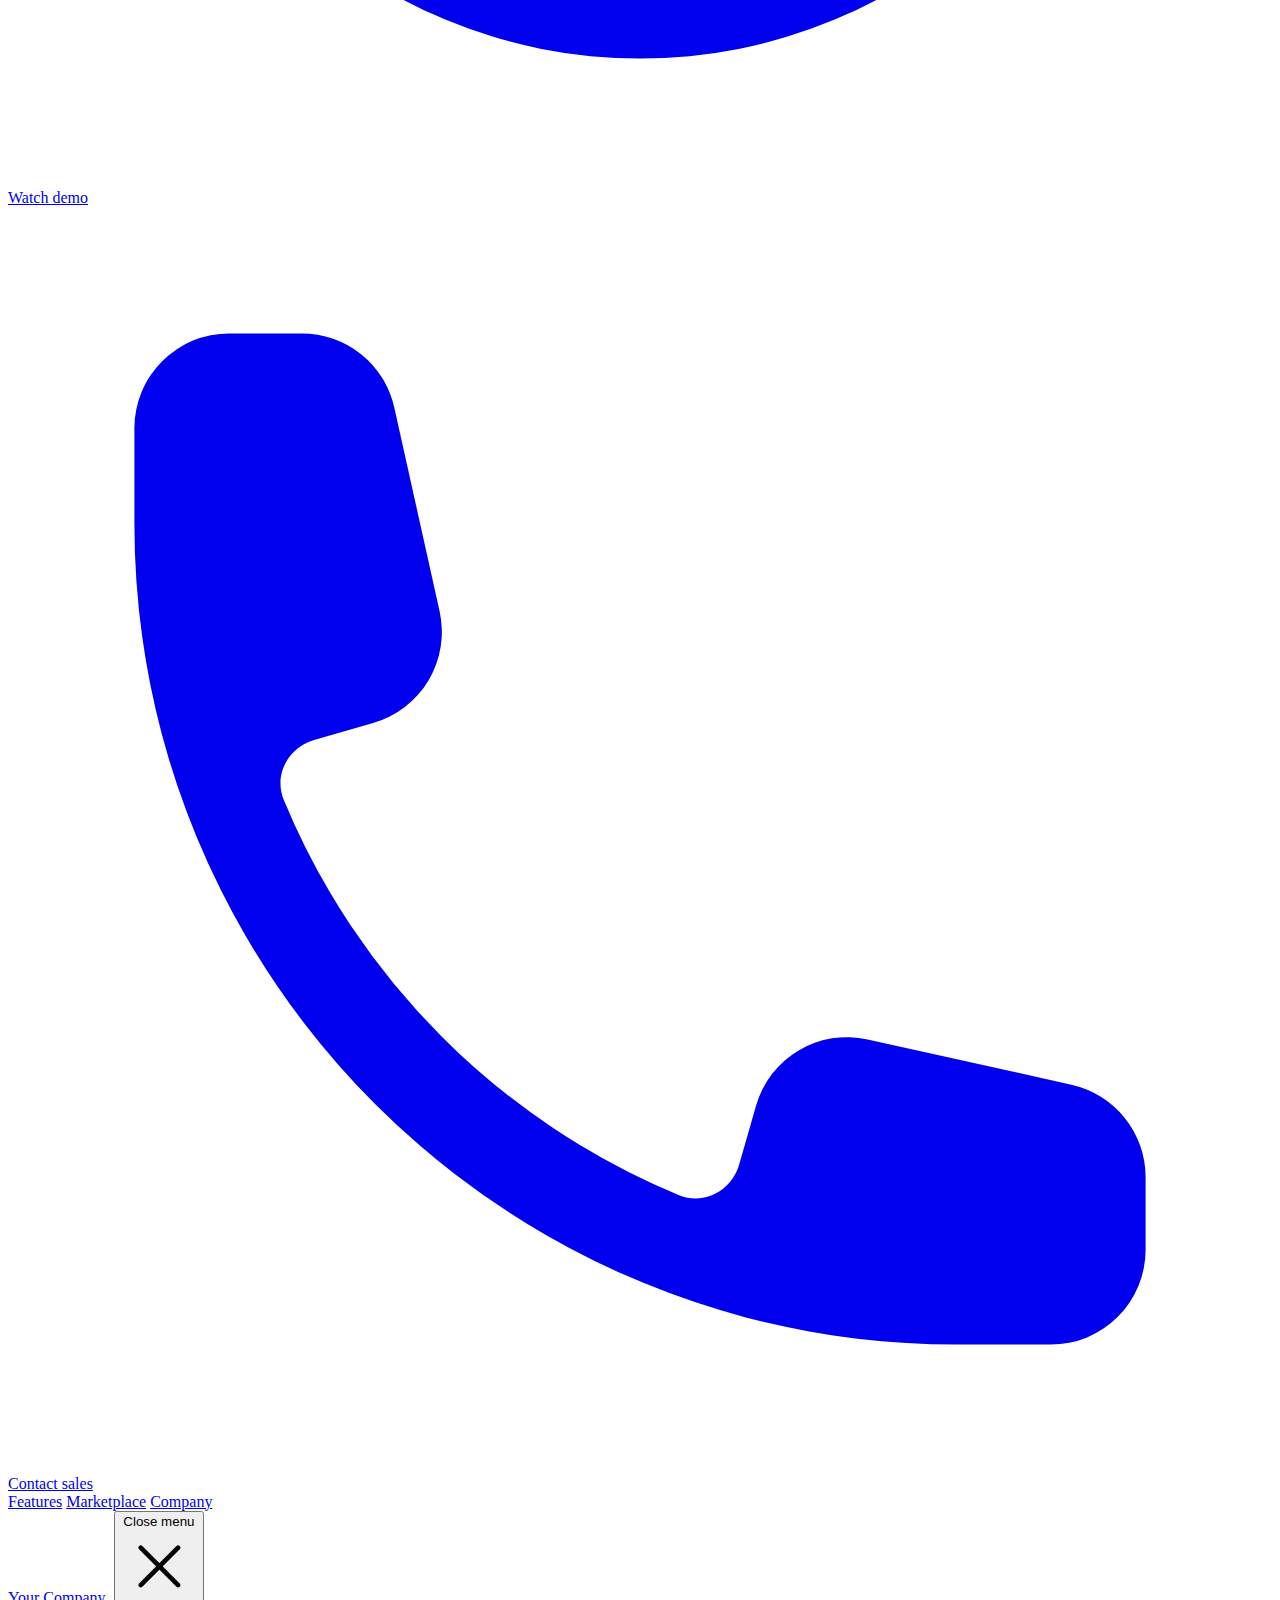
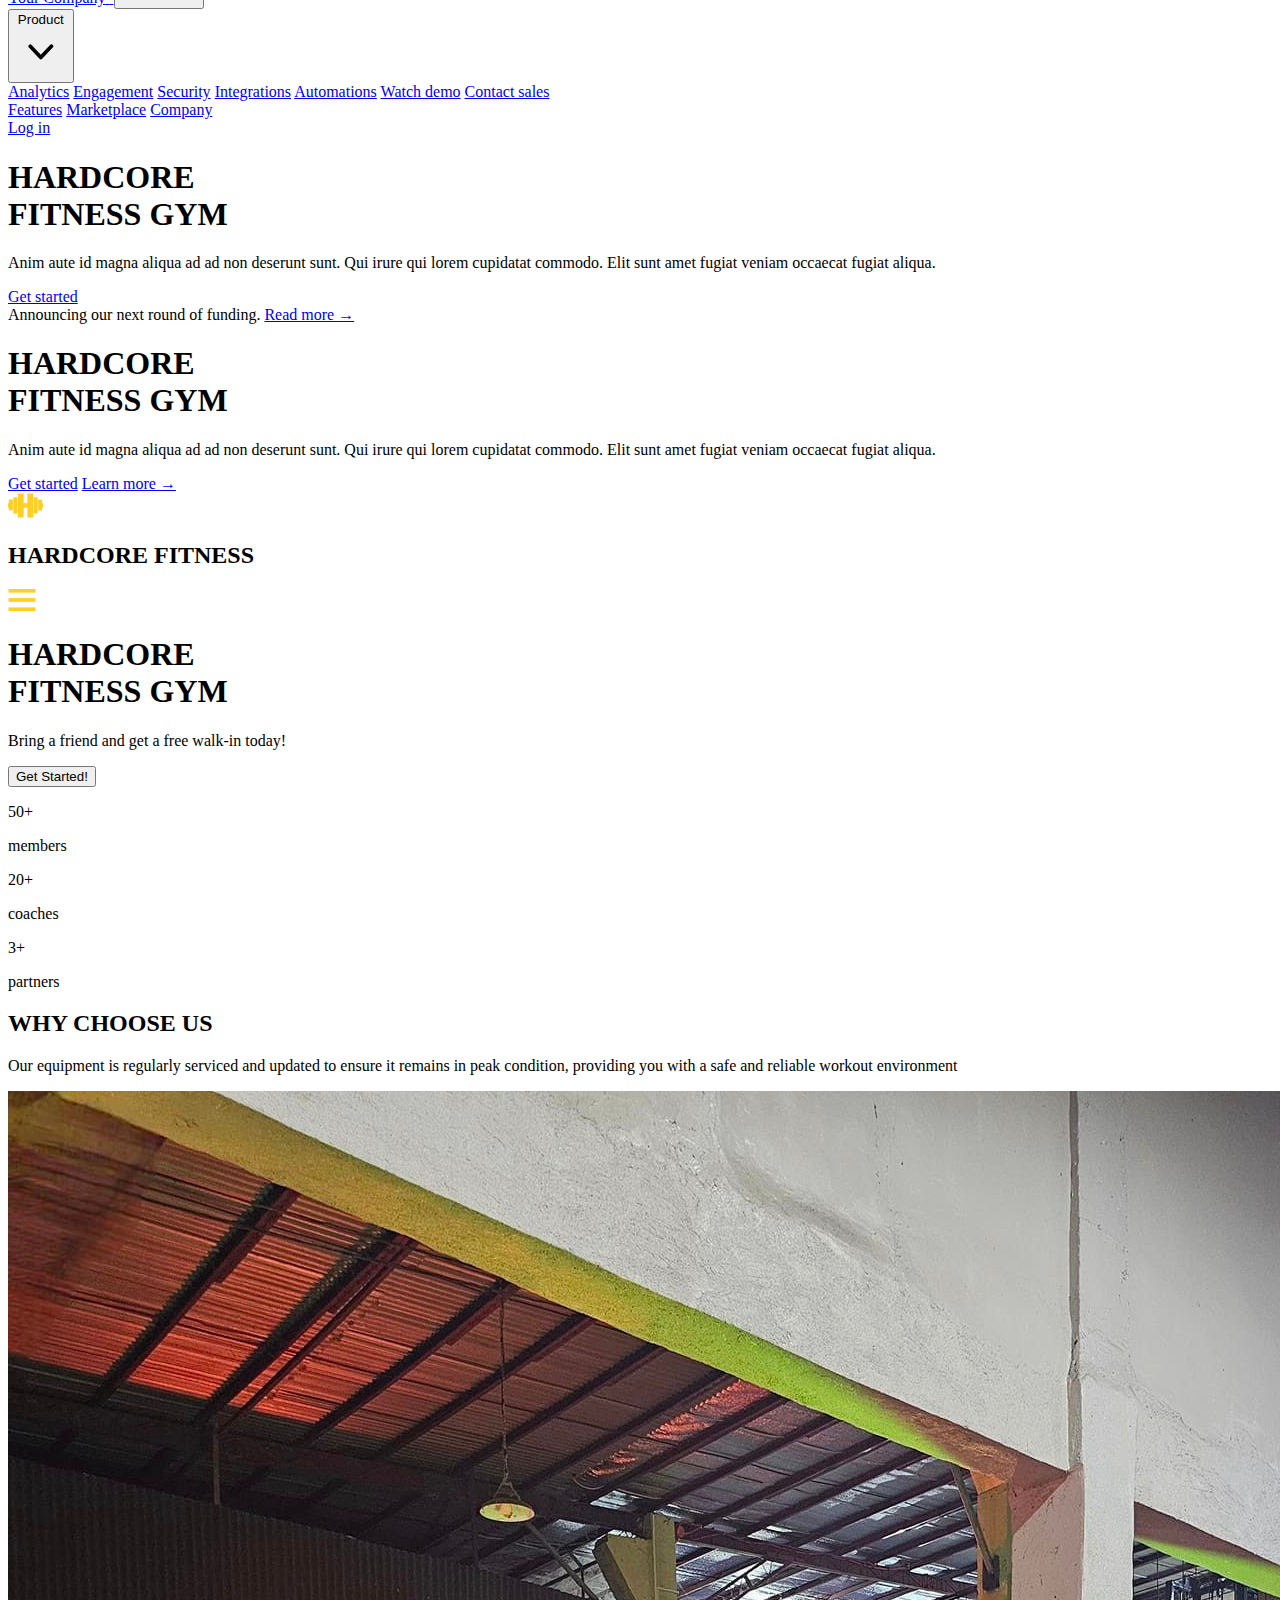
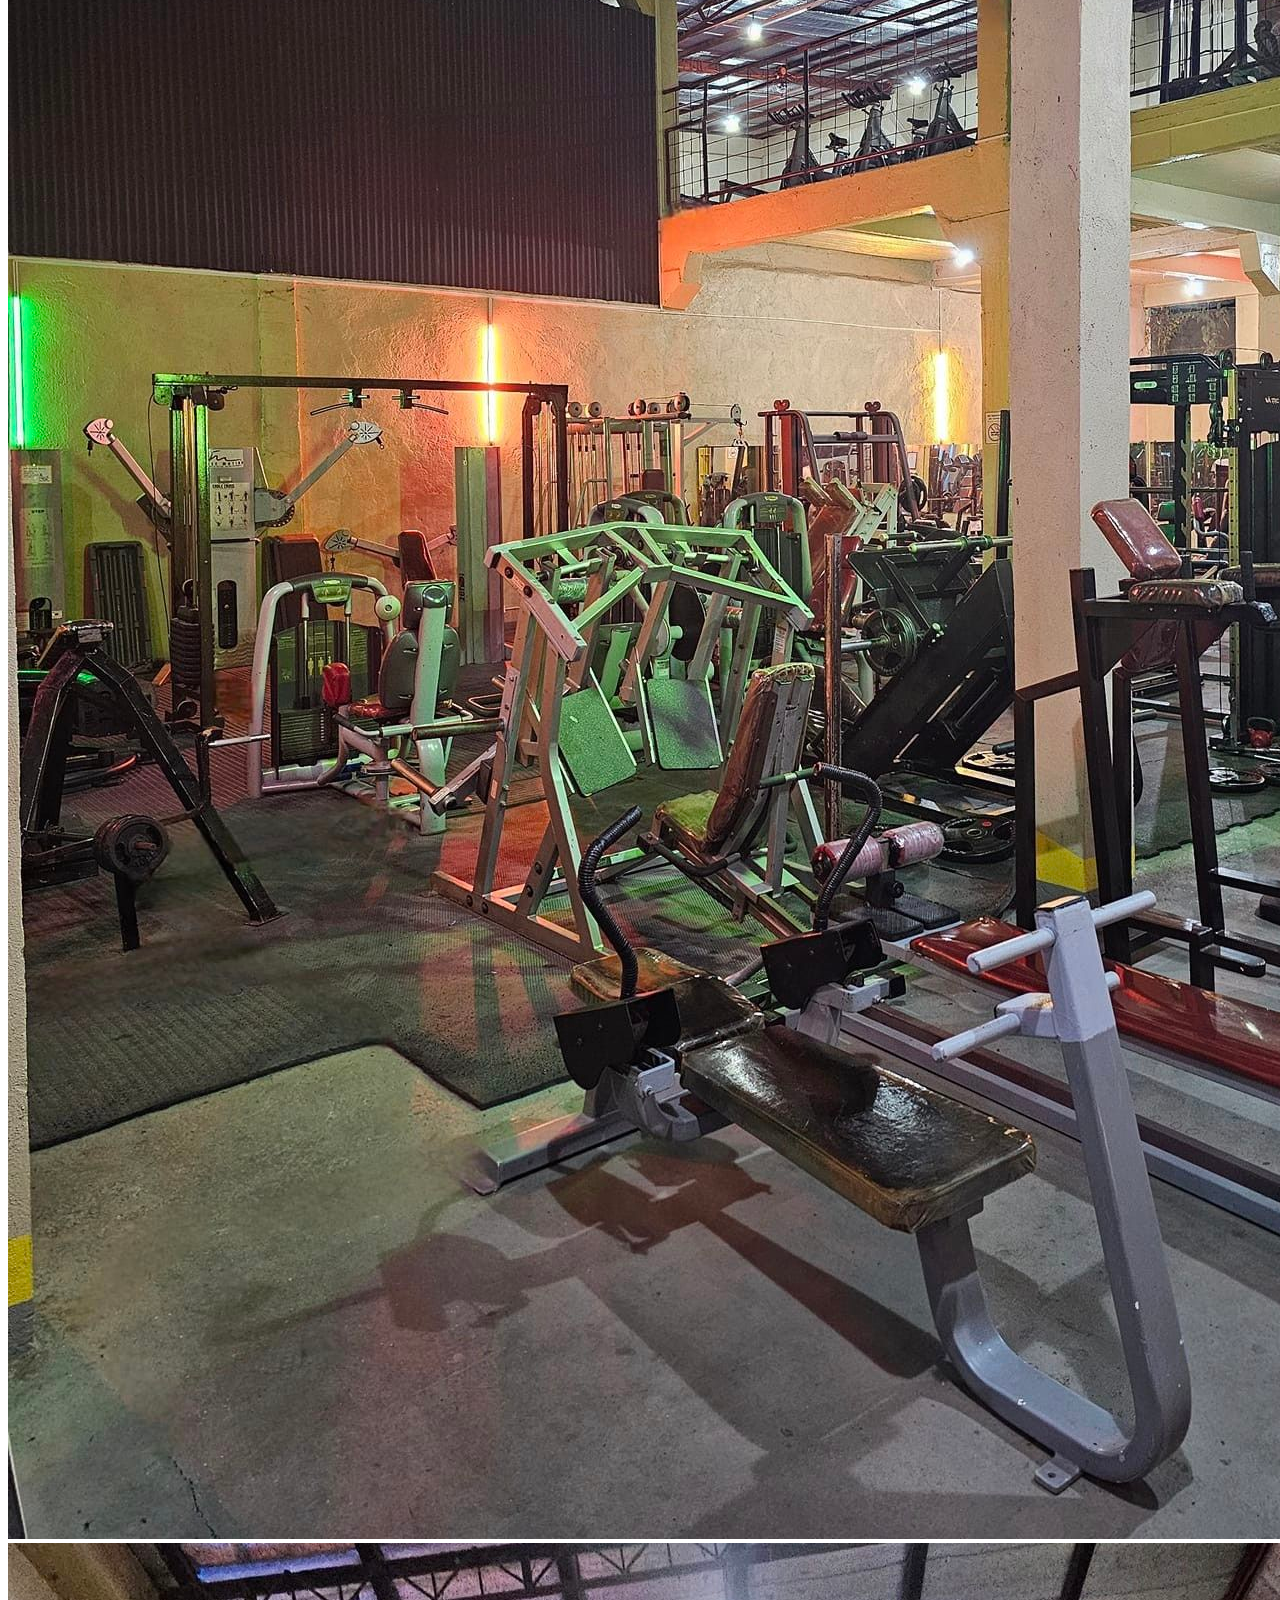
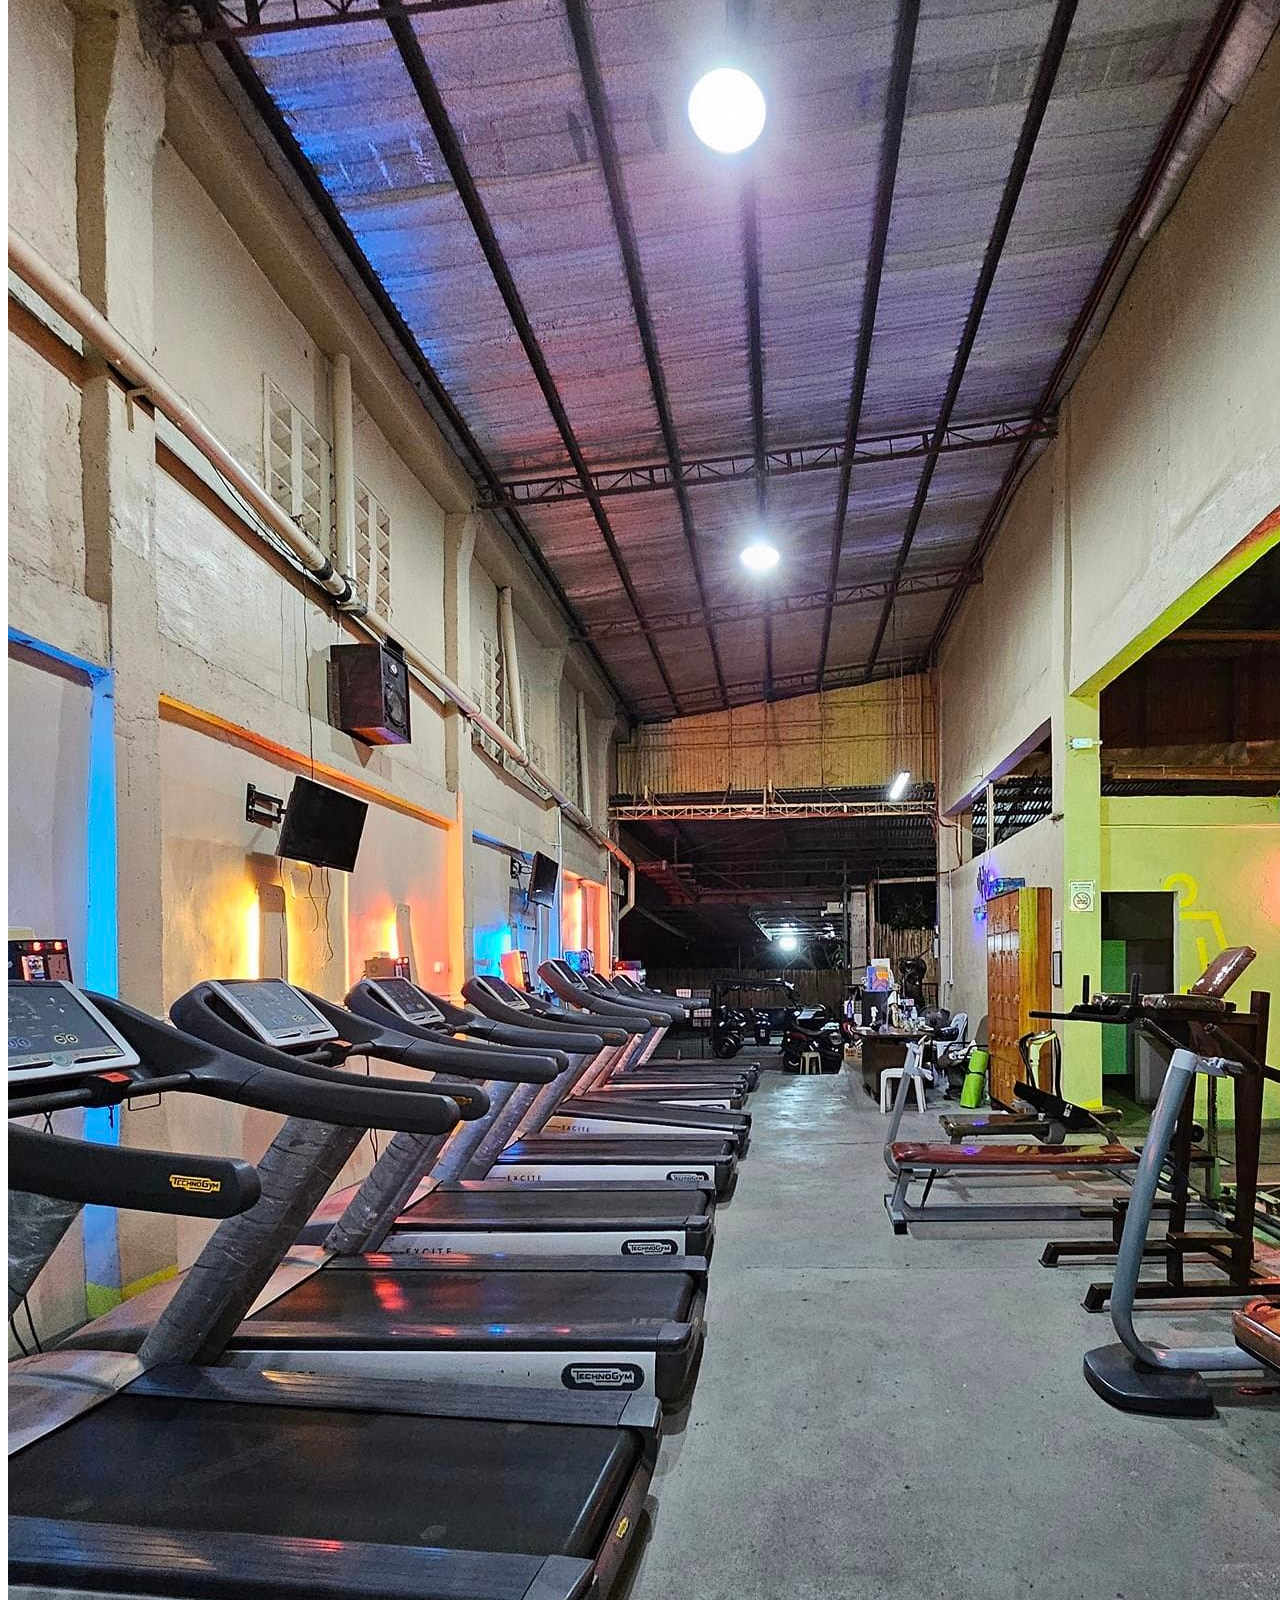
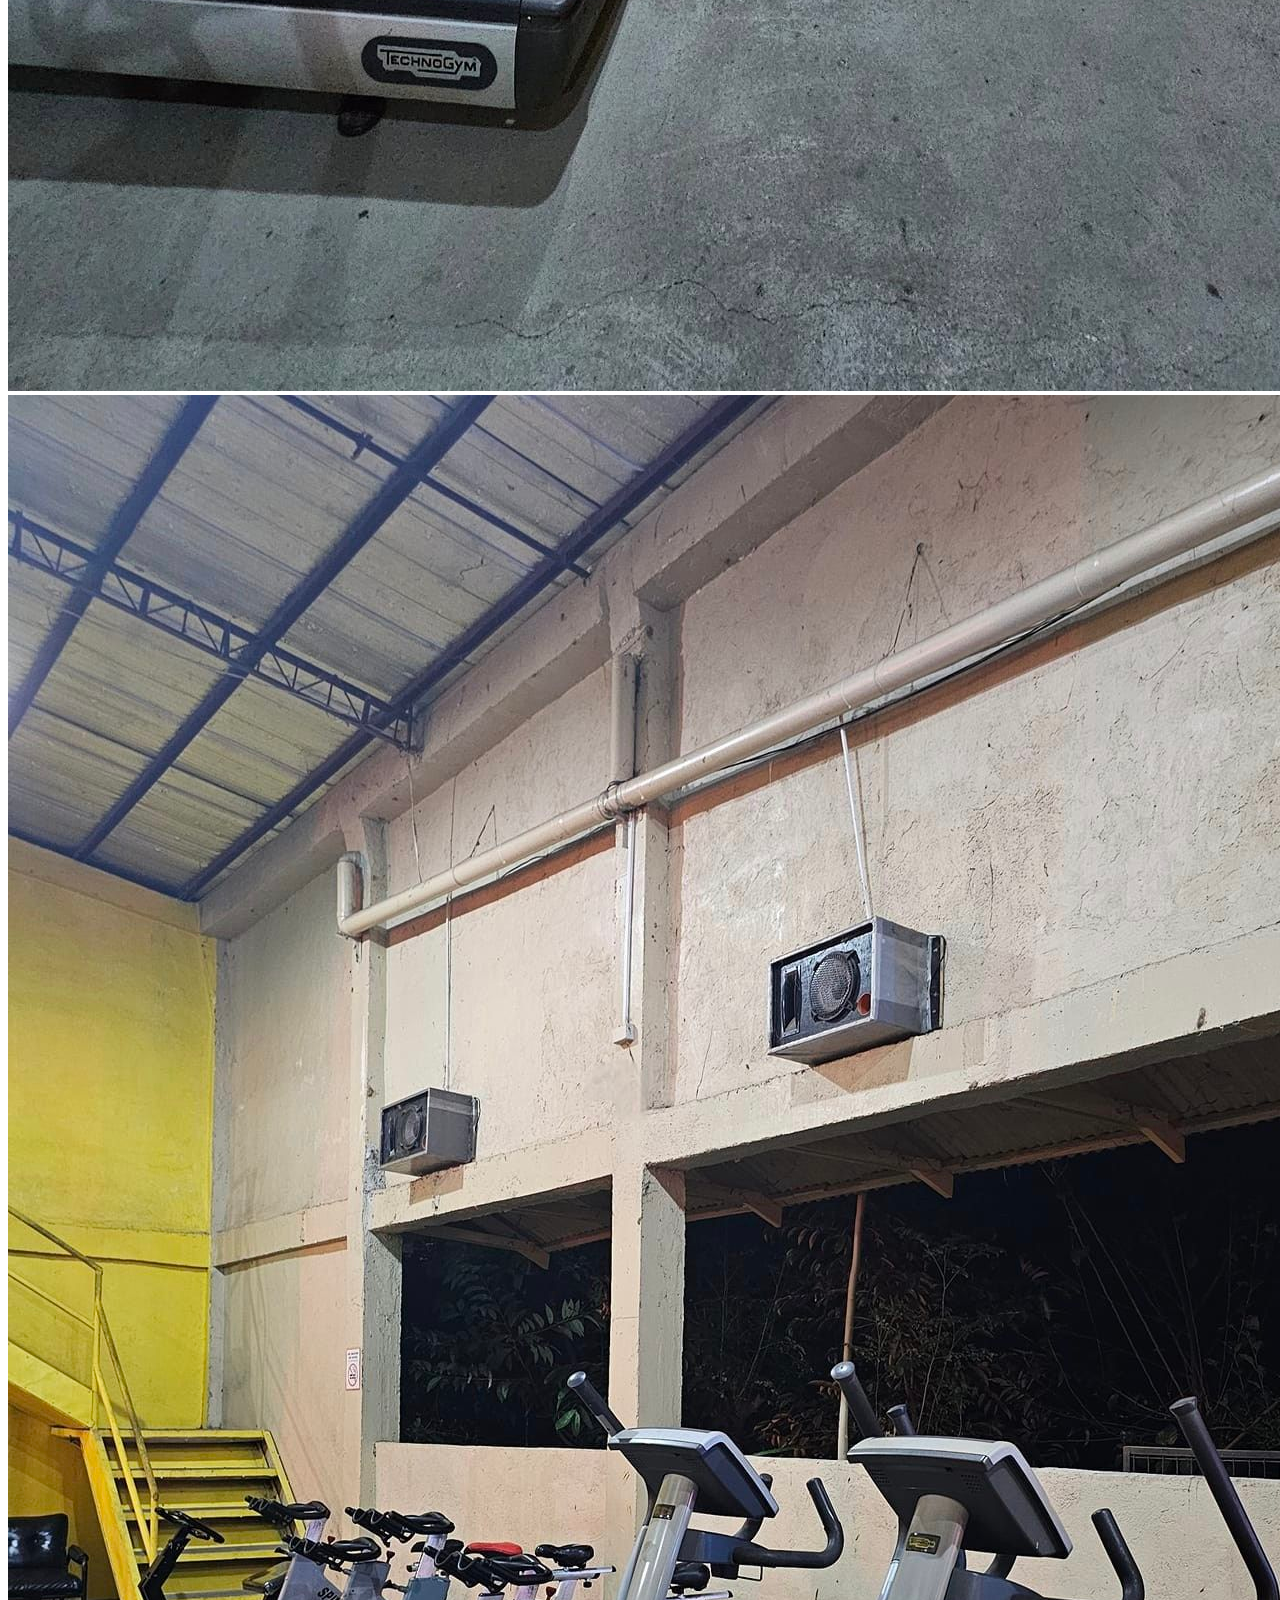
==== commit c2386170: "v2" ====
--- a/index.html
+++ b/index.html
@@ -24,341 +24,635 @@
     <meta property="og:locale" content="en_PH">
 
     <meta name="msvalidate.01" content="3847677CED4C1A0F5E44F53FFBB390E1" />
-
-    <link href="https://cdn.jsdelivr.net/npm/bootstrap@5.0.2/dist/css/bootstrap.min.css" rel="stylesheet"
-      integrity="sha384-EVSTQN3/azprG1Anm3QDgpJLIm9Nao0Yz1ztcQTwFspd3yD65VohhpuuCOmLASjC" crossorigin="anonymous">
-    <script src="https://cdn.jsdelivr.net/npm/bootstrap@5.0.2/dist/js/bootstrap.bundle.min.js"
-      integrity="sha384-MrcW6ZMFYlzcLA8Nl+NtUVF0sA7MsXsP1UyJoMp4YLEuNSfAP+JcXn/tWtIaxVXM"
-      crossorigin="anonymous"></script>
-    <link rel="stylesheet" href="style.css">
+    <!-- Tailwind  -->
+    <script src="https://cdn.tailwindcss.com"></script>
+    <!-- Alpine JS -->
+    <script defer src="https://cdn.jsdelivr.net/npm/alpinejs@3.x.x/dist/cdn.min.js"></script>
+    <link rel="stylesheet" href="style2.css">
   </head>
 
   <body>
-
-    <nav>
-      <div>
-        <img src="assets/logo.png" alt="hardcore fitness gym logo" class="logo-icon">
-        <h2 class="gray d-inline fw-bold text-end align-top logo-text">
-          HARDCORE <span class="primary">FITNESS</span>
-        </h2>
-
+    <div class="bg-white">
+
+      <header class="bg-black  sticky top-0 z-50">
+        <nav class="mx-auto flex max-w-7xl items-center justify-between p-6 lg:px-8" aria-label="Global">
+          <div class="flex lg:flex-1">
+            <a href="#" class="-m-1.5 p-1.5 text-gray-400 inline-flex text-base text-lg font-bold gap-x-1">
+              <span class="sr-only">Hardcore Fitness Gym</span>
+              <img class="h-8 w-auto" src="assets/logo.png" alt="">
+              HARDCORE <span class="text-yellow-400">FITNESS</span>
+            </a>
+          </div>
+          <div class="flex lg:hidden">
+            <button type="button" class="-m-2.5 inline-flex items-center justify-center rounded-md p-2.5 text-gray-700">
+              <span class="sr-only">Open main menu</span>
+              <svg class="h-6 w-6" fill="none" viewBox="0 0 24 24" stroke-width="1.5" stroke="currentColor"
+                aria-hidden="true">
+                <path stroke-linecap="round" stroke-linejoin="round" d="M3.75 6.75h16.5M3.75 12h16.5m-16.5 5.25h16.5" />
+              </svg>
+            </button>
+          </div>
+          <div class="hidden lg:flex lg:gap-x-12">
+            <div class="relative" x-data="{ open: false }">
+              <button type="button" class="flex items-center gap-x-1 text-sm font-semibold leading-6 text-yellow-400"
+                aria-expanded="false" @click="open = ! open">
+                Product
+                <svg class="h-5 w-5 flex-none text-gray-400" viewBox="0 0 20 20" fill="currentColor" aria-hidden="true">
+                  <path fill-rule="evenodd"
+                    d="M5.23 7.21a.75.75 0 011.06.02L10 11.168l3.71-3.938a.75.75 0 111.08 1.04l-4.25 4.5a.75.75 0 01-1.08 0l-4.25-4.5a.75.75 0 01.02-1.06z"
+                    clip-rule="evenodd" />
+                </svg>
+              </button>
+              <div
+                class="absolute -left-8 top-full z-10 mt-3 w-screen max-w-md overflow-hidden rounded-3xl bg-white shadow-lg ring-1 ring-gray-900/5"
+                x-show="open" @click.outside="open = false" x-transition:enter="transition ease-out duration-200"
+                x-transition:enter-start="opacity-0 translate-y-1" x-transition:enter-end="opacity-100 translate-y-0"
+                x-transition:leave="transition ease-in duration-150"
+                x-transition:leave-start="opacity-100 translate-y-0" x-transition:leave-end="opacity-0 translate-y-1">
+                <div class="p-4">
+                  <div
+                    class="group relative flex items-center gap-x-6 rounded-lg p-4 text-sm leading-6 hover:bg-gray-50">
+                    <div
+                      class="flex h-11 w-11 flex-none items-center justify-center rounded-lg bg-gray-50 group-hover:bg-white">
+                      <svg class="h-6 w-6 text-gray-600 group-hover:text-indigo-600" fill="none" viewBox="0 0 24 24"
+                        stroke-width="1.5" stroke="currentColor" aria-hidden="true">
+                        <path stroke-linecap="round" stroke-linejoin="round" d="M10.5 6a7.5 7.5 0 107.5 7.5h-7.5V6z" />
+                        <path stroke-linecap="round" stroke-linejoin="round"
+                          d="M13.5 10.5H21A7.5 7.5 0 0013.5 3v7.5z" />
+                      </svg>
+                    </div>
+                    <div class="flex-auto">
+                      <a href="#" class="block font-semibold text-gray-900">
+                        Analytics
+                        <span class="absolute inset-0"></span>
+                      </a>
+                      <p class="mt-1 text-gray-600">Get a better understanding of your traffic</p>
+                    </div>
+                  </div>
+                  <div
+                    class="group relative flex items-center gap-x-6 rounded-lg p-4 text-sm leading-6 hover:bg-gray-50">
+                    <div
+                      class="flex h-11 w-11 flex-none items-center justify-center rounded-lg bg-gray-50 group-hover:bg-white">
+                      <svg class="h-6 w-6 text-gray-600 group-hover:text-indigo-600" fill="none" viewBox="0 0 24 24"
+                        stroke-width="1.5" stroke="currentColor" aria-hidden="true">
+                        <path stroke-linecap="round" stroke-linejoin="round"
+                          d="M15.042 21.672L13.684 16.6m0 0l-2.51 2.225.569-9.47 5.227 7.917-3.286-.672zM12 2.25V4.5m5.834.166l-1.591 1.591M20.25 10.5H18M7.757 14.743l-1.59 1.59M6 10.5H3.75m4.007-4.243l-1.59-1.59" />
+                      </svg>
+                    </div>
+                    <div class="flex-auto">
+                      <a href="#" class="block font-semibold text-gray-900">
+                        Engagement
+                        <span class="absolute inset-0"></span>
+                      </a>
+                      <p class="mt-1 text-gray-600">Speak directly to your customers</p>
+                    </div>
+                  </div>
+                  <div
+                    class="group relative flex items-center gap-x-6 rounded-lg p-4 text-sm leading-6 hover:bg-gray-50">
+                    <div
+                      class="flex h-11 w-11 flex-none items-center justify-center rounded-lg bg-gray-50 group-hover:bg-white">
+                      <svg class="h-6 w-6 text-gray-600 group-hover:text-indigo-600" fill="none" viewBox="0 0 24 24"
+                        stroke-width="1.5" stroke="currentColor" aria-hidden="true">
+                        <path stroke-linecap="round" stroke-linejoin="round"
+                          d="M7.864 4.243A7.5 7.5 0 0119.5 10.5c0 2.92-.556 5.709-1.568 8.268M5.742 6.364A7.465 7.465 0 004.5 10.5a7.464 7.464 0 01-1.15 3.993m1.989 3.559A11.209 11.209 0 008.25 10.5a3.75 3.75 0 117.5 0c0 .527-.021 1.049-.064 1.565M12 10.5a14.94 14.94 0 01-3.6 9.75m6.633-4.596a18.666 18.666 0 01-2.485 5.33" />
+                      </svg>
+                    </div>
+                    <div class="flex-auto">
+                      <a href="#" class="block font-semibold text-gray-900">
+                        Security
+                        <span class="absolute inset-0"></span>
+                      </a>
+                      <p class="mt-1 text-gray-600">Your customers’ data will be safe and secure</p>
+                    </div>
+                  </div>
+                  <div
+                    class="group relative flex items-center gap-x-6 rounded-lg p-4 text-sm leading-6 hover:bg-gray-50">
+                    <div
+                      class="flex h-11 w-11 flex-none items-center justify-center rounded-lg bg-gray-50 group-hover:bg-white">
+                      <svg class="h-6 w-6 text-gray-600 group-hover:text-indigo-600" fill="none" viewBox="0 0 24 24"
+                        stroke-width="1.5" stroke="currentColor" aria-hidden="true">
+                        <path stroke-linecap="round" stroke-linejoin="round"
+                          d="M13.5 16.875h3.375m0 0h3.375m-3.375 0V13.5m0 3.375v3.375M6 10.5h2.25a2.25 2.25 0 002.25-2.25V6a2.25 2.25 0 00-2.25-2.25H6A2.25 2.25 0 003.75 6v2.25A2.25 2.25 0 006 10.5zm0 9.75h2.25A2.25 2.25 0 0010.5 18v-2.25a2.25 2.25 0 00-2.25-2.25H6a2.25 2.25 0 00-2.25 2.25V18A2.25 2.25 0 006 20.25zm9.75-9.75H18a2.25 2.25 0 002.25-2.25V6A2.25 2.25 0 0018 3.75h-2.25A2.25 2.25 0 0013.5 6v2.25a2.25 2.25 0 002.25 2.25z" />
+                      </svg>
+                    </div>
+                    <div class="flex-auto">
+                      <a href="#" class="block font-semibold text-gray-900">
+                        Integrations
+                        <span class="absolute inset-0"></span>
+                      </a>
+                      <p class="mt-1 text-gray-600">Connect with third-party tools</p>
+                    </div>
+                  </div>
+                  <div
+                    class="group relative flex items-center gap-x-6 rounded-lg p-4 text-sm leading-6 hover:bg-gray-50">
+                    <div
+                      class="flex h-11 w-11 flex-none items-center justify-center rounded-lg bg-gray-50 group-hover:bg-white">
+                      <svg class="h-6 w-6 text-gray-600 group-hover:text-indigo-600" fill="none" viewBox="0 0 24 24"
+                        stroke-width="1.5" stroke="currentColor" aria-hidden="true">
+                        <path stroke-linecap="round" stroke-linejoin="round"
+                          d="M16.023 9.348h4.992v-.001M2.985 19.644v-4.992m0 0h4.992m-4.993 0l3.181 3.183a8.25 8.25 0 0013.803-3.7M4.031 9.865a8.25 8.25 0 0113.803-3.7l3.181 3.182m0-4.991v4.99" />
+                      </svg>
+                    </div>
+                    <div class="flex-auto">
+                      <a href="#" class="block font-semibold text-gray-900">
+                        Automations
+                        <span class="absolute inset-0"></span>
+                      </a>
+                      <p class="mt-1 text-gray-600">Build strategic funnels that will convert</p>
+                    </div>
+                  </div>
+                </div>
+                <div class="grid grid-cols-2 divide-x divide-gray-900/5 bg-gray-50">
+                  <a href="#"
+                    class="flex items-center justify-center gap-x-2.5 p-3 text-sm font-semibold leading-6 text-gray-900 hover:bg-gray-100">
+                    <svg class="h-5 w-5 flex-none text-gray-400" viewBox="0 0 20 20" fill="currentColor"
+                      aria-hidden="true">
+                      <path fill-rule="evenodd"
+                        d="M2 10a8 8 0 1116 0 8 8 0 01-16 0zm6.39-2.908a.75.75 0 01.766.027l3.5 2.25a.75.75 0 010 1.262l-3.5 2.25A.75.75 0 018 12.25v-4.5a.75.75 0 01.39-.658z"
+                        clip-rule="evenodd" />
+                    </svg>
+                    Watch demo
+                  </a>
+                  <a href="#"
+                    class="flex items-center justify-center gap-x-2.5 p-3 text-sm font-semibold leading-6 text-gray-900 hover:bg-gray-100">
+                    <svg class="h-5 w-5 flex-none text-gray-400" viewBox="0 0 20 20" fill="currentColor"
+                      aria-hidden="true">
+                      <path fill-rule="evenodd"
+                        d="M2 3.5A1.5 1.5 0 013.5 2h1.148a1.5 1.5 0 011.465 1.175l.716 3.223a1.5 1.5 0 01-1.052 1.767l-.933.267c-.41.117-.643.555-.48.95a11.542 11.542 0 006.254 6.254c.395.163.833-.07.95-.48l.267-.933a1.5 1.5 0 011.767-1.052l3.223.716A1.5 1.5 0 0118 15.352V16.5a1.5 1.5 0 01-1.5 1.5H15c-1.149 0-2.263-.15-3.326-.43A13.022 13.022 0 012.43 8.326 13.019 13.019 0 012 5V3.5z"
+                        clip-rule="evenodd" />
+                    </svg>
+                    Contact sales
+                  </a>
+                </div>
+              </div>
+            </div>
+
+            <a href="#" class="text-sm font-semibold leading-6 text-yellow-400">Features</a>
+            <a href="#" class="text-sm font-semibold leading-6 text-yellow-400">Marketplace</a>
+            <a href="#" class="text-sm font-semibold leading-6 text-yellow-400">Company</a>
+          </div>
+
+        </nav>
+        <!-- Mobile menu, show/hide based on menu open state. -->
+        <div class="lg:hidden" role="dialog" aria-modal="true">
+          <!-- Background backdrop, show/hide based on slide-over state. -->
+          <div class="fixed inset-0 z-10"></div>
+          <div
+            class="fixed inset-y-0 right-0 z-10 w-full overflow-y-auto bg-white px-6 py-6 sm:max-w-sm sm:ring-1 sm:ring-gray-900/10">
+            <div class="flex items-center justify-between">
+              <a href="#" class="-m-1.5 p-1.5">
+                <span class="sr-only">Your Company</span>
+                <img class="h-8 w-auto" src="https://tailwindui.com/img/logos/mark.svg?color=indigo&shade=600" alt="">
+              </a>
+              <button type="button" class="-m-2.5 rounded-md p-2.5 text-gray-700">
+                <span class="sr-only">Close menu</span>
+                <svg class="h-6 w-6" fill="none" viewBox="0 0 24 24" stroke-width="1.5" stroke="currentColor"
+                  aria-hidden="true">
+                  <path stroke-linecap="round" stroke-linejoin="round" d="M6 18L18 6M6 6l12 12" />
+                </svg>
+              </button>
+            </div>
+            <div class="mt-6 flow-root">
+              <div class="-my-6 divide-y divide-gray-500/10">
+                <div class="space-y-2 py-6">
+                  <div class="-mx-3">
+                    <button type="button"
+                      class="flex w-full items-center justify-between rounded-lg py-2 pl-3 pr-3.5 text-base font-semibold leading-7 text-gray-900 hover:bg-gray-50"
+                      aria-controls="disclosure-1" aria-expanded="false">
+                      Product
+                      <!--
+                  Expand/collapse icon, toggle classes based on menu open state.
+
+                  Open: "rotate-180", Closed: ""
+                -->
+                      <svg class="h-5 w-5 flex-none" viewBox="0 0 20 20" fill="currentColor" aria-hidden="true">
+                        <path fill-rule="evenodd"
+                          d="M5.23 7.21a.75.75 0 011.06.02L10 11.168l3.71-3.938a.75.75 0 111.08 1.04l-4.25 4.5a.75.75 0 01-1.08 0l-4.25-4.5a.75.75 0 01.02-1.06z"
+                          clip-rule="evenodd" />
+                      </svg>
+                    </button>
+                    <!-- 'Product' sub-menu, show/hide based on menu state. -->
+                    <div class="mt-2 space-y-2" id="disclosure-1">
+                      <a href="#"
+                        class="block rounded-lg py-2 pl-6 pr-3 text-sm font-semibold leading-7 text-gray-900 hover:bg-gray-50">Analytics</a>
+                      <a href="#"
+                        class="block rounded-lg py-2 pl-6 pr-3 text-sm font-semibold leading-7 text-gray-900 hover:bg-gray-50">Engagement</a>
+                      <a href="#"
+                        class="block rounded-lg py-2 pl-6 pr-3 text-sm font-semibold leading-7 text-gray-900 hover:bg-gray-50">Security</a>
+                      <a href="#"
+                        class="block rounded-lg py-2 pl-6 pr-3 text-sm font-semibold leading-7 text-gray-900 hover:bg-gray-50">Integrations</a>
+                      <a href="#"
+                        class="block rounded-lg py-2 pl-6 pr-3 text-sm font-semibold leading-7 text-gray-900 hover:bg-gray-50">Automations</a>
+                      <a href="#"
+                        class="block rounded-lg py-2 pl-6 pr-3 text-sm font-semibold leading-7 text-gray-900 hover:bg-gray-50">Watch
+                        demo</a>
+                      <a href="#"
+                        class="block rounded-lg py-2 pl-6 pr-3 text-sm font-semibold leading-7 text-gray-900 hover:bg-gray-50">Contact
+                        sales</a>
+                    </div>
+                  </div>
+                  <a href="#"
+                    class="-mx-3 block rounded-lg px-3 py-2 text-base font-semibold leading-7 text-gray-900 hover:bg-gray-50">Features</a>
+                  <a href="#"
+                    class="-mx-3 block rounded-lg px-3 py-2 text-base font-semibold leading-7 text-gray-900 hover:bg-gray-50">Marketplace</a>
+                  <a href="#"
+                    class="-mx-3 block rounded-lg px-3 py-2 text-base font-semibold leading-7 text-gray-900 hover:bg-gray-50">Company</a>
+                </div>
+                <div class="py-6">
+                  <a href="#"
+                    class="-mx-3 block rounded-lg px-3 py-2.5 text-base font-semibold leading-7 text-gray-900 hover:bg-gray-50">Log
+                    in</a>
+                </div>
+              </div>
+            </div>
+          </div>
+        </div>
+      </header>
+
+      <div class="relative isolate px-6 pt-14 lg:px-8 ">
+        <div class="absolute inset-x-0 -top-40 -z-10 transform-gpu overflow-hidden blur-3xl sm:-top-80"
+          aria-hidden="true">
+          <div
+            class="relative left-[calc(50%-11rem)] aspect-[1155/678] w-[36.125rem] -translate-x-1/2 rotate-[30deg] bg-gradient-to-tr from-[#ff80b5] to-[#9089fc] opacity-30 sm:left-[calc(50%-30rem)] sm:w-[72.1875rem]"
+            style="clip-path: polygon(74.1% 44.1%, 100% 61.6%, 97.5% 26.9%, 85.5% 0.1%, 80.7% 2%, 72.5% 32.5%, 60.2% 62.4%, 52.4% 68.1%, 47.5% 58.3%, 45.2% 34.5%, 27.5% 76.7%, 0.1% 64.9%, 17.9% 100%, 27.6% 76.8%, 76.1% 97.7%, 74.1% 44.1%)">
+          </div>
+        </div>
+        <div class="container mx-auto bg-black">
+          <!-- ... -->
+          <div class="text-start">
+            <h1 class="text-4xl font-bold tracking-tight text-yellow-400 sm:text-6xl">HARDCORE<br>
+              FITNESS GYM </h1>
+            <p class=" mt-6 text-lg leading-8 text-gray-600">Anim aute id magna aliqua ad ad non deserunt sunt. Qui
+              irure
+              qui
+              lorem cupidatat commodo. Elit sunt amet fugiat veniam occaecat fugiat aliqua.</p>
+            <a href="#"
+              class="rounded-md bg-yellow-600 px-3.5 py-2.5 text-sm font-semibold text-white shadow-sm hover:bg-yellow-500 focus-visible:outline focus-visible:outline-2 focus-visible:outline-offset-2 focus-visible:outline-yellow-600">Get
+              started</a>
+          </div>
+
+          <div class="mx-auto max-w-2xl py-32 sm:py-48 lg:py-56">
+            <div class="hidden sm:mb-8 sm:flex sm:justify-center">
+              <div
+                class="relative rounded-full px-3 py-1 text-sm leading-6 text-gray-600 ring-1 ring-gray-900/10 hover:ring-gray-900/20">
+                Announcing our next round of funding. <a href="#" class="font-semibold text-indigo-600"><span
+                    class="absolute inset-0" aria-hidden="true"></span>Read more <span
+                    aria-hidden="true">&rarr;</span></a>
+              </div>
+
+            </div>
+            <div class="text-start">
+              <h1 class="text-4xl font-bold tracking-tight text-yellow-400 sm:text-6xl">HARDCORE<br>
+                FITNESS GYM </h1>
+              <p class=" mt-6 text-lg leading-8 text-gray-600">Anim aute id magna aliqua ad ad non deserunt sunt. Qui
+                irure
+                qui
+                lorem cupidatat commodo. Elit sunt amet fugiat veniam occaecat fugiat aliqua.</p>
+              <div class="mt-10 flex items-center justify-center gap-x-6">
+                <a href="#"
+                  class="rounded-md bg-yellow-600 px-3.5 py-2.5 text-sm font-semibold text-white shadow-sm hover:bg-yellow-500 focus-visible:outline focus-visible:outline-2 focus-visible:outline-offset-2 focus-visible:outline-yellow-600">Get
+                  started</a>
+                <a href="#" class="text-sm font-semibold leading-6 text-gray-900">Learn more <span
+                    aria-hidden="true">→</span></a>
+              </div>
+            </div>
+
+
+          </div>
+          <div
+            class="absolute inset-x-0 top-[calc(100%-13rem)] -z-10 transform-gpu overflow-hidden blur-3xl sm:top-[calc(100%-30rem)]"
+            aria-hidden="true">
+            <div
+              class="relative left-[calc(50%+3rem)] aspect-[1155/678] w-[36.125rem] -translate-x-1/2 bg-gradient-to-tr from-[#ff80b5] to-[#9089fc] opacity-30 sm:left-[calc(50%+36rem)] sm:w-[72.1875rem]"
+              style="clip-path: polygon(74.1% 44.1%, 100% 61.6%, 97.5% 26.9%, 85.5% 0.1%, 80.7% 2%, 72.5% 32.5%, 60.2% 62.4%, 52.4% 68.1%, 47.5% 58.3%, 45.2% 34.5%, 27.5% 76.7%, 0.1% 64.9%, 17.9% 100%, 27.6% 76.8%, 76.1% 97.7%, 74.1% 44.1%)">
+            </div>
+          </div>
+        </div>
       </div>
-      <img src="assets/menu.png" alt="menu" class="menu-icon">
-    </nav>
-
-    <!-- Hero section -->
-    <section class="hero">
-      <div class="hero-content">
-        <h1>HARDCORE
-          <br>
-          FITNESS GYM
-        </h1>
-        <p>Bring a friend and get a free walk-in today!</p>
-        <button class="btn cta">Get Started!</button>
-
-        <div class="flex flex-row hero-rating">
-          <div class="flex flex-column">
-            <p class="numbers">50+</p>
-            <p class="subnumbers">members</p>
-          </div>
-          <div class="vl"></div>
-          <div class="flex flex-column">
-            <p class="numbers">20+</p>
-            <p class="subnumbers">coaches</p>
-          </div>
-          <div class="vl"></div>
-          <div class="flex flex-column">
-            <p class="numbers">3+</p>
-            <p class="subnumbers">partners</p>
-          </div>
-        </div>
-      </div>
-      <div class="hero-img">
-      </div>
-    </section>
-    <!-- End Hero Section -->
-
-    <!-- Why Choose Us Section -->
-    <section class="why">
-      <h2>WHY <span class="primary">CHOOSE US</span></h2>
-      <p>Our equipment is regularly serviced and updated to ensure it remains in peak condition, providing you with
-        a safe and reliable workout environment</p>
-
-      <div id="carouselExampleIndicators" class="carousel slide" data-bs-ride="carousel">
-        <div class="carousel-inner">
-          <div class="carousel-item active">
-            <img src="assets/img1.jpg" class="w-100" alt="Slide 1">
-          </div>
-          <div class="carousel-item">
-            <img src="assets/img2.jpg" class="w-100" alt="Slide 2">
-          </div>
-          <div class="carousel-item">
-            <img src="assets/img3.jpg" class="w-100" alt="Slide 3">
-          </div>
-          <div class="carousel-item">
-            <img src="assets/img4.jpg" class="w-100" alt="Slide 4">
-          </div>
-          <div class="carousel-item">
-            <img src="assets/img5.jpg" class="w-100" alt="Slide 5">
-          </div>
-        </div>
-        <button class="carousel-control-prev" type="button" data-bs-target="#carouselExampleIndicators"
-          data-bs-slide="prev">
-          <span class="carousel-control-prev-icon" aria-hidden="true"></span>
-          <span class="visually-hidden">Previous</span>
-        </button>
-        <button class="carousel-control-next" type="button" data-bs-target="#carouselExampleIndicators"
-          data-bs-slide="next">
-          <span class="carousel-control-next-icon" aria-hidden="true"></span>
-          <span class="visually-hidden">Next</span>
-        </button>
-      </div>
-    </section>
-    <!-- End Why Choose Us Section -->
-
-    <!-- Why Our Services Section -->
-    <section class="services">
-      <h2 class="mb-3">OUR <span class="primary">SERVICES</span></h2>
-      <p>Elevate Your Workout Experience with Our All-Inclusive Gym Services</p>
-      <div class="row">
-        <div class="col-sm-12 col-md-6 mt-3">
-          <div class="bordered c p-2">
-            <h3 class="primary p-1 text-center">GYM
-              <span>
-                <svg width="35" height="35" viewBox="0 0 25 25" fill="none" xmlns="http://www.w3.org/2000/svg">
-                  <path
-                    d="M6.5 5.5V19.5H9.5V13.5H15.5V19.5H18.5V5.5H15.5V11.5H9.5V5.5H6.5ZM3.5 15.5C3.5 15.7652 3.60536 16.0196 3.79289 16.2071C3.98043 16.3946 4.23478 16.5 4.5 16.5H5.5V8.5H4.5C4.23478 8.5 3.98043 8.60536 3.79289 8.79289C3.60536 8.98043 3.5 9.23478 3.5 9.5V11.5H2.5V13.5H3.5V15.5ZM21.5 9.5C21.5 9.23478 21.3946 8.98043 21.2071 8.79289C21.0196 8.60536 20.7652 8.5 20.5 8.5H19.5V16.5H20.5C20.7652 16.5 21.0196 16.3946 21.2071 16.2071C21.3946 16.0196 21.5 15.7652 21.5 15.5V13.5H22.5V11.5H21.5V9.5Z"
-                    fill="#FFCF25" />
-                </svg>
-
-              </span>
-            </h3>
-            <p class="text-start">Our gym offers state-of-the-art equipment and facilities for all fitness levels.Our
-              clean, spacious
-              environment ensures
-              a comfortable and motivating workout experience.</p>
-          </div>
-        </div>
-        <div class="col-sm-12 col-md-6 mt-3">
-          <div class="bordered c p-2">
-            <h3 class="primary p-1 text-center">CYCLING
-              <span><svg width="30" height="30" viewBox="0 0 24 25" fill="none" xmlns="http://www.w3.org/2000/svg">
-                  <g clip-path="url(#clip0_10_292)">
+      <nav class="stickys-top">
+        <div>
+          <img src="assets/logo.png" alt="hardcore fitness gym logo" class="logo-icon">
+          <h2 class="gray d-inline fw-bold text-end align-top logo-text">
+            HARDCORE <span class="primary">FITNESS</span>
+          </h2>
+
+        </div>
+        <img src="assets/menu.png" alt="menu" class="menu-icon">
+      </nav>
+
+      <!-- Hero section -->
+      <section class="hero">
+        <div class="hero-content">
+          <h1>HARDCORE
+            <br>
+            FITNESS GYM
+          </h1>
+          <p>Bring a friend and get a free walk-in today!</p>
+          <button class="btn cta">Get Started!</button>
+
+          <div class="flex flex-row hero-rating">
+            <div class="flex flex-column">
+              <p class="numbers">50+</p>
+              <p class="subnumbers">members</p>
+            </div>
+            <div class="vl"></div>
+            <div class="flex flex-column">
+              <p class="numbers">20+</p>
+              <p class="subnumbers">coaches</p>
+            </div>
+            <div class="vl"></div>
+            <div class="flex flex-column">
+              <p class="numbers">3+</p>
+              <p class="subnumbers">partners</p>
+            </div>
+          </div>
+        </div>
+        <div class="hero-img">
+        </div>
+      </section>
+      <!-- End Hero Section -->
+
+      <!-- Why Choose Us Section -->
+      <section class="why">
+        <h2>WHY <span class="primary">CHOOSE US</span></h2>
+        <p>Our equipment is regularly serviced and updated to ensure it remains in peak condition, providing you with
+          a safe and reliable workout environment</p>
+
+        <div id="carouselExampleIndicators" class="carousel slide" data-bs-ride="carousel">
+          <div class="carousel-inner">
+            <div class="carousel-item active">
+              <img src="assets/img1.jpg" class="w-100" alt="Slide 1">
+            </div>
+            <div class="carousel-item">
+              <img src="assets/img2.jpg" class="w-100" alt="Slide 2">
+            </div>
+            <div class="carousel-item">
+              <img src="assets/img3.jpg" class="w-100" alt="Slide 3">
+            </div>
+            <div class="carousel-item">
+              <img src="assets/img4.jpg" class="w-100" alt="Slide 4">
+            </div>
+            <div class="carousel-item">
+              <img src="assets/img5.jpg" class="w-100" alt="Slide 5">
+            </div>
+          </div>
+          <button class="carousel-control-prev" type="button" data-bs-target="#carouselExampleIndicators"
+            data-bs-slide="prev">
+            <span class="carousel-control-prev-icon" aria-hidden="true"></span>
+            <span class="visually-hidden">Previous</span>
+          </button>
+          <button class="carousel-control-next" type="button" data-bs-target="#carouselExampleIndicators"
+            data-bs-slide="next">
+            <span class="carousel-control-next-icon" aria-hidden="true"></span>
+            <span class="visually-hidden">Next</span>
+          </button>
+        </div>
+      </section>
+      <!-- End Why Choose Us Section -->
+
+      <!-- Why Our Services Section -->
+      <section class="services">
+        <h2 class="mb-3">OUR <span class="primary">SERVICES</span></h2>
+        <p>Elevate Your Workout Experience with Our All-Inclusive Gym Services</p>
+        <div class="row">
+          <div class="col-sm-12 col-md-6 mt-3">
+            <div class="bordered c p-2">
+              <h3 class="primary p-1 text-center">GYM
+                <span>
+                  <svg width="35" height="35" viewBox="0 0 25 25" fill="none" xmlns="http://www.w3.org/2000/svg">
                     <path
-                      d="M5 21C4.07174 21 3.1815 20.6312 2.52513 19.9748C1.86875 19.3184 1.5 18.4282 1.5 17.5C1.5 16.5717 1.86875 15.6815 2.52513 15.0251C3.1815 14.3687 4.07174 14 5 14C5.92826 14 6.8185 14.3687 7.47487 15.0251C8.13125 15.6815 8.5 16.5717 8.5 17.5C8.5 18.4282 8.13125 19.3184 7.47487 19.9748C6.8185 20.6312 5.92826 21 5 21ZM5 12.5C3.67392 12.5 2.40215 13.0267 1.46447 13.9644C0.526784 14.9021 0 16.1739 0 17.5C0 18.826 0.526784 20.0978 1.46447 21.0355C2.40215 21.9732 3.67392 22.5 5 22.5C6.32608 22.5 7.59785 21.9732 8.53553 21.0355C9.47322 20.0978 10 18.826 10 17.5C10 16.1739 9.47322 14.9021 8.53553 13.9644C7.59785 13.0267 6.32608 12.5 5 12.5ZM14.8 10.5H19V8.69995H15.8L13.86 5.42995C13.57 4.92995 13 4.59995 12.4 4.59995C11.93 4.59995 11.5 4.78995 11.2 5.09995L7.5 8.78995C7.19 9.09995 7 9.49995 7 9.99995C7 10.63 7.33 11.16 7.85 11.47L11.2 13.5V18.5H13V12L10.75 10.35L13.07 7.99995M19 21C18.0717 21 17.1815 20.6312 16.5251 19.9748C15.8687 19.3184 15.5 18.4282 15.5 17.5C15.5 16.5717 15.8687 15.6815 16.5251 15.0251C17.1815 14.3687 18.0717 14 19 14C19.9283 14 20.8185 14.3687 21.4749 15.0251C22.1313 15.6815 22.5 16.5717 22.5 17.5C22.5 18.4282 22.1313 19.3184 21.4749 19.9748C20.8185 20.6312 19.9283 21 19 21ZM19 12.5C17.6739 12.5 16.4021 13.0267 15.4645 13.9644C14.5268 14.9021 14 16.1739 14 17.5C14 18.826 14.5268 20.0978 15.4645 21.0355C16.4021 21.9732 17.6739 22.5 19 22.5C19.6566 22.5 20.3068 22.3706 20.9134 22.1193C21.52 21.8681 22.0712 21.4998 22.5355 21.0355C22.9998 20.5712 23.3681 20.02 23.6194 19.4134C23.8707 18.8067 24 18.1566 24 17.5C24 16.8433 23.8707 16.1932 23.6194 15.5865C23.3681 14.9799 22.9998 14.4287 22.5355 13.9644C22.0712 13.5001 21.52 13.1318 20.9134 12.8806C20.3068 12.6293 19.6566 12.5 19 12.5ZM16 5.29995C17 5.29995 17.8 4.49995 17.8 3.49995C17.8 2.49995 17 1.69995 16 1.69995C15 1.69995 14.2 2.49995 14.2 3.49995C14.2 4.49995 15 5.29995 16 5.29995Z"
+                      d="M6.5 5.5V19.5H9.5V13.5H15.5V19.5H18.5V5.5H15.5V11.5H9.5V5.5H6.5ZM3.5 15.5C3.5 15.7652 3.60536 16.0196 3.79289 16.2071C3.98043 16.3946 4.23478 16.5 4.5 16.5H5.5V8.5H4.5C4.23478 8.5 3.98043 8.60536 3.79289 8.79289C3.60536 8.98043 3.5 9.23478 3.5 9.5V11.5H2.5V13.5H3.5V15.5ZM21.5 9.5C21.5 9.23478 21.3946 8.98043 21.2071 8.79289C21.0196 8.60536 20.7652 8.5 20.5 8.5H19.5V16.5H20.5C20.7652 16.5 21.0196 16.3946 21.2071 16.2071C21.3946 16.0196 21.5 15.7652 21.5 15.5V13.5H22.5V11.5H21.5V9.5Z"
                       fill="#FFCF25" />
-                  </g>
-                  <defs>
-                    <clipPath id="clip0_10_292">
-                      <rect width="24" height="24" fill="white" transform="translate(0 0.5)" />
-                    </clipPath>
-                  </defs>
-                </svg>
-              </span>
-            </h3>
-            <p class="text-start">Experience high-energy indoor cycling with immersive virtual programs simulating
-              real-world routes. Enjoy
-              a supportive
-              community in our cutting-edge studio.</p>
-          </div>
-        </div>
-        <div class="col-sm-12 col-md-6 mt-3">
-          <div class="bordered c p-2">
-            <h3 class="primary p-1 text-center">BOXING
-              <span><svg width="25" height="25" viewBox="0 0 21 21" fill="none" xmlns="http://www.w3.org/2000/svg">
-                  <g clip-path="url(#clip0_10_305)">
+                  </svg>
+
+                </span>
+              </h3>
+              <p class="text-start">Our gym offers state-of-the-art equipment and facilities for all fitness levels.Our
+                clean, spacious
+                environment ensures
+                a comfortable and motivating workout experience.</p>
+            </div>
+          </div>
+          <div class="col-sm-12 col-md-6 mt-3">
+            <div class="bordered c p-2">
+              <h3 class="primary p-1 text-center">CYCLING
+                <span><svg width="30" height="30" viewBox="0 0 24 25" fill="none" xmlns="http://www.w3.org/2000/svg">
+                    <g clip-path="url(#clip0_10_292)">
+                      <path
+                        d="M5 21C4.07174 21 3.1815 20.6312 2.52513 19.9748C1.86875 19.3184 1.5 18.4282 1.5 17.5C1.5 16.5717 1.86875 15.6815 2.52513 15.0251C3.1815 14.3687 4.07174 14 5 14C5.92826 14 6.8185 14.3687 7.47487 15.0251C8.13125 15.6815 8.5 16.5717 8.5 17.5C8.5 18.4282 8.13125 19.3184 7.47487 19.9748C6.8185 20.6312 5.92826 21 5 21ZM5 12.5C3.67392 12.5 2.40215 13.0267 1.46447 13.9644C0.526784 14.9021 0 16.1739 0 17.5C0 18.826 0.526784 20.0978 1.46447 21.0355C2.40215 21.9732 3.67392 22.5 5 22.5C6.32608 22.5 7.59785 21.9732 8.53553 21.0355C9.47322 20.0978 10 18.826 10 17.5C10 16.1739 9.47322 14.9021 8.53553 13.9644C7.59785 13.0267 6.32608 12.5 5 12.5ZM14.8 10.5H19V8.69995H15.8L13.86 5.42995C13.57 4.92995 13 4.59995 12.4 4.59995C11.93 4.59995 11.5 4.78995 11.2 5.09995L7.5 8.78995C7.19 9.09995 7 9.49995 7 9.99995C7 10.63 7.33 11.16 7.85 11.47L11.2 13.5V18.5H13V12L10.75 10.35L13.07 7.99995M19 21C18.0717 21 17.1815 20.6312 16.5251 19.9748C15.8687 19.3184 15.5 18.4282 15.5 17.5C15.5 16.5717 15.8687 15.6815 16.5251 15.0251C17.1815 14.3687 18.0717 14 19 14C19.9283 14 20.8185 14.3687 21.4749 15.0251C22.1313 15.6815 22.5 16.5717 22.5 17.5C22.5 18.4282 22.1313 19.3184 21.4749 19.9748C20.8185 20.6312 19.9283 21 19 21ZM19 12.5C17.6739 12.5 16.4021 13.0267 15.4645 13.9644C14.5268 14.9021 14 16.1739 14 17.5C14 18.826 14.5268 20.0978 15.4645 21.0355C16.4021 21.9732 17.6739 22.5 19 22.5C19.6566 22.5 20.3068 22.3706 20.9134 22.1193C21.52 21.8681 22.0712 21.4998 22.5355 21.0355C22.9998 20.5712 23.3681 20.02 23.6194 19.4134C23.8707 18.8067 24 18.1566 24 17.5C24 16.8433 23.8707 16.1932 23.6194 15.5865C23.3681 14.9799 22.9998 14.4287 22.5355 13.9644C22.0712 13.5001 21.52 13.1318 20.9134 12.8806C20.3068 12.6293 19.6566 12.5 19 12.5ZM16 5.29995C17 5.29995 17.8 4.49995 17.8 3.49995C17.8 2.49995 17 1.69995 16 1.69995C15 1.69995 14.2 2.49995 14.2 3.49995C14.2 4.49995 15 5.29995 16 5.29995Z"
+                        fill="#FFCF25" />
+                    </g>
+                    <defs>
+                      <clipPath id="clip0_10_292">
+                        <rect width="24" height="24" fill="white" transform="translate(0 0.5)" />
+                      </clipPath>
+                    </defs>
+                  </svg>
+                </span>
+              </h3>
+              <p class="text-start">Experience high-energy indoor cycling with immersive virtual programs simulating
+                real-world routes. Enjoy
+                a supportive
+                community in our cutting-edge studio.</p>
+            </div>
+          </div>
+          <div class="col-sm-12 col-md-6 mt-3">
+            <div class="bordered c p-2">
+              <h3 class="primary p-1 text-center">BOXING
+                <span><svg width="25" height="25" viewBox="0 0 21 21" fill="none" xmlns="http://www.w3.org/2000/svg">
+                    <g clip-path="url(#clip0_10_305)">
+                      <path
+                        d="M9.84264 9.66663L9.9942 9.67246C10.3589 9.7001 10.7 9.82729 10.9593 10.0322C11.2185 10.2372 11.3796 10.5071 11.4151 10.7958L11.4204 10.9166L11.413 11.0375C11.3776 11.326 11.2166 11.5958 10.9576 11.8008C10.6986 12.0057 10.3576 12.133 9.99315 12.1608L9.84264 12.1666H6.15881V13.8333H9.84264C11.6319 13.8333 13.1233 12.8233 13.457 11.4841L13.4886 11.3341L19.8416 11.3333C20.5899 11.3333 21.3025 11.2091 21.9466 10.9866V14.6666C21.9468 15.1837 21.7444 15.6881 21.3674 16.1103C20.9904 16.5325 20.4573 16.8518 19.8416 17.0241V18C19.8416 18.221 19.7307 18.4329 19.5333 18.5892C19.3359 18.7455 19.0682 18.8333 18.7891 18.8333H6.15881C5.87967 18.8333 5.61195 18.7455 5.41457 18.5892C5.21718 18.4329 5.10629 18.221 5.10629 18V17.025C4.4904 16.8526 3.95721 16.5332 3.5802 16.1108C3.20318 15.6884 3.00091 15.1838 3.00125 14.6666V11.3333C3.00125 10.8913 3.22303 10.4673 3.6178 10.1548C4.01257 9.84222 4.548 9.66663 5.10629 9.66663H9.84264ZM22.9991 6.74996V7.16663L22.9939 7.31329C22.9485 7.92462 22.6214 8.50151 22.0745 8.93452C21.5276 9.36754 20.7989 9.62656 20.0268 9.66246L19.8416 9.66663H13.1718C12.889 9.19456 12.4513 8.7913 11.9043 8.499C11.3574 8.20669 10.7213 8.03606 10.0626 8.00496L9.84158 7.99996H5.10524C4.36585 7.99984 3.63946 8.15389 2.99915 8.44663L3.00125 5.49996C3.00125 4.6159 3.44481 3.76806 4.23436 3.14294C5.0239 2.51782 6.09475 2.16663 7.21133 2.16663H17.2103C18.7456 2.16663 20.218 2.64951 21.3036 3.50905C22.3892 4.36859 22.9991 5.53438 22.9991 6.74996Z"
+                        fill="#FFCF25" />
+                    </g>
+                    <defs>
+                      <clipPath id="clip0_10_305">
+                        <rect width="20" height="20" fill="white" transform="translate(0.5 0.5)" />
+                      </clipPath>
+                    </defs>
+                  </svg>
+                </span>
+              </h3>
+              <p class="text-start">Experience high-energy indoor cycling with immersive virtual programs simulating
+                real-world routes. Enjoy
+                a supportive
+                community in our cutting-edge studio.</p>
+            </div>
+          </div>
+          <div class="col-sm-12 col-md-6 mt-3 mb-4">
+            <div class="bordered c p-2">
+              <h3 class="primary p-1 text-center">WEIGHTLIFTING
+                <span><svg width="35" height="35" viewBox="0 0 25 25" fill="none" xmlns="http://www.w3.org/2000/svg">
                     <path
-                      d="M9.84264 9.66663L9.9942 9.67246C10.3589 9.7001 10.7 9.82729 10.9593 10.0322C11.2185 10.2372 11.3796 10.5071 11.4151 10.7958L11.4204 10.9166L11.413 11.0375C11.3776 11.326 11.2166 11.5958 10.9576 11.8008C10.6986 12.0057 10.3576 12.133 9.99315 12.1608L9.84264 12.1666H6.15881V13.8333H9.84264C11.6319 13.8333 13.1233 12.8233 13.457 11.4841L13.4886 11.3341L19.8416 11.3333C20.5899 11.3333 21.3025 11.2091 21.9466 10.9866V14.6666C21.9468 15.1837 21.7444 15.6881 21.3674 16.1103C20.9904 16.5325 20.4573 16.8518 19.8416 17.0241V18C19.8416 18.221 19.7307 18.4329 19.5333 18.5892C19.3359 18.7455 19.0682 18.8333 18.7891 18.8333H6.15881C5.87967 18.8333 5.61195 18.7455 5.41457 18.5892C5.21718 18.4329 5.10629 18.221 5.10629 18V17.025C4.4904 16.8526 3.95721 16.5332 3.5802 16.1108C3.20318 15.6884 3.00091 15.1838 3.00125 14.6666V11.3333C3.00125 10.8913 3.22303 10.4673 3.6178 10.1548C4.01257 9.84222 4.548 9.66663 5.10629 9.66663H9.84264ZM22.9991 6.74996V7.16663L22.9939 7.31329C22.9485 7.92462 22.6214 8.50151 22.0745 8.93452C21.5276 9.36754 20.7989 9.62656 20.0268 9.66246L19.8416 9.66663H13.1718C12.889 9.19456 12.4513 8.7913 11.9043 8.499C11.3574 8.20669 10.7213 8.03606 10.0626 8.00496L9.84158 7.99996H5.10524C4.36585 7.99984 3.63946 8.15389 2.99915 8.44663L3.00125 5.49996C3.00125 4.6159 3.44481 3.76806 4.23436 3.14294C5.0239 2.51782 6.09475 2.16663 7.21133 2.16663H17.2103C18.7456 2.16663 20.218 2.64951 21.3036 3.50905C22.3892 4.36859 22.9991 5.53438 22.9991 6.74996Z"
+                      d="M6.5 5.5V19.5H9.5V13.5H15.5V19.5H18.5V5.5H15.5V11.5H9.5V5.5H6.5ZM3.5 15.5C3.5 15.7652 3.60536 16.0196 3.79289 16.2071C3.98043 16.3946 4.23478 16.5 4.5 16.5H5.5V8.5H4.5C4.23478 8.5 3.98043 8.60536 3.79289 8.79289C3.60536 8.98043 3.5 9.23478 3.5 9.5V11.5H2.5V13.5H3.5V15.5ZM21.5 9.5C21.5 9.23478 21.3946 8.98043 21.2071 8.79289C21.0196 8.60536 20.7652 8.5 20.5 8.5H19.5V16.5H20.5C20.7652 16.5 21.0196 16.3946 21.2071 16.2071C21.3946 16.0196 21.5 15.7652 21.5 15.5V13.5H22.5V11.5H21.5V9.5Z"
                       fill="#FFCF25" />
-                  </g>
-                  <defs>
-                    <clipPath id="clip0_10_305">
-                      <rect width="20" height="20" fill="white" transform="translate(0.5 0.5)" />
-                    </clipPath>
-                  </defs>
-                </svg>
-              </span>
-            </h3>
-            <p class="text-start">Experience high-energy indoor cycling with immersive virtual programs simulating
-              real-world routes. Enjoy
-              a supportive
-              community in our cutting-edge studio.</p>
-          </div>
-        </div>
-        <div class="col-sm-12 col-md-6 mt-3 mb-4">
-          <div class="bordered c p-2">
-            <h3 class="primary p-1 text-center">WEIGHTLIFTING
-              <span><svg width="35" height="35" viewBox="0 0 25 25" fill="none" xmlns="http://www.w3.org/2000/svg">
-                  <path
-                    d="M6.5 5.5V19.5H9.5V13.5H15.5V19.5H18.5V5.5H15.5V11.5H9.5V5.5H6.5ZM3.5 15.5C3.5 15.7652 3.60536 16.0196 3.79289 16.2071C3.98043 16.3946 4.23478 16.5 4.5 16.5H5.5V8.5H4.5C4.23478 8.5 3.98043 8.60536 3.79289 8.79289C3.60536 8.98043 3.5 9.23478 3.5 9.5V11.5H2.5V13.5H3.5V15.5ZM21.5 9.5C21.5 9.23478 21.3946 8.98043 21.2071 8.79289C21.0196 8.60536 20.7652 8.5 20.5 8.5H19.5V16.5H20.5C20.7652 16.5 21.0196 16.3946 21.2071 16.2071C21.3946 16.0196 21.5 15.7652 21.5 15.5V13.5H22.5V11.5H21.5V9.5Z"
-                    fill="#FFCF25" />
-                </svg></span>
-            </h3>
-            <p class="text-start">Our weightlifting area features free weights, barbells, and machines for all your
-              strength-building
-              needs. Benefit from
-              Olympic weightlifting coaching and structured strength training programs</p>
-          </div>
-        </div>
-      </div>
-    </section>
-    <!-- End Our Services Section -->
-
-    <!-- Price rate Section -->
-    <section class="price-rate">
-      <h2 class="mb-3"> OUR <span class="primary">PRICE RATE</span></h2>
-      <p>Affordable Rates for Premium Fitness:<br> Choose the Perfect Plan for You</p>
-      <div class="row">
-        <div class="col-6 mt-3 mb-4">
-          <div class="bordered py-2 price-card rounded">
-            <h3 class="primary p-3 text-center fw-bold">WALK-IN
-              <span><svg width="22" height="22" viewBox="0 0 24 25" fill="none" xmlns="http://www.w3.org/2000/svg">
-                  <g clip-path="url(#clip0_10_325)">
+                  </svg></span>
+              </h3>
+              <p class="text-start">Our weightlifting area features free weights, barbells, and machines for all your
+                strength-building
+                needs. Benefit from
+                Olympic weightlifting coaching and structured strength training programs</p>
+            </div>
+          </div>
+        </div>
+      </section>
+      <!-- End Our Services Section -->
+
+      <!-- Price rate Section -->
+      <section class="price-rate">
+        <h2 class="mb-3"> OUR <span class="primary">PRICE RATE</span></h2>
+        <p>Affordable Rates for Premium Fitness:<br> Choose the Perfect Plan for You</p>
+        <div class="row">
+          <div class="col-6 mt-3 mb-4">
+            <div class="bordered py-2 price-card rounded">
+              <h3 class="primary p-3 text-center fw-bold">WALK-IN
+                <span><svg width="22" height="22" viewBox="0 0 24 25" fill="none" xmlns="http://www.w3.org/2000/svg">
+                    <g clip-path="url(#clip0_10_325)">
+                      <path
+                        d="M7.62 11.6422H12.5V10.2385H8.88L6.88 7.64174C6.58 7.25184 6.04 6.9867 5.42 6.9867C5.24 6.9867 5.08 7.01009 4.92 7.04908L-0.5 8.36697V12.422H1.3V9.56009L3.41 9.04541L-0.5 21H1.3L4.17 14.6757L6.5 17.1009V21H8.3V16.0014L5.81 12.461L6.54 10.2229M7.5 6.80734C8.5 6.80734 9.3 6.18349 9.3 5.40367C9.3 4.62385 8.5 4 7.5 4C6.5 4 5.7 4.62385 5.7 5.40367C5.7 6.18349 6.5 6.80734 7.5 6.80734Z"
+                        fill="#FFCF25" />
+                    </g>
+                    <defs>
+                      <clipPath id="clip0_10_325">
+                        <rect width="24" height="24" fill="white" transform="translate(0 0.5)" />
+                      </clipPath>
+                    </defs>
+                  </svg>
+                </span>
+              </h3>
+              <h1 class="gray">₱ 60</h1>
+              <p class="fw-bold my-2 price-interval">/day</p>
+              <button class="cta">Get Started!</button>
+            </div>
+          </div>
+          <div class="col-6 mt-3 mb-4">
+            <div class="bordered py-2 price-card bg-primary rounded">
+              <h3 class="dark p-3 text-center fw-bold">MEMBERSHIP
+                <span><svg width="22" height="22" viewBox="0 0 23 21" fill="none" xmlns="http://www.w3.org/2000/svg">
                     <path
-                      d="M7.62 11.6422H12.5V10.2385H8.88L6.88 7.64174C6.58 7.25184 6.04 6.9867 5.42 6.9867C5.24 6.9867 5.08 7.01009 4.92 7.04908L-0.5 8.36697V12.422H1.3V9.56009L3.41 9.04541L-0.5 21H1.3L4.17 14.6757L6.5 17.1009V21H8.3V16.0014L5.81 12.461L6.54 10.2229M7.5 6.80734C8.5 6.80734 9.3 6.18349 9.3 5.40367C9.3 4.62385 8.5 4 7.5 4C6.5 4 5.7 4.62385 5.7 5.40367C5.7 6.18349 6.5 6.80734 7.5 6.80734Z"
+                      d="M4.16671 2.16663H18.8334C19.3375 2.16663 19.7693 2.32996 20.1286 2.65663C20.488 2.98329 20.6673 3.37551 20.6667 3.83329V13C20.6667 13.4583 20.4873 13.8508 20.1286 14.1775C19.7699 14.5041 19.3382 14.6672 18.8334 14.6666H15.1667V18.8333L11.5 17.1666L7.83337 18.8333V14.6666H4.16671C3.66254 14.6666 3.2311 14.5036 2.87237 14.1775C2.51365 13.8513 2.33399 13.4588 2.33337 13V3.83329C2.33337 3.37496 2.51304 2.98274 2.87237 2.65663C3.23171 2.33051 3.66315 2.16718 4.16671 2.16663ZM4.16671 11.3333H18.8334V8.83329H4.16671V11.3333Z"
+                      fill="#1C1A1A" />
+                  </svg>
+                </span>
+              </h3>
+              <h1 class="dark">₱ 600</h1>
+              <p class="dark fw-bold my-2 price-interval">/month</p>
+              <button class="cta bg-dark primary">Get Started!</button>
+            </div>
+          </div>
+        </div>
+      </section>
+      <!-- End Price rate Section -->
+      <section class="bg-gray operating-hours">
+        <div class="py-4 px-3">
+          <h2 class="dark mb-2">OPERATING HOURS</h2>
+          <p class="dark f-16"><span><svg width="21" height="21" viewBox="0 0 21 21" fill="none"
+                xmlns="http://www.w3.org/2000/svg">
+                <path
+                  d="M2.42399 17.1073L3.89299 18.5763C4.58499 19.2683 4.93099 19.6143 5.36099 19.6143C5.79099 19.6143 6.13699 19.2683 6.82899 18.5763L7.19599 18.2093L7.56299 18.5763L8.29799 19.3103C8.98399 19.9963 9.32699 20.3393 9.72999 20.4473C9.99399 20.5173 10.272 20.5173 10.536 20.4473C10.939 20.3393 11.282 19.9963 11.968 19.3103C12.654 18.6243 12.998 18.2803 13.105 17.8773C13.176 17.6133 13.176 17.3353 13.105 17.0713C12.998 16.6683 12.655 16.3253 11.968 15.6393L10.868 14.5383L14.538 10.8683L15.639 11.9683C16.325 12.6543 16.669 12.9983 17.071 13.1053C17.335 13.1763 17.613 13.1763 17.877 13.1053C18.281 12.9983 18.624 12.6553 19.31 11.9683C19.996 11.2823 20.339 10.9393 20.447 10.5363C20.517 10.2723 20.517 9.9943 20.447 9.7303C20.339 9.3273 19.996 8.9843 19.31 8.2983L18.576 7.5633L18.205 7.2003L18.575 6.8303C19.268 6.1373 19.614 5.7913 19.614 5.3613C19.614 4.9313 19.268 4.5853 18.576 3.8933L17.107 2.4243C16.415 1.7323 16.069 1.3863 15.639 1.3863C15.209 1.3863 14.863 1.7323 14.171 2.4243L13.804 2.7923L12.702 1.6903C12.016 1.0043 11.673 0.661303 11.27 0.553303C11.006 0.482558 10.728 0.482558 10.464 0.553303C10.061 0.661303 9.71799 1.0043 9.03199 1.6903C8.34599 2.3763 8.00199 2.7203 7.89499 3.1233C7.82401 3.38728 7.82401 3.66532 7.89499 3.9293C8.00199 4.3323 8.34499 4.6753 9.03199 5.3613L10.132 6.4623L6.46199 10.1323L5.36099 9.0323C4.67499 8.3463 4.33099 8.0023 3.92899 7.8953C3.66498 7.82456 3.387 7.82456 3.12299 7.8953C2.71899 8.0023 2.37599 8.3453 1.68999 9.0323C1.00399 9.7183 0.660988 10.0613 0.552988 10.4643C0.482988 10.7283 0.482988 11.0063 0.552988 11.2703C0.660988 11.6733 1.00399 12.0163 1.68999 12.7023L2.79199 13.8043L2.42399 14.1713C1.73199 14.8633 1.38599 15.2093 1.38599 15.6393C1.38599 16.0693 1.73199 16.4153 2.42399 17.1073Z"
+                  fill="black" />
+              </svg>
+            </span> Monday - Saturday 7 AM–8 PM</p>
+          <p class="dark f-16"><span><svg width="21" height="21" viewBox="0 0 21 21" fill="none"
+                xmlns="http://www.w3.org/2000/svg">
+                <path
+                  d="M2.42399 17.1073L3.89299 18.5763C4.58499 19.2683 4.93099 19.6143 5.36099 19.6143C5.79099 19.6143 6.13699 19.2683 6.82899 18.5763L7.19599 18.2093L7.56299 18.5763L8.29799 19.3103C8.98399 19.9963 9.32699 20.3393 9.72999 20.4473C9.99399 20.5173 10.272 20.5173 10.536 20.4473C10.939 20.3393 11.282 19.9963 11.968 19.3103C12.654 18.6243 12.998 18.2803 13.105 17.8773C13.176 17.6133 13.176 17.3353 13.105 17.0713C12.998 16.6683 12.655 16.3253 11.968 15.6393L10.868 14.5383L14.538 10.8683L15.639 11.9683C16.325 12.6543 16.669 12.9983 17.071 13.1053C17.335 13.1763 17.613 13.1763 17.877 13.1053C18.281 12.9983 18.624 12.6553 19.31 11.9683C19.996 11.2823 20.339 10.9393 20.447 10.5363C20.517 10.2723 20.517 9.9943 20.447 9.7303C20.339 9.3273 19.996 8.9843 19.31 8.2983L18.576 7.5633L18.205 7.2003L18.575 6.8303C19.268 6.1373 19.614 5.7913 19.614 5.3613C19.614 4.9313 19.268 4.5853 18.576 3.8933L17.107 2.4243C16.415 1.7323 16.069 1.3863 15.639 1.3863C15.209 1.3863 14.863 1.7323 14.171 2.4243L13.804 2.7923L12.702 1.6903C12.016 1.0043 11.673 0.661303 11.27 0.553303C11.006 0.482558 10.728 0.482558 10.464 0.553303C10.061 0.661303 9.71799 1.0043 9.03199 1.6903C8.34599 2.3763 8.00199 2.7203 7.89499 3.1233C7.82401 3.38728 7.82401 3.66532 7.89499 3.9293C8.00199 4.3323 8.34499 4.6753 9.03199 5.3613L10.132 6.4623L6.46199 10.1323L5.36099 9.0323C4.67499 8.3463 4.33099 8.0023 3.92899 7.8953C3.66498 7.82456 3.387 7.82456 3.12299 7.8953C2.71899 8.0023 2.37599 8.3453 1.68999 9.0323C1.00399 9.7183 0.660988 10.0613 0.552988 10.4643C0.482988 10.7283 0.482988 11.0063 0.552988 11.2703C0.660988 11.6733 1.00399 12.0163 1.68999 12.7023L2.79199 13.8043L2.42399 14.1713C1.73199 14.8633 1.38599 15.2093 1.38599 15.6393C1.38599 16.0693 1.73199 16.4153 2.42399 17.1073Z"
+                  fill="black" />
+              </svg>
+            </span> Sunday 8 AM–12 PM</p>
+        </div>
+      </section>
+      <!-- Get In Touch Section -->
+      <section class="">
+        <h2 class="mb-3">GET IN<span class="primary">TOUCH</span></h2>
+        <p>Reach Out Anytime: Our Contact Details to Serve You Better</p>
+        <div class="row">
+          <div class="col-3 mt-3">
+            <div class="p-2">
+              <h3 class="primary p-1 text-center">
+                <span>
+                  <svg width="19" height="18" viewBox="0 0 19 18" fill="none" xmlns="http://www.w3.org/2000/svg">
+                    <path
+                      d="M4.28669 7.79C5.72669 10.62 8.04669 12.93 10.8767 14.38L13.0767 12.18C13.3467 11.91 13.7467 11.82 14.0967 11.94C15.2167 12.31 16.4267 12.51 17.6667 12.51C18.2167 12.51 18.6667 12.96 18.6667 13.51V17C18.6667 17.55 18.2167 18 17.6667 18C8.27669 18 0.666687 10.39 0.666687 1C0.666687 0.45 1.11669 0 1.66669 0H5.16669C5.71669 0 6.16669 0.45 6.16669 1C6.16669 2.25 6.36669 3.45 6.73669 4.57C6.84669 4.92 6.76669 5.31 6.48669 5.59L4.28669 7.79Z"
                       fill="#FFCF25" />
-                  </g>
-                  <defs>
-                    <clipPath id="clip0_10_325">
-                      <rect width="24" height="24" fill="white" transform="translate(0 0.5)" />
-                    </clipPath>
-                  </defs>
-                </svg>
-              </span>
-            </h3>
-            <h1 class="gray">₱ 60</h1>
-            <p class="fw-bold my-2 price-interval">/day</p>
-            <button class="cta">Get Started!</button>
-          </div>
-        </div>
-        <div class="col-6 mt-3 mb-4">
-          <div class="bordered py-2 price-card bg-primary rounded">
-            <h3 class="dark p-3 text-center fw-bold">MEMBERSHIP
-              <span><svg width="22" height="22" viewBox="0 0 23 21" fill="none" xmlns="http://www.w3.org/2000/svg">
-                  <path
-                    d="M4.16671 2.16663H18.8334C19.3375 2.16663 19.7693 2.32996 20.1286 2.65663C20.488 2.98329 20.6673 3.37551 20.6667 3.83329V13C20.6667 13.4583 20.4873 13.8508 20.1286 14.1775C19.7699 14.5041 19.3382 14.6672 18.8334 14.6666H15.1667V18.8333L11.5 17.1666L7.83337 18.8333V14.6666H4.16671C3.66254 14.6666 3.2311 14.5036 2.87237 14.1775C2.51365 13.8513 2.33399 13.4588 2.33337 13V3.83329C2.33337 3.37496 2.51304 2.98274 2.87237 2.65663C3.23171 2.33051 3.66315 2.16718 4.16671 2.16663ZM4.16671 11.3333H18.8334V8.83329H4.16671V11.3333Z"
-                    fill="#1C1A1A" />
-                </svg>
-              </span>
-            </h3>
-            <h1 class="dark">₱ 600</h1>
-            <p class="dark fw-bold my-2 price-interval">/month</p>
-            <button class="cta bg-dark primary">Get Started!</button>
-          </div>
-        </div>
-      </div>
-    </section>
-    <!-- End Price rate Section -->
-    <section class="bg-gray operating-hours">
-      <div class="py-4 px-3">
-        <h2 class="dark mb-2">OPERATING HOURS</h2>
-        <p class="dark f-16"><span><svg width="21" height="21" viewBox="0 0 21 21" fill="none"
-              xmlns="http://www.w3.org/2000/svg">
-              <path
-                d="M2.42399 17.1073L3.89299 18.5763C4.58499 19.2683 4.93099 19.6143 5.36099 19.6143C5.79099 19.6143 6.13699 19.2683 6.82899 18.5763L7.19599 18.2093L7.56299 18.5763L8.29799 19.3103C8.98399 19.9963 9.32699 20.3393 9.72999 20.4473C9.99399 20.5173 10.272 20.5173 10.536 20.4473C10.939 20.3393 11.282 19.9963 11.968 19.3103C12.654 18.6243 12.998 18.2803 13.105 17.8773C13.176 17.6133 13.176 17.3353 13.105 17.0713C12.998 16.6683 12.655 16.3253 11.968 15.6393L10.868 14.5383L14.538 10.8683L15.639 11.9683C16.325 12.6543 16.669 12.9983 17.071 13.1053C17.335 13.1763 17.613 13.1763 17.877 13.1053C18.281 12.9983 18.624 12.6553 19.31 11.9683C19.996 11.2823 20.339 10.9393 20.447 10.5363C20.517 10.2723 20.517 9.9943 20.447 9.7303C20.339 9.3273 19.996 8.9843 19.31 8.2983L18.576 7.5633L18.205 7.2003L18.575 6.8303C19.268 6.1373 19.614 5.7913 19.614 5.3613C19.614 4.9313 19.268 4.5853 18.576 3.8933L17.107 2.4243C16.415 1.7323 16.069 1.3863 15.639 1.3863C15.209 1.3863 14.863 1.7323 14.171 2.4243L13.804 2.7923L12.702 1.6903C12.016 1.0043 11.673 0.661303 11.27 0.553303C11.006 0.482558 10.728 0.482558 10.464 0.553303C10.061 0.661303 9.71799 1.0043 9.03199 1.6903C8.34599 2.3763 8.00199 2.7203 7.89499 3.1233C7.82401 3.38728 7.82401 3.66532 7.89499 3.9293C8.00199 4.3323 8.34499 4.6753 9.03199 5.3613L10.132 6.4623L6.46199 10.1323L5.36099 9.0323C4.67499 8.3463 4.33099 8.0023 3.92899 7.8953C3.66498 7.82456 3.387 7.82456 3.12299 7.8953C2.71899 8.0023 2.37599 8.3453 1.68999 9.0323C1.00399 9.7183 0.660988 10.0613 0.552988 10.4643C0.482988 10.7283 0.482988 11.0063 0.552988 11.2703C0.660988 11.6733 1.00399 12.0163 1.68999 12.7023L2.79199 13.8043L2.42399 14.1713C1.73199 14.8633 1.38599 15.2093 1.38599 15.6393C1.38599 16.0693 1.73199 16.4153 2.42399 17.1073Z"
-                fill="black" />
-            </svg>
-          </span> Monday - Saturday 7 AM–8 PM</p>
-        <p class="dark f-16"><span><svg width="21" height="21" viewBox="0 0 21 21" fill="none"
-              xmlns="http://www.w3.org/2000/svg">
-              <path
-                d="M2.42399 17.1073L3.89299 18.5763C4.58499 19.2683 4.93099 19.6143 5.36099 19.6143C5.79099 19.6143 6.13699 19.2683 6.82899 18.5763L7.19599 18.2093L7.56299 18.5763L8.29799 19.3103C8.98399 19.9963 9.32699 20.3393 9.72999 20.4473C9.99399 20.5173 10.272 20.5173 10.536 20.4473C10.939 20.3393 11.282 19.9963 11.968 19.3103C12.654 18.6243 12.998 18.2803 13.105 17.8773C13.176 17.6133 13.176 17.3353 13.105 17.0713C12.998 16.6683 12.655 16.3253 11.968 15.6393L10.868 14.5383L14.538 10.8683L15.639 11.9683C16.325 12.6543 16.669 12.9983 17.071 13.1053C17.335 13.1763 17.613 13.1763 17.877 13.1053C18.281 12.9983 18.624 12.6553 19.31 11.9683C19.996 11.2823 20.339 10.9393 20.447 10.5363C20.517 10.2723 20.517 9.9943 20.447 9.7303C20.339 9.3273 19.996 8.9843 19.31 8.2983L18.576 7.5633L18.205 7.2003L18.575 6.8303C19.268 6.1373 19.614 5.7913 19.614 5.3613C19.614 4.9313 19.268 4.5853 18.576 3.8933L17.107 2.4243C16.415 1.7323 16.069 1.3863 15.639 1.3863C15.209 1.3863 14.863 1.7323 14.171 2.4243L13.804 2.7923L12.702 1.6903C12.016 1.0043 11.673 0.661303 11.27 0.553303C11.006 0.482558 10.728 0.482558 10.464 0.553303C10.061 0.661303 9.71799 1.0043 9.03199 1.6903C8.34599 2.3763 8.00199 2.7203 7.89499 3.1233C7.82401 3.38728 7.82401 3.66532 7.89499 3.9293C8.00199 4.3323 8.34499 4.6753 9.03199 5.3613L10.132 6.4623L6.46199 10.1323L5.36099 9.0323C4.67499 8.3463 4.33099 8.0023 3.92899 7.8953C3.66498 7.82456 3.387 7.82456 3.12299 7.8953C2.71899 8.0023 2.37599 8.3453 1.68999 9.0323C1.00399 9.7183 0.660988 10.0613 0.552988 10.4643C0.482988 10.7283 0.482988 11.0063 0.552988 11.2703C0.660988 11.6733 1.00399 12.0163 1.68999 12.7023L2.79199 13.8043L2.42399 14.1713C1.73199 14.8633 1.38599 15.2093 1.38599 15.6393C1.38599 16.0693 1.73199 16.4153 2.42399 17.1073Z"
-                fill="black" />
-            </svg>
-          </span> Sunday 8 AM–12 PM</p>
-      </div>
-    </section>
-    <!-- Get In Touch Section -->
-    <section class="">
-      <h2 class="mb-3">GET IN<span class="primary">TOUCH</span></h2>
-      <p>Reach Out Anytime: Our Contact Details to Serve You Better</p>
-      <div class="row">
-        <div class="col-3 mt-3">
-          <div class="p-2">
-            <h3 class="primary p-1 text-center">
-              <span>
-                <svg width="19" height="18" viewBox="0 0 19 18" fill="none" xmlns="http://www.w3.org/2000/svg">
-                  <path
-                    d="M4.28669 7.79C5.72669 10.62 8.04669 12.93 10.8767 14.38L13.0767 12.18C13.3467 11.91 13.7467 11.82 14.0967 11.94C15.2167 12.31 16.4267 12.51 17.6667 12.51C18.2167 12.51 18.6667 12.96 18.6667 13.51V17C18.6667 17.55 18.2167 18 17.6667 18C8.27669 18 0.666687 10.39 0.666687 1C0.666687 0.45 1.11669 0 1.66669 0H5.16669C5.71669 0 6.16669 0.45 6.16669 1C6.16669 2.25 6.36669 3.45 6.73669 4.57C6.84669 4.92 6.76669 5.31 6.48669 5.59L4.28669 7.79Z"
-                    fill="#FFCF25" />
-                </svg>
-
-
-              </span>
-            </h3>
-            <p class="text-center sm">09XXXXXXXXX</p>
-          </div>
-        </div>
-        <div class="col-5 mt-3">
-          <div class="p-2">
-            <h3 class="primary p-1 text-center ml17">
-              <span><svg width="14" height="20" viewBox="0 0 14 20" fill="none" xmlns="http://www.w3.org/2000/svg">
-                  <path
-                    d="M7.00006 9.5C6.33702 9.5 5.70114 9.23661 5.23229 8.76777C4.76345 8.29893 4.50006 7.66304 4.50006 7C4.50006 6.33696 4.76345 5.70107 5.23229 5.23223C5.70114 4.76339 6.33702 4.5 7.00006 4.5C7.6631 4.5 8.29899 4.76339 8.76783 5.23223C9.23667 5.70107 9.50006 6.33696 9.50006 7C9.50006 7.3283 9.4354 7.65339 9.30976 7.95671C9.18412 8.26002 8.99997 8.53562 8.76783 8.76777C8.53568 8.99991 8.26008 9.18406 7.95677 9.3097C7.65346 9.43534 7.32837 9.5 7.00006 9.5ZM7.00006 0C5.14355 0 3.36307 0.737498 2.05031 2.05025C0.737559 3.36301 6.10352e-05 5.14348 6.10352e-05 7C6.10352e-05 12.25 7.00006 20 7.00006 20C7.00006 20 14.0001 12.25 14.0001 7C14.0001 5.14348 13.2626 3.36301 11.9498 2.05025C10.6371 0.737498 8.85658 0 7.00006 0Z"
-                    fill="#FFCF25" />
-                </svg>
-
-              </span>
-            </h3>
-            <p class="text-center sm text-nowrap">Quezon Blvd, Bayambang,<br> 2423 Pangasinan</p>
-          </div>
-        </div>
-        <div class="col-3 mt-3">
-          <div class="p-2">
-            <h3 class="primary p-1 text-center">
-              <span><svg width="21" height="16" viewBox="0 0 21 16" fill="none" xmlns="http://www.w3.org/2000/svg">
-                  <path
-                    d="M18.3334 0H2.33337C1.23337 0 0.343374 0.9 0.343374 2L0.333374 14C0.333374 15.1 1.23337 16 2.33337 16H18.3334C19.4334 16 20.3334 15.1 20.3334 14V2C20.3334 0.9 19.4334 0 18.3334 0ZM18.3334 4L10.3334 9L2.33337 4V2L10.3334 7L18.3334 2V4Z"
-                    fill="#FFCF25" />
-                </svg>
-
-              </span>
-            </h3>
-            <p class="text-center sm">TEST@GMAIL.COM</p>
-          </div>
-        </div>
-
-      </div>
-      <div class="row">
-        <div class="col-12">
-          <img src="assets/map.jpg" alt="site map" class="map mt-3 mb-3">
-        </div>
-      </div>
-    </section>
-    <!-- End Get In Touch Section -->
-
-    <footer class="bg-dark">
-      <center>
-        <div class="flex-row justify-content-between">
-          <a href="#" class="footer-links">
-            <svg width="21" height="20" viewBox="0 0 21 20" fill="none" xmlns="http://www.w3.org/2000/svg">
-              <path
-                d="M20.54 10.05C20.54 4.53005 16.06 0.0500488 10.54 0.0500488C5.01998 0.0500488 0.539978 4.53005 0.539978 10.05C0.539978 14.89 3.97998 18.92 8.53998 19.85V13.05H6.53998V10.05H8.53998V7.55005C8.53998 5.62005 10.11 4.05005 12.04 4.05005H14.54V7.05005H12.54C11.99 7.05005 11.54 7.50005 11.54 8.05005V10.05H14.54V13.05H11.54V20C16.59 19.5 20.54 15.24 20.54 10.05Z"
-                fill="#FFCF25" />
-            </svg>
-          </a>
-          <a href="#" class="footer-links">
-            <svg width="22" height="17" viewBox="0 0 22 17" fill="none" xmlns="http://www.w3.org/2000/svg">
-              <path
-                d="M21.46 2C20.69 2.35 19.86 2.58 19 2.69C19.88 2.16 20.56 1.32 20.88 0.31C20.05 0.81 19.13 1.16 18.16 1.36C17.37 0.5 16.26 0 15 0C12.65 0 10.73 1.92 10.73 4.29C10.73 4.63 10.77 4.96 10.84 5.27C7.28004 5.09 4.11004 3.38 2.00004 0.79C1.63004 1.42 1.42004 2.16 1.42004 2.94C1.42004 4.43 2.17004 5.75 3.33004 6.5C2.62004 6.5 1.96004 6.3 1.38004 6V6.03C1.38004 8.11 2.86004 9.85 4.82004 10.24C4.19088 10.4129 3.53008 10.4369 2.89004 10.31C3.16165 11.1625 3.69358 11.9084 4.41106 12.4429C5.12854 12.9775 5.99549 13.2737 6.89004 13.29C5.37371 14.4905 3.49405 15.1394 1.56004 15.13C1.22004 15.13 0.880039 15.11 0.540039 15.07C2.44004 16.29 4.70004 17 7.12004 17C15 17 19.33 10.46 19.33 4.79C19.33 4.6 19.33 4.42 19.32 4.23C20.16 3.63 20.88 2.87 21.46 2Z"
-                fill="#FFCF25" />
-            </svg>
-
-          </a>
-          <a href="#" class="footer-links">
-            <svg width="19" height="18" viewBox="0 0 19 18" fill="none" xmlns="http://www.w3.org/2000/svg">
-              <path
-                d="M16.46 0C16.9904 0 17.4991 0.210714 17.8742 0.585786C18.2492 0.960859 18.46 1.46957 18.46 2V16C18.46 16.5304 18.2492 17.0391 17.8742 17.4142C17.4991 17.7893 16.9904 18 16.46 18H2.45996C1.92953 18 1.42082 17.7893 1.04575 17.4142C0.670675 17.0391 0.459961 16.5304 0.459961 16V2C0.459961 1.46957 0.670675 0.960859 1.04575 0.585786C1.42082 0.210714 1.92953 0 2.45996 0H16.46ZM15.96 15.5V10.2C15.96 9.33539 15.6165 8.5062 15.0051 7.89483C14.3938 7.28346 13.5646 6.94 12.7 6.94C11.85 6.94 10.86 7.46 10.38 8.24V7.13H7.58996V15.5H10.38V10.57C10.38 9.8 11 9.17 11.77 9.17C12.1413 9.17 12.4974 9.3175 12.7599 9.58005C13.0225 9.8426 13.17 10.1987 13.17 10.57V15.5H15.96ZM4.33996 5.56C4.78552 5.56 5.21284 5.383 5.5279 5.06794C5.84296 4.75288 6.01996 4.32556 6.01996 3.88C6.01996 2.95 5.26996 2.19 4.33996 2.19C3.89175 2.19 3.46189 2.36805 3.14495 2.68499C2.82801 3.00193 2.64996 3.43178 2.64996 3.88C2.64996 4.81 3.40996 5.56 4.33996 5.56ZM5.72996 15.5V7.13H2.95996V15.5H5.72996Z"
-                fill="#FFCF25" />
-            </svg>
-
-          </a>
-
-
-        </div>
-      </center>
-      <p class="gray text-center pb-3">© Hardcore Gym Fitness. All Rights Reserved.</p>
-    </footer>
+                  </svg>
+
+
+                </span>
+              </h3>
+              <p class="text-center sm">09XXXXXXXXX</p>
+            </div>
+          </div>
+          <div class="col-5 mt-3">
+            <div class="p-2">
+              <h3 class="primary p-1 text-center ml17">
+                <span><svg width="14" height="20" viewBox="0 0 14 20" fill="none" xmlns="http://www.w3.org/2000/svg">
+                    <path
+                      d="M7.00006 9.5C6.33702 9.5 5.70114 9.23661 5.23229 8.76777C4.76345 8.29893 4.50006 7.66304 4.50006 7C4.50006 6.33696 4.76345 5.70107 5.23229 5.23223C5.70114 4.76339 6.33702 4.5 7.00006 4.5C7.6631 4.5 8.29899 4.76339 8.76783 5.23223C9.23667 5.70107 9.50006 6.33696 9.50006 7C9.50006 7.3283 9.4354 7.65339 9.30976 7.95671C9.18412 8.26002 8.99997 8.53562 8.76783 8.76777C8.53568 8.99991 8.26008 9.18406 7.95677 9.3097C7.65346 9.43534 7.32837 9.5 7.00006 9.5ZM7.00006 0C5.14355 0 3.36307 0.737498 2.05031 2.05025C0.737559 3.36301 6.10352e-05 5.14348 6.10352e-05 7C6.10352e-05 12.25 7.00006 20 7.00006 20C7.00006 20 14.0001 12.25 14.0001 7C14.0001 5.14348 13.2626 3.36301 11.9498 2.05025C10.6371 0.737498 8.85658 0 7.00006 0Z"
+                      fill="#FFCF25" />
+                  </svg>
+
+                </span>
+              </h3>
+              <p class="text-center sm text-nowrap">Quezon Blvd, Bayambang,<br> 2423 Pangasinan</p>
+            </div>
+          </div>
+          <div class="col-3 mt-3">
+            <div class="p-2">
+              <h3 class="primary p-1 text-center">
+                <span><svg width="21" height="16" viewBox="0 0 21 16" fill="none" xmlns="http://www.w3.org/2000/svg">
+                    <path
+                      d="M18.3334 0H2.33337C1.23337 0 0.343374 0.9 0.343374 2L0.333374 14C0.333374 15.1 1.23337 16 2.33337 16H18.3334C19.4334 16 20.3334 15.1 20.3334 14V2C20.3334 0.9 19.4334 0 18.3334 0ZM18.3334 4L10.3334 9L2.33337 4V2L10.3334 7L18.3334 2V4Z"
+                      fill="#FFCF25" />
+                  </svg>
+
+                </span>
+              </h3>
+              <p class="text-center sm">TEST@GMAIL.COM</p>
+            </div>
+          </div>
+
+        </div>
+        <div class="row">
+          <div class="col-12">
+            <img src="assets/map.jpg" alt="site map" class="map mt-3 mb-3">
+          </div>
+        </div>
+      </section>
+      <!-- End Get In Touch Section -->
+
+      <footer class="bg-dark">
+        <center>
+          <div class="flex-row justify-content-between">
+            <a href="#" class="footer-links">
+              <svg width="21" height="20" viewBox="0 0 21 20" fill="none" xmlns="http://www.w3.org/2000/svg">
+                <path
+                  d="M20.54 10.05C20.54 4.53005 16.06 0.0500488 10.54 0.0500488C5.01998 0.0500488 0.539978 4.53005 0.539978 10.05C0.539978 14.89 3.97998 18.92 8.53998 19.85V13.05H6.53998V10.05H8.53998V7.55005C8.53998 5.62005 10.11 4.05005 12.04 4.05005H14.54V7.05005H12.54C11.99 7.05005 11.54 7.50005 11.54 8.05005V10.05H14.54V13.05H11.54V20C16.59 19.5 20.54 15.24 20.54 10.05Z"
+                  fill="#FFCF25" />
+              </svg>
+            </a>
+            <a href="#" class="footer-links">
+              <svg width="22" height="17" viewBox="0 0 22 17" fill="none" xmlns="http://www.w3.org/2000/svg">
+                <path
+                  d="M21.46 2C20.69 2.35 19.86 2.58 19 2.69C19.88 2.16 20.56 1.32 20.88 0.31C20.05 0.81 19.13 1.16 18.16 1.36C17.37 0.5 16.26 0 15 0C12.65 0 10.73 1.92 10.73 4.29C10.73 4.63 10.77 4.96 10.84 5.27C7.28004 5.09 4.11004 3.38 2.00004 0.79C1.63004 1.42 1.42004 2.16 1.42004 2.94C1.42004 4.43 2.17004 5.75 3.33004 6.5C2.62004 6.5 1.96004 6.3 1.38004 6V6.03C1.38004 8.11 2.86004 9.85 4.82004 10.24C4.19088 10.4129 3.53008 10.4369 2.89004 10.31C3.16165 11.1625 3.69358 11.9084 4.41106 12.4429C5.12854 12.9775 5.99549 13.2737 6.89004 13.29C5.37371 14.4905 3.49405 15.1394 1.56004 15.13C1.22004 15.13 0.880039 15.11 0.540039 15.07C2.44004 16.29 4.70004 17 7.12004 17C15 17 19.33 10.46 19.33 4.79C19.33 4.6 19.33 4.42 19.32 4.23C20.16 3.63 20.88 2.87 21.46 2Z"
+                  fill="#FFCF25" />
+              </svg>
+
+            </a>
+            <a href="#" class="footer-links">
+              <svg width="19" height="18" viewBox="0 0 19 18" fill="none" xmlns="http://www.w3.org/2000/svg">
+                <path
+                  d="M16.46 0C16.9904 0 17.4991 0.210714 17.8742 0.585786C18.2492 0.960859 18.46 1.46957 18.46 2V16C18.46 16.5304 18.2492 17.0391 17.8742 17.4142C17.4991 17.7893 16.9904 18 16.46 18H2.45996C1.92953 18 1.42082 17.7893 1.04575 17.4142C0.670675 17.0391 0.459961 16.5304 0.459961 16V2C0.459961 1.46957 0.670675 0.960859 1.04575 0.585786C1.42082 0.210714 1.92953 0 2.45996 0H16.46ZM15.96 15.5V10.2C15.96 9.33539 15.6165 8.5062 15.0051 7.89483C14.3938 7.28346 13.5646 6.94 12.7 6.94C11.85 6.94 10.86 7.46 10.38 8.24V7.13H7.58996V15.5H10.38V10.57C10.38 9.8 11 9.17 11.77 9.17C12.1413 9.17 12.4974 9.3175 12.7599 9.58005C13.0225 9.8426 13.17 10.1987 13.17 10.57V15.5H15.96ZM4.33996 5.56C4.78552 5.56 5.21284 5.383 5.5279 5.06794C5.84296 4.75288 6.01996 4.32556 6.01996 3.88C6.01996 2.95 5.26996 2.19 4.33996 2.19C3.89175 2.19 3.46189 2.36805 3.14495 2.68499C2.82801 3.00193 2.64996 3.43178 2.64996 3.88C2.64996 4.81 3.40996 5.56 4.33996 5.56ZM5.72996 15.5V7.13H2.95996V15.5H5.72996Z"
+                  fill="#FFCF25" />
+              </svg>
+
+            </a>
+
+
+          </div>
+        </center>
+        <p class="gray text-center pb-3">© Hardcore Gym Fitness. All Rights Reserved.</p>
+      </footer>
   </body>
 
 </htm